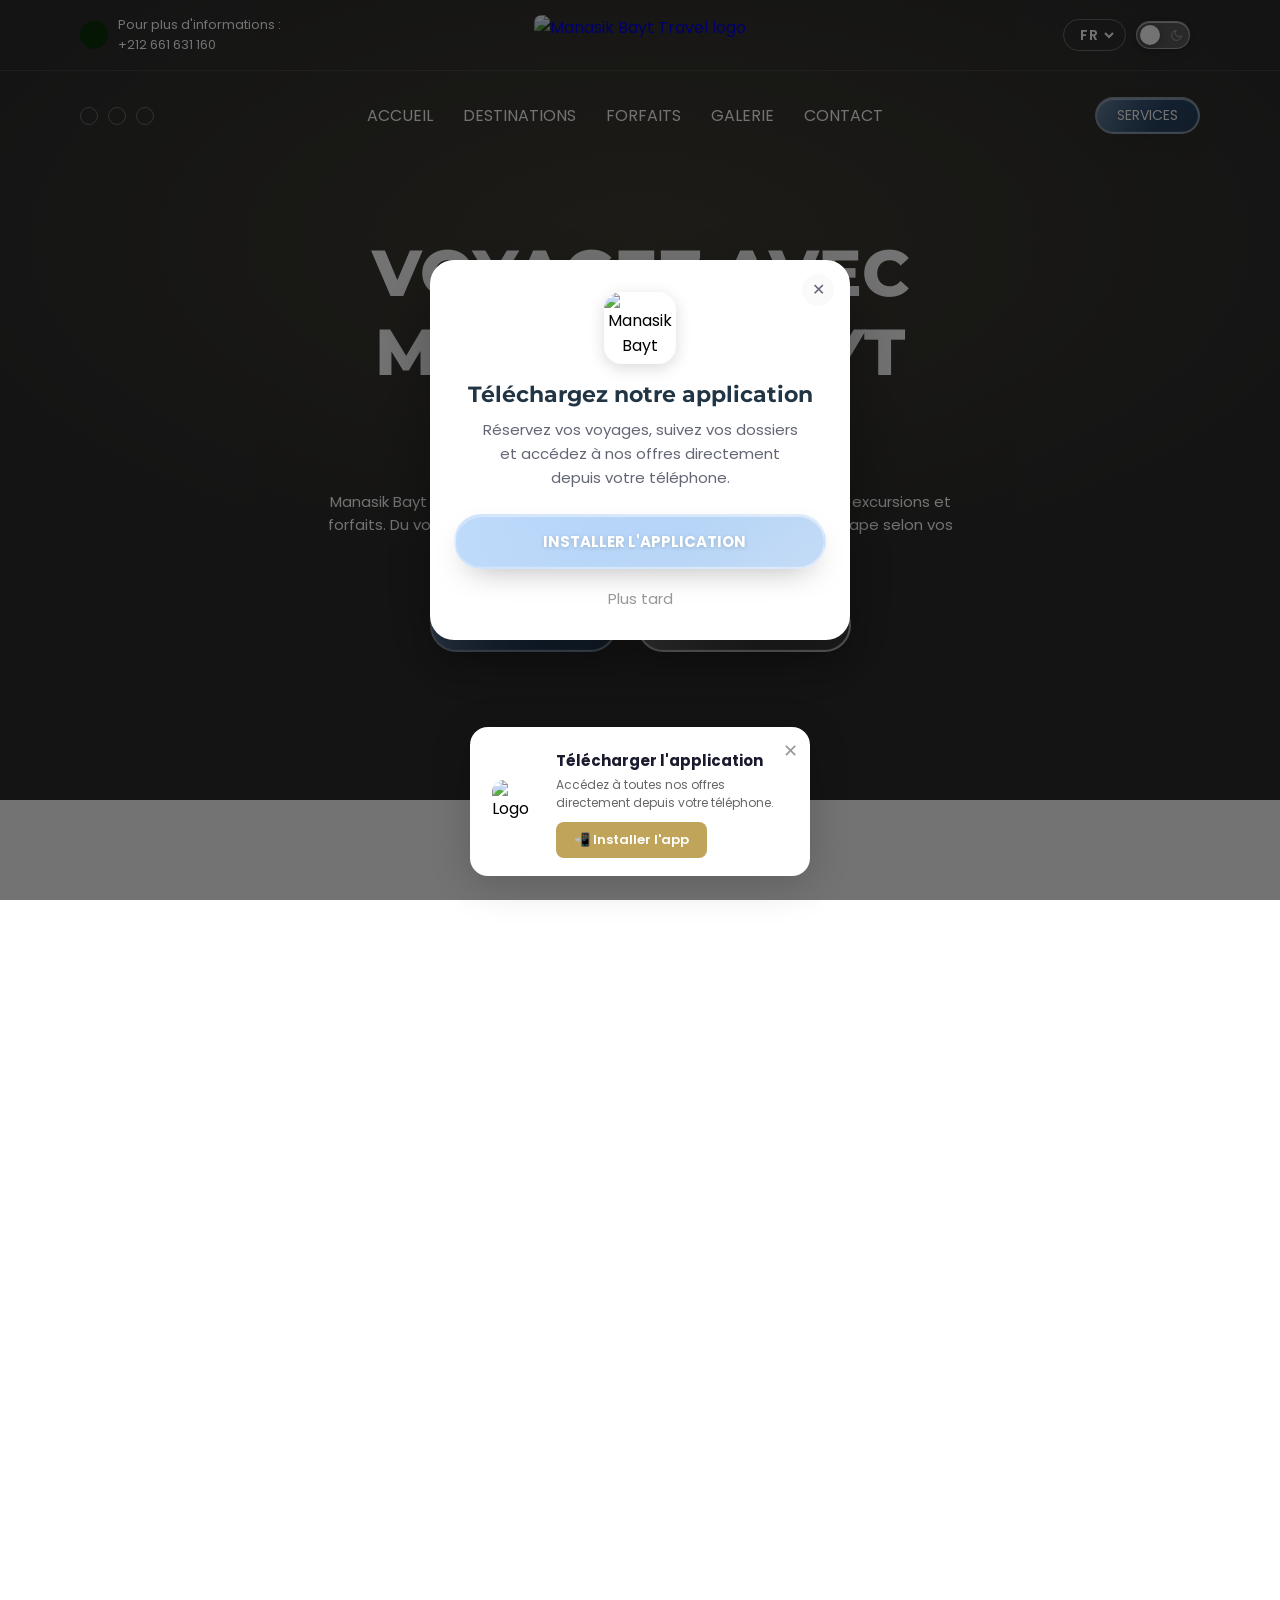
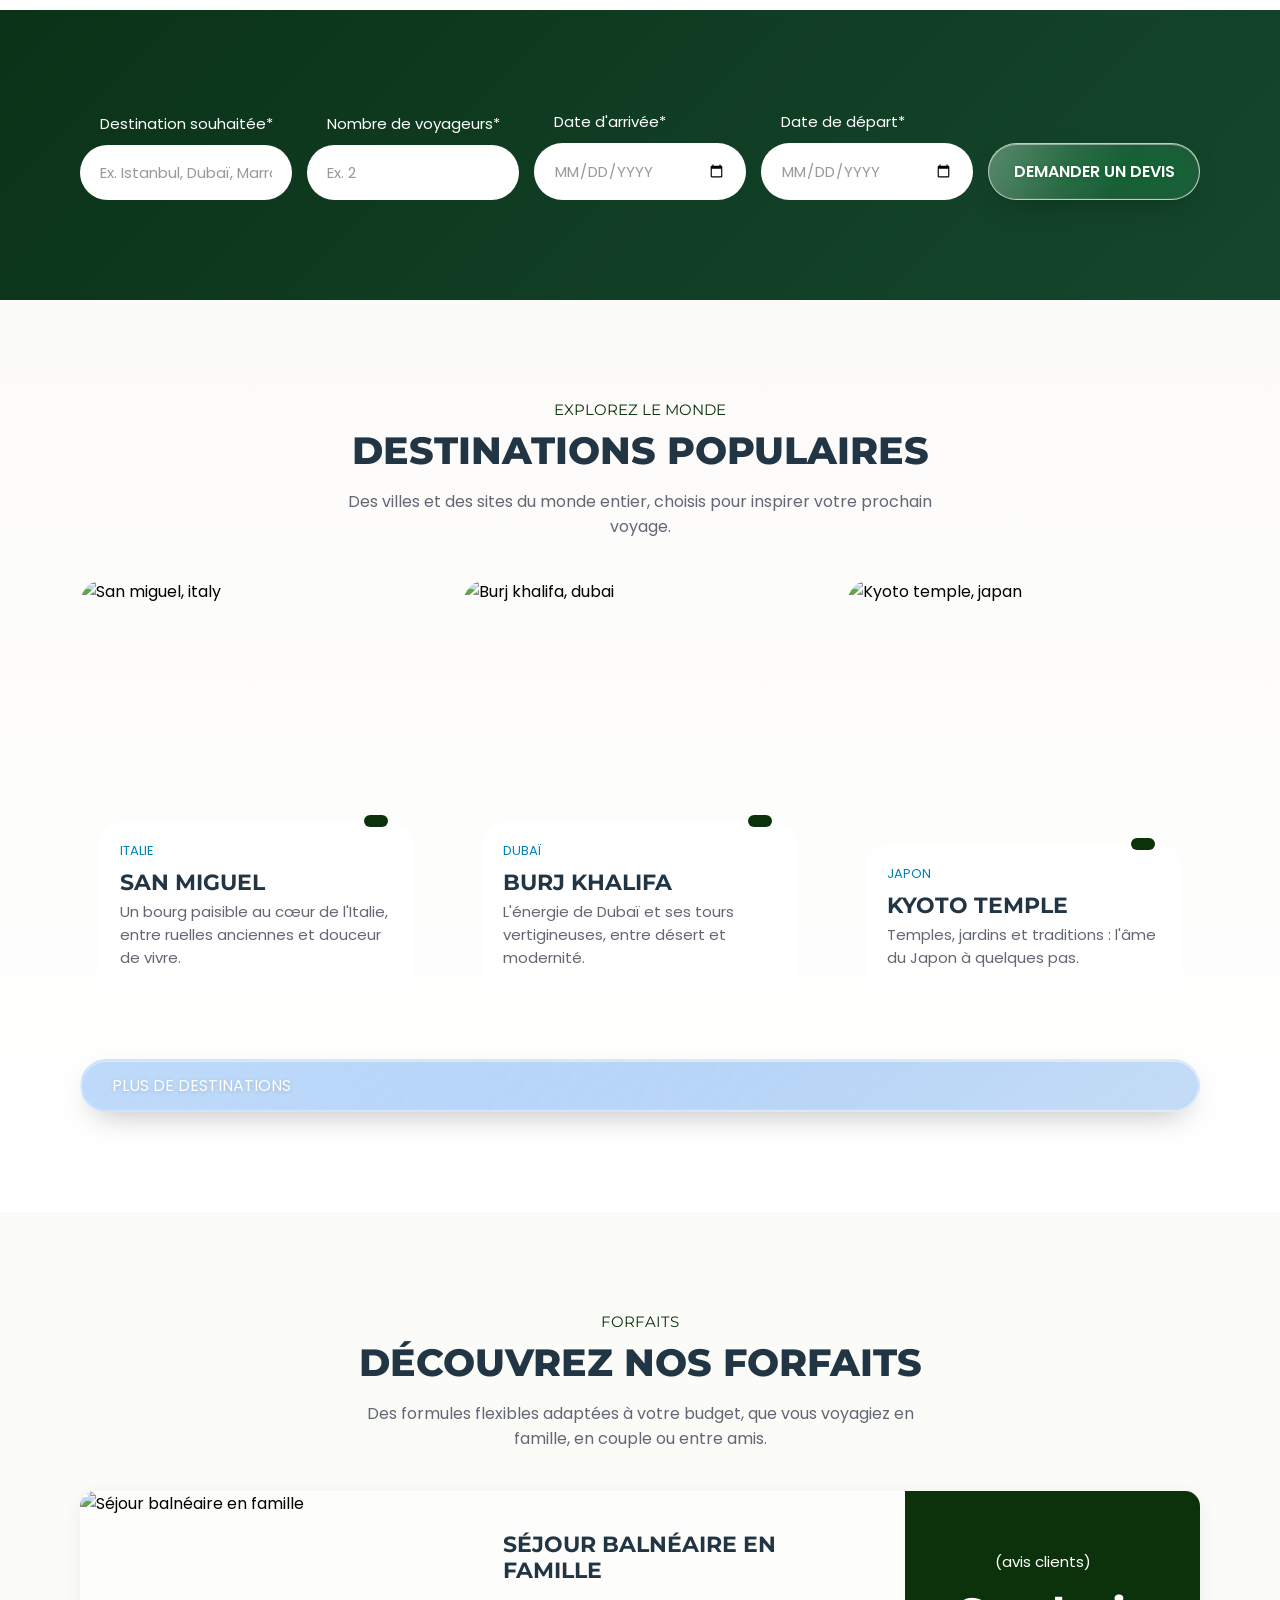
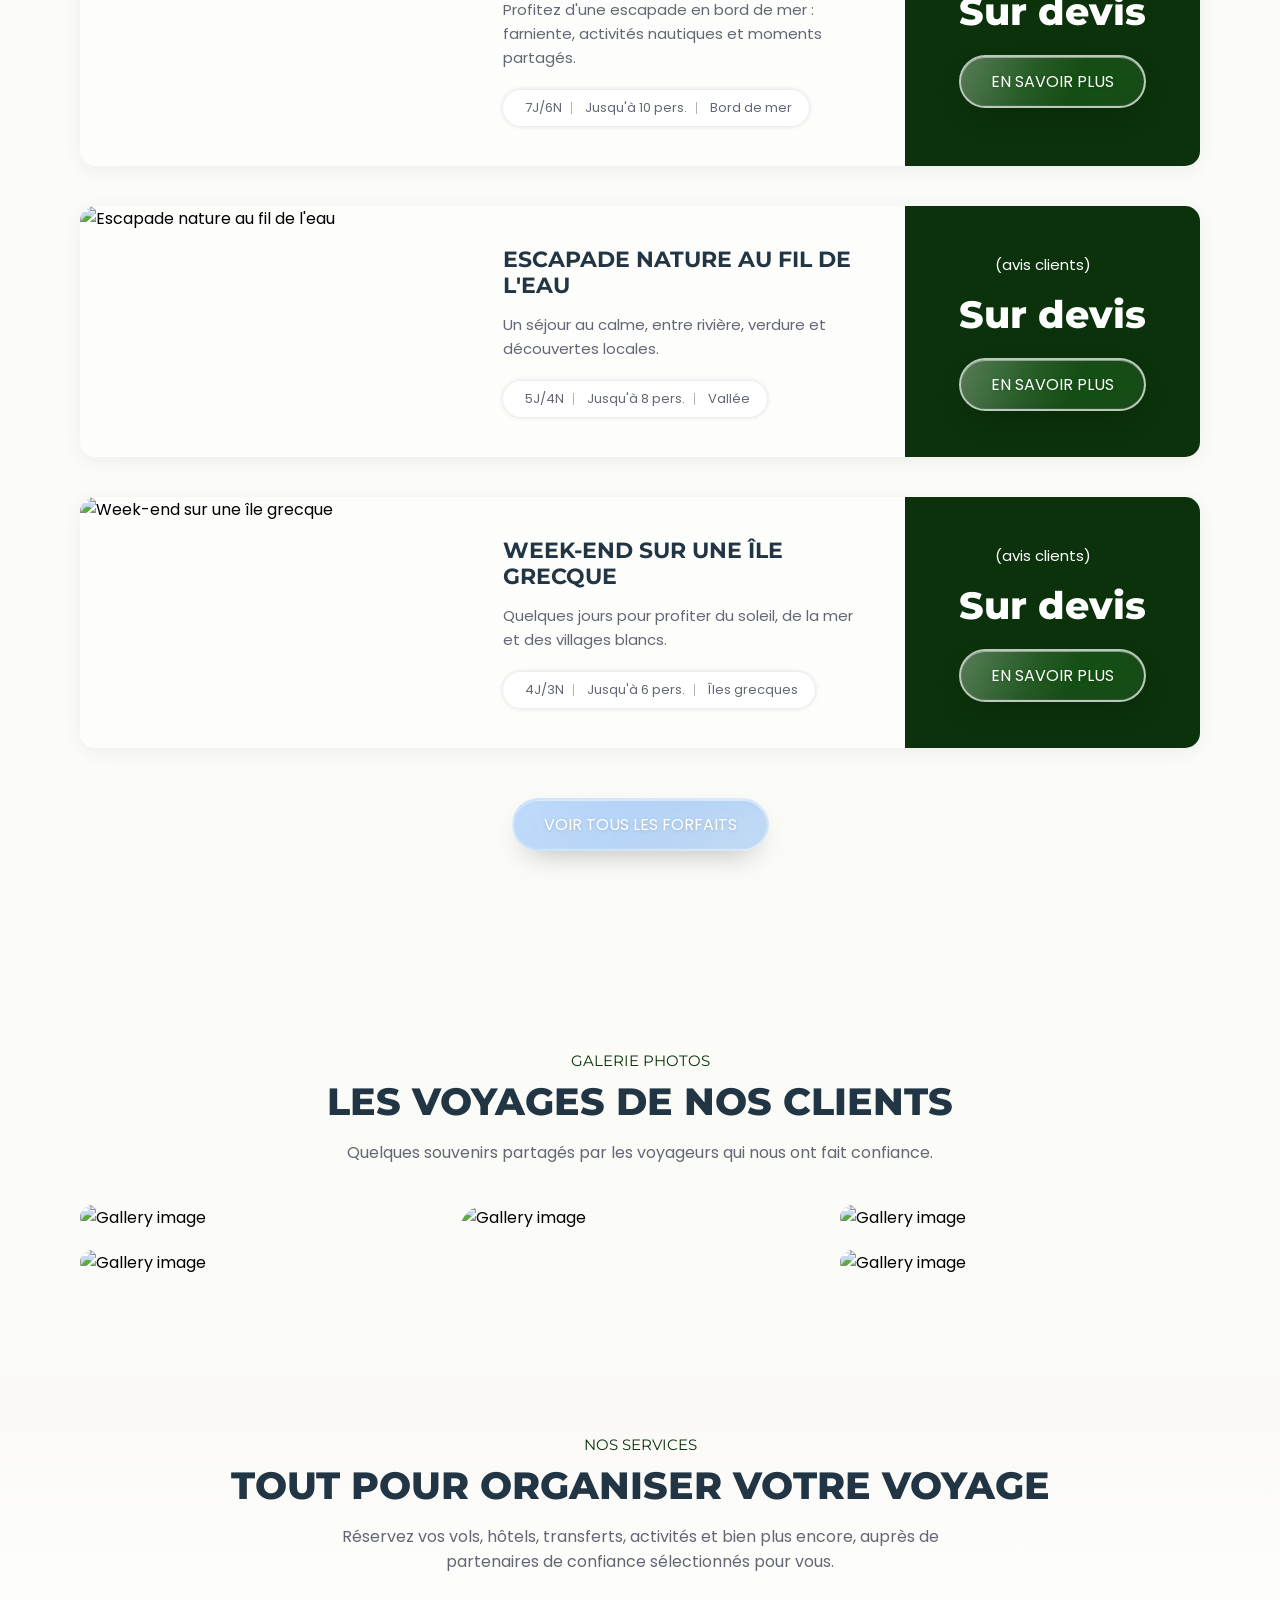
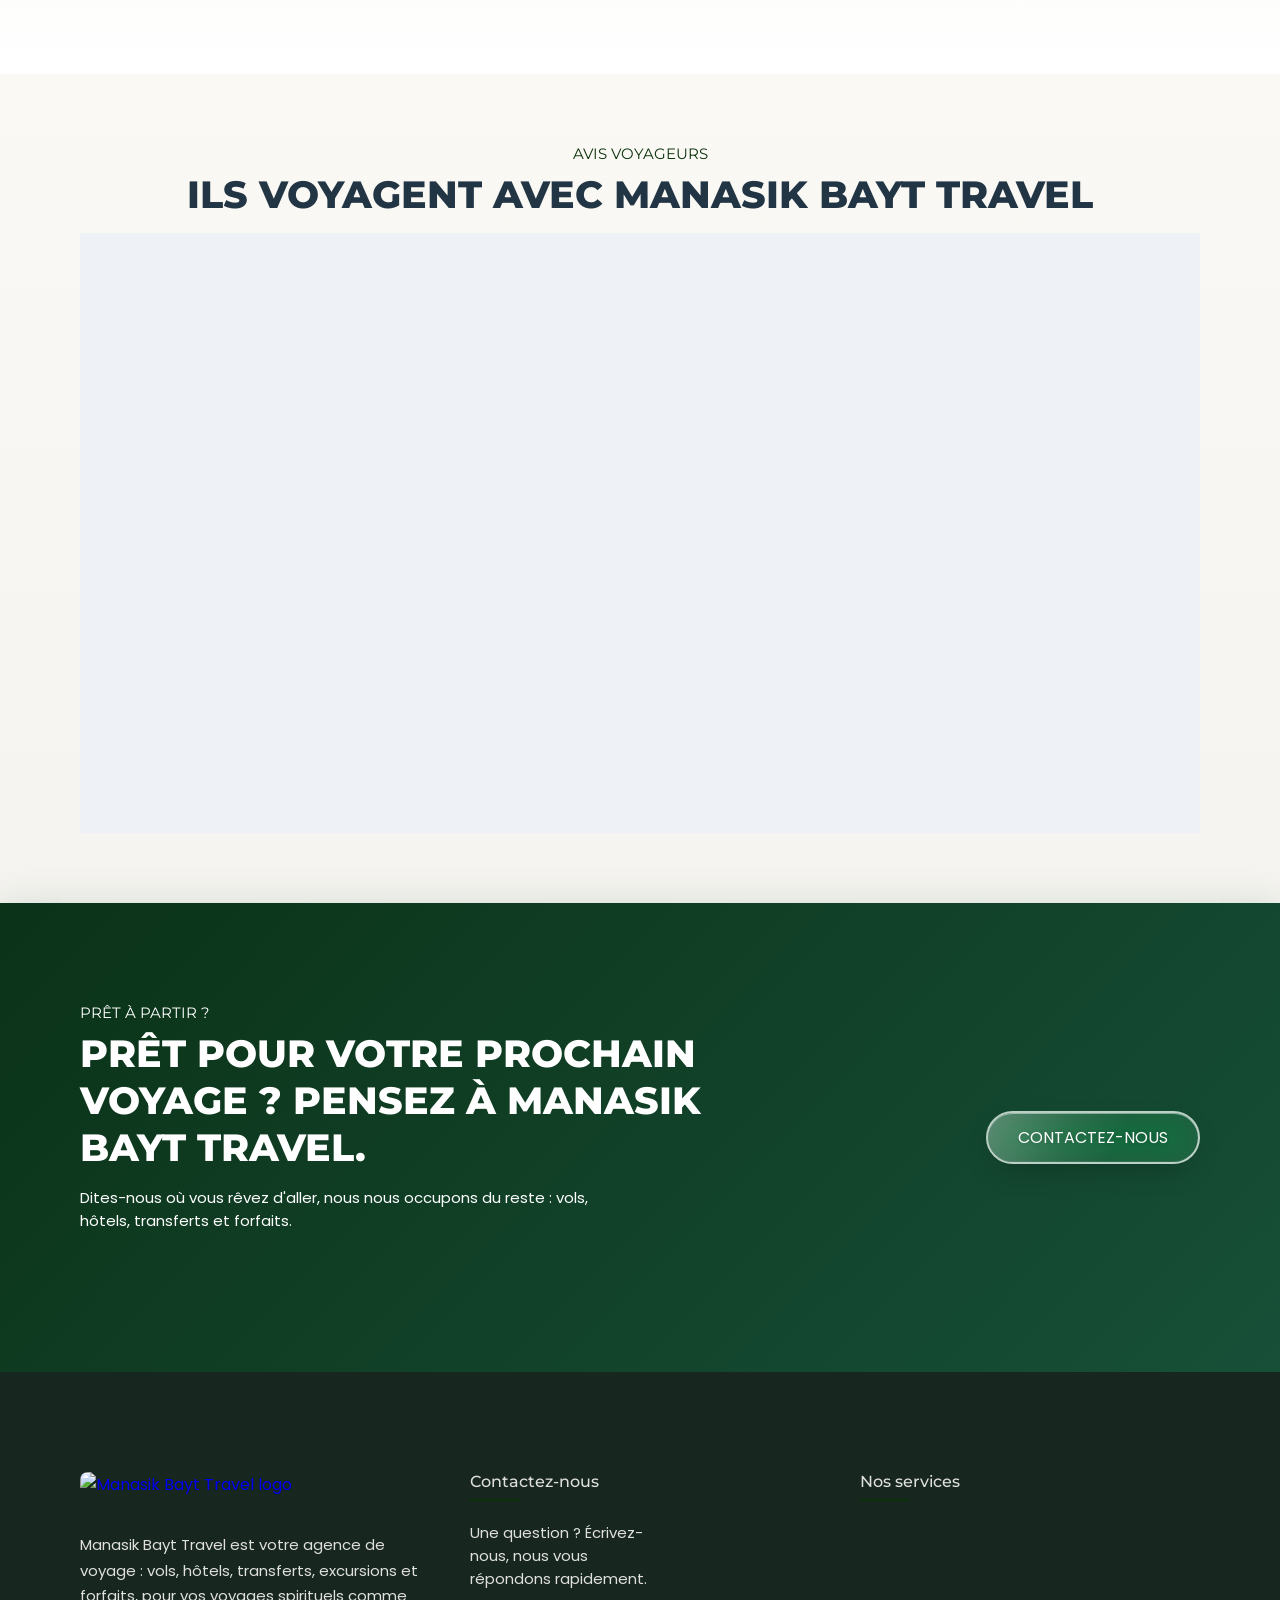
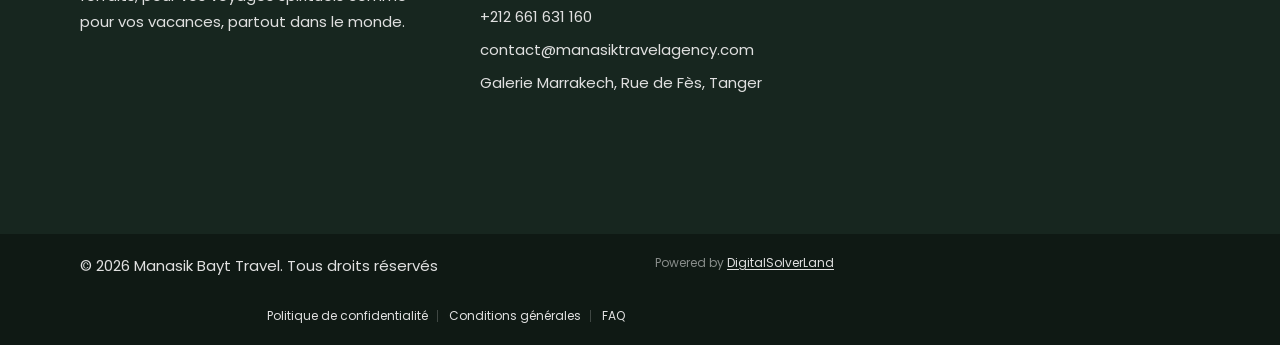
==== index.html @ 8c7faaad "feat: add app install popup + APK asset" ====
<!doctype html>
<html lang="en">
  <head>
    <meta charset="UTF-8" />
    <meta http-equiv="X-UA-Compatible" content="IE=edge" />
    <meta name="viewport" content="width=device-width, initial-scale=1.0" />
    <title>Manasik Bayt Travel - Agence de voyage</title>

    <!-- 
    - favicon
  -->
    <link rel="shortcut icon" href="./favicon.svg" type="image/svg+xml" />

    <!-- 
    - custom css link
  -->
    <link rel="stylesheet" href="./assets/css/style.css" />
    <link rel="stylesheet" href="./assets/vendor/liquid-glass/glass.css" />

    <!-- 
    - google font link
  -->
    <link rel="preconnect" href="https://fonts.googleapis.com" />
    <link rel="preconnect" href="https://fonts.gstatic.com" crossorigin />
    <link
      href="https://fonts.googleapis.com/css2?family=Amiri:ital,wght@0,400;0,700;1,400;1,700&family=Montserrat:wght@500;600;700;800&family=Poppins:wght@400;500;600;700&display=swap"
      rel="stylesheet"
    />
  </head>

  <body id="top">
    <!-- 
    - #HEADER
  -->

    <header class="header" data-header>
      <div class="overlay" data-overlay></div>

      <div class="header-top">
        <div class="container">
          <a href="tel:+212661631160" class="helpline-box">
            <div class="icon-box">
              <ion-icon name="call-outline"></ion-icon>
            </div>

            <div class="wrapper">
              <p class="helpline-title">Pour plus d'informations :</p>

              <p class="helpline-number">+212 661 631 160</p>
            </div>
          </a>

          <a href="#" class="logo">
            <img
              src="./assets/images/logo-manasik.jpeg"
              alt="Manasik Bayt Travel logo"
              style="height: 40px; width: auto; border-radius: 8px"
            />
          </a>

          <div class="header-btn-group">
            <div class="lang-switcher" data-i18n-skip>
              <ion-icon name="language-outline" aria-hidden="true"></ion-icon>
              <select class="lang-select" data-lang-select aria-label="Langue / Language / اللغة / Idioma">
                <option value="fr">FR</option>
                <option value="en">EN</option>
                <option value="ar">AR</option>
                <option value="es">ES</option>
              </select>
            </div>

            <button class="theme-toggle" id="theme-toggle" aria-label="Basculer mode sombre" data-i18n-skip>
              <span class="theme-toggle-track">
                <!-- Soleil SVG -->
                <svg class="theme-icon theme-icon-sun" viewBox="0 0 24 24" fill="none" stroke="currentColor" stroke-width="2" stroke-linecap="round" stroke-linejoin="round" aria-hidden="true"><circle cx="12" cy="12" r="4"/><line x1="12" y1="2" x2="12" y2="4"/><line x1="12" y1="20" x2="12" y2="22"/><line x1="4.22" y1="4.22" x2="5.64" y2="5.64"/><line x1="18.36" y1="18.36" x2="19.78" y2="19.78"/><line x1="2" y1="12" x2="4" y2="12"/><line x1="20" y1="12" x2="22" y2="12"/><line x1="4.22" y1="19.78" x2="5.64" y2="18.36"/><line x1="18.36" y1="5.64" x2="19.78" y2="4.22"/></svg>
                <span class="theme-toggle-thumb"></span>
                <!-- Lune SVG -->
                <svg class="theme-icon theme-icon-moon" viewBox="0 0 24 24" fill="none" stroke="currentColor" stroke-width="2" stroke-linecap="round" stroke-linejoin="round" aria-hidden="true"><path d="M21 12.79A9 9 0 1 1 11.21 3 7 7 0 0 0 21 12.79z"/></svg>
              </span>
            </button>

            <button class="search-btn" aria-label="Search">
              <ion-icon name="search"></ion-icon>
            </button>

            <button class="nav-open-btn" aria-label="Open Menu" data-nav-open-btn>
              <ion-icon name="menu-outline"></ion-icon>
            </button>
          </div>
        </div>
      </div>

      <div class="header-bottom">
        <div class="container">
          <ul class="social-list">
            <li>
              <a href="https://www.facebook.com/share/1DK1UEJnxb/" class="social-link" target="_blank" rel="noopener noreferrer" aria-label="Facebook">
                <ion-icon name="logo-facebook"></ion-icon>
              </a>
            </li>

            <li>
              <a href="https://www.instagram.com/manasik_travel_agency" class="social-link" target="_blank" rel="noopener noreferrer" aria-label="Instagram">
                <ion-icon name="logo-instagram"></ion-icon>
              </a>
            </li>

            <li>
              <a href="https://www.youtube.com/@manasikbayttravel" class="social-link" target="_blank" rel="noopener noreferrer" aria-label="YouTube">
                <ion-icon name="logo-youtube"></ion-icon>
              </a>
            </li>
          </ul>

          <nav class="navbar" data-navbar>
            <video class="navbar-video" autoplay muted loop playsinline preload="metadata" aria-hidden="true">
              <source src="./assets/videos/nav-menu-bg.mp4" type="video/mp4" />
            </video>

            <div class="navbar-top">
              <a href="#" class="logo">
                <img
                  src="./assets/images/logo-manasik.jpeg"
                  alt="Manasik Bayt Travel logo"
                  style="height: 40px; width: auto; border-radius: 8px"
                />
              </a>

              <button class="nav-close-btn" aria-label="Close Menu" data-nav-close-btn>
                <ion-icon name="close-outline"></ion-icon>
              </button>
            </div>

            <ul class="navbar-list">
              <li>
                <a href="#home" class="navbar-link" data-nav-link>Accueil</a>
              </li>

              <li>
                <a href="destinations.html" class="navbar-link" data-nav-link>Destinations</a>
              </li>

              <li>
                <a href="#package" class="navbar-link" data-nav-link>Forfaits</a>
              </li>

              <li>
                <a href="#gallery" class="navbar-link" data-nav-link>Galerie</a>
              </li>

              <li>
                <a href="#contact" class="navbar-link" data-nav-link>Contact</a>
              </li>
            </ul>
          </nav>

          <button class="btn btn-primary" data-services-desktop>Services</button>
        </div>
      </div>
    </header>

    <main>
      <article>
        <!-- 
        - #HERO
      -->

        <section class="hero" id="home">
          <video
            class="hero-video"
            autoplay
            muted
            loop
            playsinline
            poster="./assets/images/hero-banner.jpg"
            preload="metadata"
            aria-hidden="true"
          >
            <source src="./assets/videos/black-tomato-mob-home.mp4" type="video/mp4" />
          </video>
          <div class="container">
            <h2 class="h1 hero-title">Voyagez avec Manasik Bayt Travel</h2>

            <p class="hero-text">
              Manasik Bayt Travel, votre agence de voyage : vols, hôtels, transferts, excursions et forfaits. Du voyage
              spirituel aux vacances, nous organisons chaque étape selon vos envies et votre budget.
            </p>

            <div class="btn-group">
              <a href="#services" class="btn btn-primary">En savoir plus</a>

              <a href="#contact" class="btn btn-secondary">Contactez-nous</a>
            </div>
          </div>
        </section>

        <!-- 
        - #DESTINATIONS (roue des destinations)
      -->

        <section class="destinations" aria-label="Nos destinations" data-destinations-section>
          <div class="dw-stage" data-destinations></div>
        </section>

        <!-- 
        - #TOUR SEARCH
      -->

        <section class="tour-search">
          <div class="container">
            <form id="devis-form" class="tour-search-form">
              <div class="input-wrapper">
                <label for="destination" class="input-label">Destination souhaitée*</label>

                <input
                  type="text"
                  name="destination"
                  id="destination"
                  required
                  placeholder="Ex. Istanbul, Dubaï, Marrakech…"
                  class="input-field"
                />
              </div>

              <div class="input-wrapper">
                <label for="people" class="input-label">Nombre de voyageurs*</label>

                <input type="number" name="people" id="people" required placeholder="Ex. 2" class="input-field" />
              </div>

              <div class="input-wrapper">
                <label for="checkin" class="input-label">Date d'arrivée*</label>

                <input type="date" name="checkin" id="checkin" required class="input-field" />
              </div>

              <div class="input-wrapper">
                <label for="checkout" class="input-label">Date de départ*</label>

                <input type="date" name="checkout" id="checkout" required class="input-field" />
              </div>

              <button type="submit" class="btn btn-secondary">Demander un devis</button>
            </form>
          </div>
        </section>

        <!-- 
        - #POPULAR
      -->

        <section class="popular" id="destination">
          <div class="container">
            <p class="section-subtitle">Explorez le monde</p>

            <h2 class="h2 section-title">Destinations populaires</h2>

            <p class="section-text">
              Des villes et des sites du monde entier, choisis pour inspirer votre prochain voyage.
            </p>

            <ul class="popular-list">
              <li>
                <div class="popular-card">
                  <figure class="card-img">
                    <img src="./assets/images/popular-1.jpg" alt="San miguel, italy" loading="lazy" />
                  </figure>

                  <div class="card-content">
                    <div class="card-rating">
                      <ion-icon name="star"></ion-icon>
                      <ion-icon name="star"></ion-icon>
                      <ion-icon name="star"></ion-icon>
                      <ion-icon name="star"></ion-icon>
                      <ion-icon name="star"></ion-icon>
                    </div>

                    <p class="card-subtitle">
                      <a href="#">Italie</a>
                    </p>

                    <h3 class="h3 card-title">
                      <a href="#">San miguel</a>
                    </h3>

                    <p class="card-text">
                      Un bourg paisible au cœur de l'Italie, entre ruelles anciennes et douceur de vivre.
                    </p>
                  </div>
                </div>
              </li>

              <li>
                <div class="popular-card">
                  <figure class="card-img">
                    <img src="./assets/images/popular-2.jpg" alt="Burj khalifa, dubai" loading="lazy" />
                  </figure>

                  <div class="card-content">
                    <div class="card-rating">
                      <ion-icon name="star"></ion-icon>
                      <ion-icon name="star"></ion-icon>
                      <ion-icon name="star"></ion-icon>
                      <ion-icon name="star"></ion-icon>
                      <ion-icon name="star"></ion-icon>
                    </div>

                    <p class="card-subtitle">
                      <a href="#">Dubaï</a>
                    </p>

                    <h3 class="h3 card-title">
                      <a href="#">Burj khalifa</a>
                    </h3>

                    <p class="card-text">L'énergie de Dubaï et ses tours vertigineuses, entre désert et modernité.</p>
                  </div>
                </div>
              </li>

              <li>
                <div class="popular-card">
                  <figure class="card-img">
                    <img src="./assets/images/popular-3.jpg" alt="Kyoto temple, japan" loading="lazy" />
                  </figure>

                  <div class="card-content">
                    <div class="card-rating">
                      <ion-icon name="star"></ion-icon>
                      <ion-icon name="star"></ion-icon>
                      <ion-icon name="star"></ion-icon>
                      <ion-icon name="star"></ion-icon>
                      <ion-icon name="star"></ion-icon>
                    </div>

                    <p class="card-subtitle">
                      <a href="#">Japon</a>
                    </p>

                    <h3 class="h3 card-title">
                      <a href="#">Kyoto temple</a>
                    </h3>

                    <p class="card-text">Temples, jardins et traditions : l'âme du Japon à quelques pas.</p>
                  </div>
                </div>
              </li>
            </ul>

            <a href="services/vols.html" class="btn btn-primary">Plus de destinations</a>
          </div>
        </section>

        <!-- 
        - #PACKAGE
      -->

        <section class="package" id="package">
          <div class="container">
            <p class="section-subtitle">Forfaits</p>

            <h2 class="h2 section-title">Découvrez nos forfaits</h2>

            <p class="section-text">
              Des formules flexibles adaptées à votre budget, que vous voyagiez en famille, en couple ou entre amis.
            </p>

            <ul class="package-list">
              <li>
                <div class="package-card">
                  <figure class="card-banner">
                    <img src="./assets/images/packege-1.jpg" alt="Séjour balnéaire en famille" loading="lazy" />
                  </figure>

                  <div class="card-content">
                    <h3 class="h3 card-title">Séjour balnéaire en famille</h3>

                    <p class="card-text">
                      Profitez d'une escapade en bord de mer : farniente, activités nautiques et moments partagés.
                    </p>

                    <ul class="card-meta-list">
                      <li class="card-meta-item">
                        <div class="meta-box">
                          <ion-icon name="time"></ion-icon>

                          <p class="text">7J/6N</p>
                        </div>
                      </li>

                      <li class="card-meta-item">
                        <div class="meta-box">
                          <ion-icon name="people"></ion-icon>

                          <p class="text">Jusqu'à 10 pers.</p>
                        </div>
                      </li>

                      <li class="card-meta-item">
                        <div class="meta-box">
                          <ion-icon name="location"></ion-icon>

                          <p class="text">Bord de mer</p>
                        </div>
                      </li>
                    </ul>
                  </div>

                  <div class="card-price">
                    <div class="wrapper">
                      <p class="reviews">(avis clients)</p>

                      <div class="card-rating">
                        <ion-icon name="star"></ion-icon>
                        <ion-icon name="star"></ion-icon>
                        <ion-icon name="star"></ion-icon>
                        <ion-icon name="star"></ion-icon>
                        <ion-icon name="star"></ion-icon>
                      </div>
                    </div>

                    <p class="price">Sur devis</p>

                    <a href="#contact" class="btn btn-secondary">En savoir plus</a>
                  </div>
                </div>
              </li>

              <li>
                <div class="package-card">
                  <figure class="card-banner">
                    <img src="./assets/images/packege-2.jpg" alt="Escapade nature au fil de l'eau" loading="lazy" />
                  </figure>

                  <div class="card-content">
                    <h3 class="h3 card-title">Escapade nature au fil de l'eau</h3>

                    <p class="card-text">Un séjour au calme, entre rivière, verdure et découvertes locales.</p>

                    <ul class="card-meta-list">
                      <li class="card-meta-item">
                        <div class="meta-box">
                          <ion-icon name="time"></ion-icon>

                          <p class="text">5J/4N</p>
                        </div>
                      </li>

                      <li class="card-meta-item">
                        <div class="meta-box">
                          <ion-icon name="people"></ion-icon>

                          <p class="text">Jusqu'à 8 pers.</p>
                        </div>
                      </li>

                      <li class="card-meta-item">
                        <div class="meta-box">
                          <ion-icon name="location"></ion-icon>

                          <p class="text">Vallée</p>
                        </div>
                      </li>
                    </ul>
                  </div>

                  <div class="card-price">
                    <div class="wrapper">
                      <p class="reviews">(avis clients)</p>

                      <div class="card-rating">
                        <ion-icon name="star"></ion-icon>
                        <ion-icon name="star"></ion-icon>
                        <ion-icon name="star"></ion-icon>
                        <ion-icon name="star"></ion-icon>
                        <ion-icon name="star"></ion-icon>
                      </div>
                    </div>

                    <p class="price">Sur devis</p>

                    <a href="#contact" class="btn btn-secondary">En savoir plus</a>
                  </div>
                </div>
              </li>

              <li>
                <div class="package-card">
                  <figure class="card-banner">
                    <img src="./assets/images/packege-3.jpg" alt="Week-end sur une île grecque" loading="lazy" />
                  </figure>

                  <div class="card-content">
                    <h3 class="h3 card-title">Week-end sur une île grecque</h3>

                    <p class="card-text">Quelques jours pour profiter du soleil, de la mer et des villages blancs.</p>

                    <ul class="card-meta-list">
                      <li class="card-meta-item">
                        <div class="meta-box">
                          <ion-icon name="time"></ion-icon>

                          <p class="text">4J/3N</p>
                        </div>
                      </li>

                      <li class="card-meta-item">
                        <div class="meta-box">
                          <ion-icon name="people"></ion-icon>

                          <p class="text">Jusqu'à 6 pers.</p>
                        </div>
                      </li>

                      <li class="card-meta-item">
                        <div class="meta-box">
                          <ion-icon name="location"></ion-icon>

                          <p class="text">Îles grecques</p>
                        </div>
                      </li>
                    </ul>
                  </div>

                  <div class="card-price">
                    <div class="wrapper">
                      <p class="reviews">(avis clients)</p>

                      <div class="card-rating">
                        <ion-icon name="star"></ion-icon>
                        <ion-icon name="star"></ion-icon>
                        <ion-icon name="star"></ion-icon>
                        <ion-icon name="star"></ion-icon>
                        <ion-icon name="star"></ion-icon>
                      </div>
                    </div>

                    <p class="price">Sur devis</p>

                    <a href="#contact" class="btn btn-secondary">En savoir plus</a>
                  </div>
                </div>
              </li>
            </ul>

            <button class="btn btn-primary">Voir tous les forfaits</button>
          </div>
        </section>

        <!-- 
        - #GALLERY
      -->

        <section class="gallery" id="gallery">
          <div class="container">
            <p class="section-subtitle">Galerie photos</p>

            <h2 class="h2 section-title">Les voyages de nos clients</h2>

            <p class="section-text">Quelques souvenirs partagés par les voyageurs qui nous ont fait confiance.</p>

            <ul class="gallery-list">
              <li class="gallery-item">
                <figure class="gallery-image">
                  <img src="./assets/images/gallery-1.jpg" alt="Gallery image" />
                </figure>
              </li>

              <li class="gallery-item">
                <figure class="gallery-image">
                  <img src="./assets/images/gallery-2.jpg" alt="Gallery image" />
                </figure>
              </li>

              <li class="gallery-item">
                <figure class="gallery-image">
                  <img src="./assets/images/gallery-3.jpg" alt="Gallery image" />
                </figure>
              </li>

              <li class="gallery-item">
                <figure class="gallery-image">
                  <img src="./assets/images/gallery-4.jpg" alt="Gallery image" />
                </figure>
              </li>

              <li class="gallery-item">
                <figure class="gallery-image">
                  <img src="./assets/images/gallery-5.jpg" alt="Gallery image" />
                </figure>
              </li>
            </ul>
          </div>
        </section>

        <!-- 
        - #SERVICES
      -->

        <section class="services-section" id="services">
          <div class="container">
            <p class="section-subtitle">Nos services</p>

            <h2 class="h2 section-title">Tout pour organiser votre voyage</h2>

            <p class="section-text">
              Réservez vos vols, hôtels, transferts, activités et bien plus encore, auprès de partenaires de confiance
              sélectionnés pour vous.
            </p>

            <div class="services-grid" data-home-services></div>
          </div>
        </section>

        <!-- 
        - #TESTIMONIALS (avis voyageurs)
      -->

        <section class="testimonials" id="reviews">
          <div class="container">
            <p class="section-subtitle">Avis voyageurs</p>

            <h2 class="h2 section-title">Ils voyagent avec Manasik Bayt Travel</h2>

            <div class="ts-stage" data-testimonials></div>
          </div>
        </section>

        <!-- 
        - #CTA
      -->

        <section class="cta" id="contact">
          <div class="container">
            <div class="cta-content">
              <p class="section-subtitle">Prêt à partir ?</p>

              <h2 class="h2 section-title">Prêt pour votre prochain voyage ? Pensez à Manasik Bayt Travel.</h2>

              <p class="section-text">
                Dites-nous où vous rêvez d'aller, nous nous occupons du reste : vols, hôtels, transferts et forfaits.
              </p>
            </div>

            <a href="mailto:contact@manasiktravelagency.com" class="btn btn-secondary">Contactez-nous</a>
          </div>
        </section>
      </article>
    </main>

    <!-- 
    - #FOOTER
  -->

    <footer class="footer">
      <div class="footer-top">
        <div class="container">
          <div class="footer-brand">
            <a href="#" class="logo">
              <img
                src="./assets/images/logo-manasik.jpeg"
                alt="Manasik Bayt Travel logo"
                style="height: 40px; width: auto; border-radius: 8px"
              />
            </a>

            <p class="footer-text">
              Manasik Bayt Travel est votre agence de voyage : vols, hôtels, transferts, excursions et forfaits, pour
              vos voyages spirituels comme pour vos vacances, partout dans le monde.
            </p>
          </div>

          <div class="footer-contact">
            <h4 class="contact-title">Contactez-nous</h4>

            <p class="contact-text">Une question ? Écrivez-nous, nous vous répondons rapidement.</p>

            <ul>
              <li class="contact-item">
                <ion-icon name="call-outline"></ion-icon>

                <a href="tel:+212661631160" class="contact-link">+212 661 631 160</a>
              </li>

              <li class="contact-item">
                <ion-icon name="mail-outline"></ion-icon>

                <a href="mailto:contact@manasiktravelagency.com" class="contact-link"
                  >contact@manasiktravelagency.com</a
                >
              </li>

              <li class="contact-item">
                <ion-icon name="location-outline"></ion-icon>

                <address>Galerie Marrakech, Rue de Fès, Tanger</address>
              </li>
            </ul>
          </div>

          <div class="footer-form">
            <h4 class="contact-title">Nos services</h4>

            <ul class="footer-services-list" data-footer-services></ul>
          </div>
        </div>
      </div>

      <div class="footer-bottom">
        <div class="container">
          <p class="copyright">&copy; 2026 Manasik Bayt Travel. Tous droits réservés</p>

          <p class="copyright powered-by">
            Powered by <a href="https://digitalsolverland.space" target="_blank" rel="noopener">DigitalSolverLand</a>
          </p>

          <ul class="footer-bottom-list">
            <li>
              <a href="politique-confidentialite.html" class="footer-bottom-link">Politique de confidentialité</a>
            </li>

            <li>
              <a href="conditions-generales.html" class="footer-bottom-link">Conditions générales</a>
            </li>

            <li>
              <a href="faq.html" class="footer-bottom-link">FAQ</a>
            </li>
          </ul>
        </div>
      </div>
    </footer>

    <!-- APP INSTALL POPUP -->
    <div class="app-popup" id="app-popup" role="dialog" aria-modal="true" aria-labelledby="app-popup-title" style="display:none">
      <div class="app-popup-inner">
        <button class="app-popup-close" id="app-popup-close" aria-label="Fermer">&#x2715;</button>
        <div class="app-popup-icon">
          <img src="./assets/images/logo-manasik.jpeg" alt="Manasik Bayt Travel" />
        </div>
        <h2 class="app-popup-title" id="app-popup-title">Téléchargez notre application</h2>
        <p class="app-popup-text">Réservez vos voyages, suivez vos dossiers et accédez à nos offres directement depuis votre téléphone.</p>
        <a href="APP_APK_URL" class="btn btn-primary app-popup-btn" id="app-popup-btn" download>
          <ion-icon name="download-outline" aria-hidden="true"></ion-icon>
          Installer l'application
        </a>
        <button class="app-popup-later" id="app-popup-later">Plus tard</button>
      </div>
    </div>

    <!-- 
    - #GO TO TOP
  -->

    <a href="#top" class="go-top" data-go-top>
      <ion-icon name="chevron-up-outline"></ion-icon>
    </a>

    <!-- 
    - custom js link
  -->
    <script src="./assets/js/script.js"></script>

    <!-- 
    - services & navigation
  -->
    <script type="module" src="./assets/js/site.js"></script>

    <!-- 
    - ionicon link
  -->
    <script type="module" src="https://unpkg.com/ionicons@5.5.2/dist/ionicons/ionicons.esm.js"></script>
    <script nomodule src="https://unpkg.com/ionicons@5.5.2/dist/ionicons/ionicons.js"></script>

    <!-- Popup install app -->
    <div id="install-app-popup" style="
      display:none;
      position:fixed;
      bottom:24px;
      left:50%;
      transform:translateX(-50%);
      z-index:99999;
      background:#fff;
      border-radius:18px;
      box-shadow:0 8px 40px rgba(0,0,0,0.18);
      padding:22px 28px 18px 22px;
      max-width:340px;
      width:90%;
      display:flex;
      align-items:center;
      gap:16px;
      animation: slideUp 0.4s ease;
    ">
      <img src="./assets/images/logo.svg" alt="Logo" style="width:48px;height:48px;border-radius:12px;flex-shrink:0;" />
      <div style="flex:1;">
        <div style="font-weight:700;font-size:15px;color:#1a1a2e;margin-bottom:4px;">Télécharger l'application</div>
        <div style="font-size:12px;color:#666;margin-bottom:10px;">Accédez à toutes nos offres directement depuis votre téléphone.</div>
        <a href="./assets/app-tourly.apk" download style="
          display:inline-block;
          background:#c0a45a;
          color:#fff;
          font-size:13px;
          font-weight:600;
          padding:8px 18px;
          border-radius:8px;
          text-decoration:none;
        ">📲 Installer l'app</a>
      </div>
      <button onclick="document.getElementById('install-app-popup').style.display='none'" style="
        position:absolute;
        top:10px;right:12px;
        background:none;border:none;
        font-size:18px;cursor:pointer;color:#999;
      ">✕</button>
    </div>

    <style>
      @keyframes slideUp {
        from { opacity:0; transform:translateX(-50%) translateY(30px); }
        to   { opacity:1; transform:translateX(-50%) translateY(0); }
      }
    </style>

    <script>
      // Afficher la popup après 4 secondes, une seule fois par session
      if (!sessionStorage.getItem('appPopupShown')) {
        setTimeout(function() {
          var popup = document.getElementById('install-app-popup');
          if (popup) {
            popup.style.display = 'flex';
            sessionStorage.setItem('appPopupShown', '1');
          }
        }, 4000);
      }
    </script>

  </body>
</html>
---- assets/css/style.css ----
/*-----------------------------------*\
 * #style.css
\*-----------------------------------*/

/**
 * copyright 2022 codewithsadee
 */





/*-----------------------------------*\
 * #CUSTOM PROPERTY
\*-----------------------------------*/

:root {

  /**
   * colors
   */

  --united-nations-blue: hsl(120, 65%, 12%);
  --bright-navy-blue: hsl(120, 65%, 12%);
  --spanish-gray: hsl(0, 0%, 60%);
  --black-coral: hsl(225, 8%, 42%);
  --oxford-blue: hsl(208, 97%, 12%);
  --yale-blue: hsl(120, 65%, 12%);
  --blue-ncs: hsl(197, 100%, 36%);
  --gunmetal: hsl(206, 34%, 20%);
  --gainsboro: hsl(0, 0%, 88%);
  --cultured: hsl(0, 0%, 98%);
  --white: hsl(0, 0%, 100%);
  --black: hsl(0, 0%, 0%);
  --onyx: hsl(0, 0%, 25%);
  --jet: hsl(0, 0%, 20%);

  /**
   * typography
   */

  --ff-poppins: "Poppins", sans-serif;
  --ff-montserrat: "Montserrat", sans-serif;

  --fs-1: calc(20px + 3.5vw);
  --fs-2: calc(18px + 1.6vw);
  --fs-3: calc(16px + 0.45vw);
  --fs-4: 15px;
  --fs-5: 14px;
  --fs-6: 13px;
  --fs-7: 12px;
  --fs-8: 11px;

  --fw-500: 500;
  --fw-600: 600;
  --fw-700: 700;
  --fw-800: 800;

  /**
   * transition
   */

  --transition: 0.25s ease-in-out;

  /**
   * spacing
   */

  --section-padding: 60px;

  /**
   * border-radius
   */

  --radius-15: 15px;
  --radius-25: 25px;

}





/*-----------------------------------*\
 * #RESET
\*-----------------------------------*/

*, *::before, *::after {
  margin: 0;
  padding: 0;
  box-sizing: border-box;
}

li { list-style: none; }

a { text-decoration: none; }

a,
img,
span,
input,
label,
button,
ion-icon { display: block; }

input,
button {
  background: none;
  border: none;
  font: inherit;
}

button { cursor: pointer; }

input { width: 100%; }

ion-icon { pointer-events: none; }

html {
  font-family: var(--ff-poppins);
  scroll-behavior: smooth;
}

body { background: var(--white); }





/*-----------------------------------*\
 * #REUSED STYLE
\*-----------------------------------*/

.container { padding-inline: 15px; }

.btn {
  color: var(--white);
  text-transform: uppercase;
  font-size: var(--fs-5);
  border-radius: 100px;
  padding: var(--padding, 8px 18px);
  border: var(--border-width, 2px) solid transparent;
  transition: var(--transition);
}

.btn-primary {
  background: var(--bright-navy-blue);
  border-color: var(--bright-navy-blue);
}

.btn-primary:is(:hover, :focus) {
  background: var(--yale-blue);
  border-color: var(--yale-blue);
}

.btn-secondary { border-color: var(--white); }

.btn-secondary:is(:hover, :focus) { background: hsla(0, 0%, 100%, 0.1); }

.h1,
.h2,
.h3 {
  font-weight: var(--fw-800);
  font-family: var(--ff-montserrat);
  text-transform: uppercase;
}

.h1 {
  color: var(--white);
  font-size: var(--fs-1);
}

.h2,
.h3 { color: var(--gunmetal); }

.h2 { font-size: var(--fs-2); }

.h3 {
  font-size: var(--fs-3);
  font-weight: var(--fw-700);
}

.section-subtitle {
  color: var(--bright-navy-blue);
  font-size: var(--fs-5);
  text-transform: uppercase;
  font-family: var(--ff-montserrat);
  margin-bottom: 8px;
}

.section-title { margin-bottom: 15px; }

.section-text {
  color: var(--black-coral);
  margin-bottom: 30px;
}

.card-text {
  color: var(--black-coral);
  font-size: var(--fs-5);
}





/*-----------------------------------*\
 * #HEADER
\*-----------------------------------*/

.header {
  position: absolute;
  top: 0;
  left: 0;
  width: 100%;
  padding-top: 61px;
  z-index: 4;
}

.header-top {
  position: absolute;
  top: 0;
  left: 0;
  width: 100%;
  transition: var(--transition);
  border-bottom: 1px solid hsla(0, 0%, 100%, 0.1);
  padding-block: 15px;
  z-index: 1;
}

.header.active .header-top {
  position: fixed;
  background: var(--gunmetal);
}

.header-top .container {
  display: grid;
  grid-template-columns: repeat(3, 1fr);
  justify-items: flex-start;
  align-items: center;
}

.helpline-box .wrapper { display: none; }

.helpline-box .icon-box {
  background: var(--bright-navy-blue);
  padding: 6px;
  border-radius: 50%;
  color: var(--white);
}

.helpline-box .icon-box ion-icon { --ionicon-stroke-width: 40px; }

.header-top .logo { margin-inline: auto; }

.header-top .logo img { max-width: 100px; }

.header-btn-group {
  justify-self: flex-end;
  display: flex;
  align-items: center;
  gap: 10px;
  color: var(--white);
}

.search-btn,
.nav-open-btn {
  font-size: 30px;
  color: inherit;
}

.search-btn { font-size: 20px; }

.lang-switcher {
  display: flex;
  align-items: center;
  gap: 4px;
  padding: 4px 8px;
  border: 1px solid hsla(0, 0%, 100%, 0.3);
  border-radius: 30px;
  color: inherit;
  font-size: 14px;
  transition: var(--transition);
}

.lang-switcher:is(:hover, :focus-within) {
  background: hsla(0, 0%, 100%, 0.2);
}

.lang-switcher ion-icon { font-size: 16px; }

.lang-select {
  background: transparent;
  border: none;
  color: inherit;
  font: inherit;
  font-weight: 600;
  letter-spacing: 0.05em;
  cursor: pointer;
  outline: none;
}

.lang-select option { color: var(--onyx); background: var(--white); }

@media (max-width: 480px) {
  .lang-switcher ion-icon { display: none; }
  .lang-switcher { padding: 4px 6px; font-size: 13px; }
  .lang-select { letter-spacing: 0; }
}

.header-bottom { border-bottom: 1px solid hsla(0, 0%, 100%, 0.1); }

.header-bottom .container {
  display: flex;
  justify-content: space-between;
  align-items: center;
  padding-block: 15px;
}

.social-list {
  display: flex;
  align-items: center;
  gap: 5px;
}

.social-link {
  color: var(--white);
  padding: 8px;
  border: 1px solid hsla(0, 0%, 100%, 0.3);
  border-radius: 50%;
  font-size: 15px;
  transition: var(--transition);
}

.social-link:is(:hover, :focus) { background: hsla(0, 0%, 100%, 0.2); }

.header .btn { --padding: 4px 20px; }

.header .navbar {
  position: fixed;
  top: 0;
  right: -300px;
  width: 100%;
  max-width: 300px;
  height: 100%;
  background: var(--white);
  visibility: hidden;
  pointer-events: none;
  transition: 0.15s ease-in;
  z-index: 3;
}

.navbar.active {
  right: 0;
  visibility: visible;
  pointer-events: all;
  transition: 0.25s ease-out;
}

.navbar-video { display: none; }

@media (max-width: 991px) {
  .header .navbar {
    overflow: hidden; /* confine la vidéo dans le drawer */
    display: flex;
    flex-direction: column;
  }

  .navbar-top { flex: 0 0 auto; }

  .navbar-list {
    flex: 1 1 auto;
    min-height: 0;
    overflow-y: auto;
    -webkit-overflow-scrolling: touch;
    padding: 4px 0 24px;
    scrollbar-width: none;
  }

  .navbar-list::-webkit-scrollbar { display: none; }

  /* Vidéo : reste confinée dans le drawer sidebar uniquement */
  .navbar-video {
    display: block;
    position: absolute;
    inset: 0;
    width: 100%;
    height: 100%;
    object-fit: cover;
    object-position: center;
    z-index: 0;
    pointer-events: none;
  }

  .header .navbar::before {
    content: "";
    position: absolute;
    inset: 0;
    background: linear-gradient(
      to bottom,
      hsla(205, 36%, 10%, 0.32),
      hsla(205, 36%, 10%, 0.55)
    );
    z-index: 1;
    pointer-events: none;
  }

  .navbar-top,
  .navbar-list { position: relative; z-index: 2; }

  .navbar-top .logo img { filter: brightness(1.1); }

  .header .navbar .nav-close-btn { color: var(--white); }

  .header .navbar .navbar-list { border-top: none; }

  .header .navbar .navbar-list li {
    border-bottom: none;
    margin: 10px 18px;
  }

  /* Capsules en verre : chaque entrée du menu est un "glassmorphism" */
  .header .navbar .navbar-link,
  .header .navbar .nav-services-toggle {
    display: block;
    width: 100%;
    margin: 0;
    padding: 13px 20px;
    color: #0a0a0a;
    font-family: "Amiri", var(--ff-poppins), serif;
    font-weight: 700;
    font-style: italic;
    font-size: 19px;
    letter-spacing: 0.5px;
    text-align: start;
    background: hsla(0, 0%, 100%, 0.42);
    -webkit-backdrop-filter: blur(12px) saturate(150%);
    backdrop-filter: blur(12px) saturate(150%);
    border: 1px solid hsla(0, 0%, 100%, 0.55);
    border-radius: 16px;
    box-shadow:
      0 8px 24px hsla(205, 36%, 10%, 0.28),
      inset 0 1px 0 hsla(0, 0%, 100%, 0.85);
    text-shadow: 0 1px 0 hsla(0, 0%, 100%, 0.5);
  }

  .header .navbar .navbar-link:is(:hover, :focus),
  .header .navbar .nav-services-toggle:is(:hover, :focus) {
    color: #0a0a0a;
    background: hsla(0, 0%, 100%, 0.6);
  }

  .header .navbar .nav-services-toggle ion-icon { color: #0a0a0a; }

  .nav-services-submenu { padding-inline-start: 24px; }

  .header .navbar .nav-services-link {
    display: block;
    margin: 8px 0;
    padding: 10px 16px;
    color: #0a0a0a;
    font-family: "Amiri", var(--ff-poppins), serif;
    font-weight: 700;
    font-style: italic;
    font-size: 16px;
    background: hsla(0, 0%, 100%, 0.34);
    -webkit-backdrop-filter: blur(10px) saturate(150%);
    backdrop-filter: blur(10px) saturate(150%);
    border: 1px solid hsla(0, 0%, 100%, 0.5);
    border-radius: 13px;
    box-shadow: inset 0 1px 0 hsla(0, 0%, 100%, 0.7);
  }
}

.navbar-top {
  display: flex;
  justify-content: space-between;
  align-items: center;
  padding: 40px 15px;
}

.navbar-top .logo img { width: 150px; }

.nav-close-btn {
  font-size: 20px;
  color: var(--bright-navy-blue);
}

.nav-close-btn ion-icon { --ionicon-stroke-width: 80px; }

.navbar-list { border-top: 1px solid hsla(0, 0%, 0%, 0.1); }

.navbar-list li { border-bottom: 1px solid hsla(0, 0%, 0%, 0.1); }

.navbar-link {
  padding: 15px 20px;
  color: var(--jet);
  font-weight: var(--fw-500);
  font-size: var(--fs-4);
  transition: var(--transition);
  text-transform: capitalize;
}

.navbar-link:is(:hover, :focus) { color: var(--bright-navy-blue); }

.overlay {
  position: fixed;
  inset: 0;
  background: var(--black);
  opacity: 0;
  pointer-events: none;
  z-index: 2;
  transition: var(--transition);
}

.overlay.active {
  opacity: 0.7;
  pointer-events: all;
}





/*-----------------------------------*\
 * #HERO
\*-----------------------------------*/

.hero {
  position: relative;
  overflow: hidden;
  background-image: url("../images/hero-banner.jpg");
  background-repeat: no-repeat;
  background-size: cover;
  background-position: center;
  background-color: hsla(0, 0%, 0%, 0.7);
  background-blend-mode: overlay;
  display: grid;
  place-items: center;
  min-height: 600px;
  text-align: center;
  padding-top: 125px;
}

.hero-video {
  position: absolute;
  inset: 0;
  width: 100%;
  height: 100%;
  object-fit: cover;
  object-position: center;
  transform: scale(1.02);
  z-index: 0;
  pointer-events: none;
}

.hero::before {
  content: "";
  position: absolute;
  inset: 0;
  z-index: 1;
  background: hsla(0, 0%, 0%, 0.4);
}

.hero .container {
  position: relative;
  z-index: 2;
}

@media (prefers-reduced-motion: reduce) {
  .hero-video { display: none; }
}

.hero-title { margin-bottom: 20px; }

.hero-text {
  color: var(--white);
  font-size: var(--fs-5);
  margin-bottom: 40px;
}

.btn-group {
  display: flex;
  flex-wrap: wrap;
  justify-content: center;
  align-items: center;
  gap: 10px;
}





/*-----------------------------------*\
 * #TOUR SEARCH
\*-----------------------------------*/

.tour-search {
  background: var(--bright-navy-blue);
  padding-block: var(--section-padding);
}

.tour-search-form .input-label {
  color: var(--white);
  font-size: var(--fs-4);
  margin-left: 20px;
  margin-bottom: 10px;
}

.tour-search-form .input-field {
  background: var(--white);
  padding: 10px 15px;
  font-size: var(--fs-5);
  border-radius: 50px;
}

.tour-search-form .input-field::placeholder { color: var(--spanish-gray); }

.tour-search-form .input-field::-webkit-datetime-edit {
  color: var(--spanish-gray);
  text-transform: uppercase;
}

.tour-search-form .input-wrapper { margin-bottom: 15px; }

.tour-search .btn {
  width: 100%;
  --border-width: 1px;
  font-weight: var(--fw-600);
  margin-top: 35px;
}





/*-----------------------------------*\
 * #POPULAR
\*-----------------------------------*/

.popular { padding-block: var(--section-padding); }

.popular-list,
.popular-list > li:not(:last-child) { margin-bottom: 30px; }

.popular-card {
  position: relative;
  overflow: hidden;
  border-radius: var(--radius-25);
  height: 430px;
}

.popular-card .card-img { height: 100%; }

.popular-card .card-img img {
  width: 100%;
  height: 100%;
  object-fit: cover;
}

.popular-card .card-content {
  position: absolute;
  bottom: 20px;
  left: 20px;
  right: 20px;
  background: var(--white);
  border-radius: var(--radius-25);
  padding: 20px;
}


.popular-card .card-rating {
  background: var(--bright-navy-blue);
  color: var(--white);
  position: absolute;
  top: 0;
  right: 25px;
  display: flex;
  align-items: center;
  gap: 1px;
  transform: translateY(-50%);
  padding: 6px 10px;
  border-radius: 20px;
  font-size: 14px;
}

.popular-card .card-subtitle {
  color: var(--blue-ncs);
  font-size: var(--fs-6);
  text-transform: uppercase;
  margin-bottom: 8px;
}

.popular-card .card-title { margin-bottom: 5px; }

.popular-card :is(.card-subtitle, .card-title) > a { color: inherit; }

.popular .btn { margin-inline: auto; }





/*-----------------------------------*\
 * #PACKAGE
\*-----------------------------------*/

.package { padding-block: var(--section-padding); }

.package-list { margin-bottom: 40px; }

.package-list > li:not(:last-child) { margin-bottom: 30px; }

.package-card {
  background: var(--cultured);
  overflow: hidden;
  border-radius: 15px;
}

.package-card .card-banner { height: 250px; }

.package-card .card-banner img {
  width: 100%;
  height: 100%;
  object-fit: cover;
}

.package-card .card-content { padding: 30px 20px; }

.package-card .card-title { margin-bottom: 15px; }

.package-card .card-text {
  line-height: 1.6;
  margin-bottom: 20px;
}

.card-meta-list {
  background: var(--white);
  max-width: max-content;
  display: flex;
  flex-wrap: wrap;
  justify-content: center;
  align-items: center;
  padding: 8px;
  box-shadow: 0 0 5px hsla(0, 0%, 0%, 0.15);
  border-radius: 50px;
}

.card-meta-item { position: relative; }

.card-meta-item:not(:last-child)::after {
  content: "";
  position: absolute;
  top: 4px;
  right: -1px;
  bottom: 4px;
  width: 1px;
  background: hsla(0, 0%, 0%, 0.3);
}

.meta-box {
  display: flex;
  justify-content: center;
  align-items: center;
  gap: 5px;
  padding-inline: 9px;
  color: var(--black-coral);
  font-size: var(--fs-8);
}

.meta-box > ion-icon {
  color: var(--bright-navy-blue);
  font-size: 13px;
}

.package-card .card-price {
  background: var(--united-nations-blue);
  color: var(--white);
  padding: 25px 20px;
  text-align: center;
}

.package-card .card-price .wrapper {
  display: flex;
  flex-wrap: wrap;
  justify-content: center;
  align-items: center;
  gap: 5px 15px;
  margin-bottom: 10px;
}

.package-card .card-price .reviews { font-size: var(--fs-5); }

.package-card .card-rating {
  display: flex;
  justify-content: center;
  align-items: center;
  gap: 1px;
  font-size: 14px;
}

.package-card .card-rating ion-icon:last-child { color: hsl(0, 0%, 80%); }

.package-card .price {
  font-size: var(--fs-2);
  font-family: var(--ff-montserrat);
  font-weight: var(--fw-800);
  margin-bottom: 20px;
}

.package-card .price span {
  font-size: var(--fs-7);
  font-weight: initial;
}

.package .btn { margin-inline: auto; }





/*-----------------------------------*\
 * #GALLERY
\*-----------------------------------*/

.gallery { padding-block: var(--section-padding); }

.gallery-list {
  display: grid;
  grid-template-columns: 1fr 1fr;
  gap: 10px;
}

.gallery-image {
  width: 100%;
  height: 100%;
  border-radius: var(--radius-15);
  overflow: hidden;
}

.gallery-item:nth-child(3) { grid-area: 1 / 2 / 3 / 3; }

.gallery-image img {
  width: 100%;
  height: 100%;
  object-fit: cover;
}





/*-----------------------------------*\
 * #CTA
\*-----------------------------------*/

.cta {
  background: var(--bright-navy-blue);
  padding-block: var(--section-padding);
}

.cta :is(.section-subtitle, .section-title, .section-text) { color: var(--white); }

.cta .section-text { font-size: var(--fs-5); }





/*-----------------------------------*\
 * #FOOTER
\*-----------------------------------*/

.footer-top {
  background: var(--gunmetal);
  padding-block: var(--section-padding);
  color: var(--gainsboro);
}

.footer-brand { margin-bottom: 30px; }

.footer-brand img { width: 180px; }

.footer-brand .logo { margin-bottom: 20px; }

.footer-text {
  font-size: var(--fs-5);
  line-height: 1.7;
}

.footer-contact { margin-bottom: 30px; }

.contact-title {
  position: relative;
  font-family: var(--ff-montserrat);
  font-weight: var(--fw-500);
  margin-bottom: 30px;
}

.contact-title::after {
  content: "";
  position: absolute;
  bottom: -10px;
  left: 0;
  width: 50px;
  height: 2px;
  background: var(--bright-navy-blue);
}

.contact-text {
  font-size: var(--fs-5);
  margin-bottom: 15px;
  max-width: 200px;
}

.contact-item {
  display: flex;
  justify-content: flex-start;
  align-items: center;
  gap: 10px;
  margin-bottom: 10px;
}

.contact-item ion-icon { --ionicon-stroke-width: 40px; }

.contact-link,
address {
  font-style: normal;
  color: var(--gainsboro);
  font-size: var(--fs-5);
}

.contact-link:is(:hover, :focus) { color: var(--white); }

.form-text {
  font-size: var(--fs-5);
  margin-bottom: 20px;
}

.footer-form .input-field {
  background: var(--white);
  font-size: var(--fs-5);
  padding: 15px 20px;
  border-radius: 100px;
  margin-bottom: 10px;
}

.footer-form .btn { width: 100%; }

.footer-bottom {
  --gunmetal: hsl(205, 36%, 17%);
  background: var(--gunmetal);
  padding-block: 20px;
  text-align: center;
}

.copyright {
  color: var(--gainsboro);
  font-size: var(--fs-5);
  margin-bottom: 10px;
}

.copyright a {
  color: inherit;
  display: inline-block;
}

.copyright a:is(:hover, :focus) { color: var(--white); }

.powered-by {
  color: hsla(0, 0%, 100%, 0.5);
  font-size: var(--fs-7);
  margin-bottom: 10px;
}

.powered-by a {
  color: var(--gainsboro);
  text-decoration: underline;
  text-underline-offset: 2px;
}

.powered-by a:is(:hover, :focus) { color: var(--white); }

.footer-bottom-list {
  display: flex;
  align-items: center;
  justify-content: center;
  gap: 21px;
}

.footer-bottom-list > li { position: relative; }

.footer-bottom-list > li:not(:last-child)::after {
  content: "";
  position: absolute;
  top: 3px;
  right: -10px;
  bottom: 3px;
  width: 1px;
  background: hsla(0, 0%, 100%, 0.2);
}

.footer-bottom-link {
  color: var(--gainsboro);
  font-size: var(--fs-7);
  transition: var(--transition);
}

.footer-bottom-link:is(:hover, :focus) { color: var(--white); }





/*-----------------------------------*\
 * #GO TO TOP
\*-----------------------------------*/

.go-top {
  position: fixed;
  bottom: 15px;
  right: 15px;
  width: 35px;
  height: 35px;
  background: var(--bright-navy-blue);
  color: var(--white);
  display: grid;
  place-items: center;
  font-size: 18px;
  border-radius: 6px;
  box-shadow: 0 1px 3px hsla(0, 0%, 0%, 0.5);
  opacity: 0;
  transform: translateY(10px);
  visibility: hidden;
  transition: var(--transition);
}

.go-top.active {
  opacity: 0.8;
  transform: translateY(0);
  visibility: visible;
}

.go-top:is(:hover, :focus) { opacity: 1; }





/*-----------------------------------*\
 * #MEDIA QUERIES
\*-----------------------------------*/

/**
 * responsive for larger than 580px screen
 */

@media (min-width: 580px) {

  /**
   * REUSED STYLE
   */

  .container {
    max-width: 580px;
    margin-inline: auto;
  }

  .btn {
    --fs-5: 16px;
    --padding: 12px 30px;
  }

  section:not(.cta) :is(.section-subtitle, .section-title, .section-text) {
    text-align: center;
  }

  .section-text { margin-bottom: 40px; }

  .card-text { --fs-5: 15px; }



  /**
   * HEADER
   */

  .header { padding-top: 83px; }

  .helpline-box .icon-box { padding: 14px; }

  .header-top .logo img { max-width: unset; }

  .search-btn { font-size: 30px; }

  .nav-open-btn { font-size: 40px; }

  .header .btn {
    --fs-5: 14px;
    --padding: 6px 20px;
  }



  /**
   * HERO
   */

  .hero {
    min-height: 800px;
    padding-top: 85px;
  }

  .hero-text { --fs-5: 15px; }

  .btn-group { gap: 20px; }



  /**
   * TOUR SEARCH
   */

  .tour-search-form {
    display: grid;
    grid-template-columns: 1fr 1fr;
    align-items: flex-end;
    gap: 15px;
  }

  .tour-search-form .input-wrapper { margin-bottom: 0; }

  .tour-search-form .input-field { padding: 16px 20px; }

  .tour-search .btn {
    grid-column: span 2;
    margin-top: 20px;
  }



  /**
   * POPULAR
   */

  .popular-card .card-content { right: auto; }



  /**
   * FOOTER
   */

  .footer .container {
    display: grid;
    grid-template-columns: 1fr 1fr;
    gap: 30px;
  }

  .footer-form { grid-column: span 2; }

  .footer-bottom { text-align: left; }

  .copyright { margin-bottom: 0; }

  .footer-bottom-list { justify-content: flex-end; }

}





/**
 * responsive for larger than 768px screen
 */

@media (min-width: 768px) {

  /**
   * CUSTOM PROPERTY
   */

  :root {

    /**
     * typography
     */

    --fs-5: 15px;

  }



  /**
   * REUSED STYLE
   */

  .container { max-width: 800px; }

  .section-text {
    max-width: 60ch;
    margin-inline: auto;
  }



  /**
   * HEADER
   */

  .helpline-box {
    display: flex;
    justify-content: flex-start;
    align-items: center;
    gap: 10px;
  }

  .helpline-box .wrapper {
    display: block;
    color: var(--white);
    font-size: var(--fs-6);
  }

  .social-list { gap: 10px; }



  /**
   * POPULAR
   */

  .popular-list {
    display: grid;
    grid-template-columns: 1fr 1fr;
    gap: 30px;
    margin-bottom: 50px;
  }

  .popular-list > li:not(:last-child) { margin-bottom: 0; }

  .popular-card .card-content { right: 20px; }



  /**
   * PACKAGE
   */

  .package-list { margin-bottom: 50px; }

  .package-list > li:not(:last-child) { margin-bottom: 40px; }

  .package-card {
    display: grid;
    grid-template-columns: 1.3fr 1.5fr 1fr;
  }

  .package-card .card-banner { height: 100%; }

  .package-card .card-content { padding: 40px; }

  .package-card .card-price {
    display: grid;
    place-content: center;
  }

  .package-card .card-price .wrapper { margin-bottom: 15px; }



  /**
   * GALLERY
   */

  .gallery { padding-bottom: calc(var(--section-padding * 2)); }

  .gallery-list {
    grid-template-columns: repeat(3, 1fr);
    gap: 20px;
  }

  .gallery-image { border-radius: var(--radius-25); }



  /**
   * CTA
   */

  .cta .container {
    display: flex;
    justify-content: space-between;
    align-items: center;
  }

  .cta-content { width: calc(100% - 225px); }

  .cta .section-text { margin-inline: 0; }



  /**
   * FOOTER
   */

  .form-wrapper {
    display: flex;
    justify-content: flex-start;
    align-items: center;
    gap: 20px;
  }

  .footer-form .input-field { margin-bottom: 0; }

  .footer-form .btn { width: max-content; }

}





/**
 * responsive for larger than 992px screen
 */

@media (min-width: 992px) {

  /**
   * REUSED STYLE
   */

  .container { max-width: 1050px; }



  /**
   * HEADER
   */

  .header.active .header-top {
    position: unset;
    background: unset;
  }

  .nav-open-btn,
  .navbar-top { display: none; }

  .header-bottom { border-bottom: none; }

  .header.active .header-bottom {
    position: fixed;
    top: 0;
    left: 0;
    width: 100%;
    background: var(--white);
    color: var(--onyx);
    box-shadow: 0 2px 5px hsla(0, 0%, 0%, 0.08);
    transition: var(--transition);
  }

  .header-bottom .container { padding-block: 0; }

  .header .navbar { all: unset; }

  .navbar-list {
    border-top: none;
    display: flex;
    justify-content: center;
    align-items: center;
  }

  .navbar-list li { border-bottom: none; }

  .navbar-link {
    color: var(--white);
    --fs-4: 16px;
    font-weight: unset;
    text-transform: uppercase;
    padding: 20px 15px;
  }

  .header.active .navbar-link { color: var(--onyx); }

  .header.active .navbar-link:is(:hover, :focus) { color: var(--bright-navy-blue); }

  .header.active .social-link {
    color: var(--onyx);
    border-color: hsla(0, 0%, 0%, 0.15);
  }

  .overlay { display: none; }



  /**
   * HERO
   */

  .hero .container { max-width: 740px; }



  /**
   * TOUR SEARCH
   */

  .tour-search-form { grid-template-columns: repeat(5, 1fr); }

  .tour-search .btn {
    --padding: 15px;
    grid-column: unset;
    margin-top: 0;
  }



  /**
   * POPULAR
   */

  .popular-list { grid-template-columns: repeat(3, 1fr); }



  /**
   * PACKAGE
   */

  .meta-box { --fs-8: 13px; }

  .meta-box > ion-icon { font-size: 15px; }



  /**
   * CTA 
   */

  .cta .section-title { max-width: 25ch; }



  /**
   * FOOTER
   */

  .footer-top .container {
    grid-template-columns: repeat(3, 1fr);
    gap: 50px;
  }

  .footer-form { grid-column: unset; }

  .form-wrapper { flex-direction: column; }

  .footer-form .btn { width: 100%; }

}





/**
 * responsive for larger than 1200px screen
 */

@media (min-width: 1200px) {

  /**
   * CUSTOM PROPERTY
   */

  :root {

    /**
     * spacing
     */

    --section-padding: 100px;

  }



  /**
   * REUSED STYLE
   */

  .container { max-width: 1180px; }

}

/**
 * SERVICES DROPDOWN (header desktop) + mobile accordion
 */

.services-dropdown { position: relative; display: inline-block; }

.services-dropdown-toggle {
  display: inline-flex;
  align-items: center;
  gap: 6px;
  cursor: pointer;
}

.services-dropdown-menu {
  position: absolute;
  top: calc(100% + 10px);
  right: 0;
  left: auto;
  min-width: 220px;
  max-width: min(280px, calc(100vw - 24px));
  max-height: calc(100vh - 120px);
  overflow-y: auto;
  overflow-x: hidden;
  display: none;
  flex-direction: column;
  gap: 8px;
  padding: 12px;
  border-radius: 22px;
  background: linear-gradient(160deg, rgba(255, 255, 255, 0.72), rgba(255, 255, 255, 0.5));
  -webkit-backdrop-filter: blur(24px) saturate(180%);
  backdrop-filter: blur(24px) saturate(180%);
  border: 1px solid rgba(255, 255, 255, 0.8);
  box-shadow:
    inset 0 1px 0 rgba(255, 255, 255, 0.9),
    inset 0 -1px 0 rgba(255, 255, 255, 0.5),
    0 24px 55px -22px rgba(0, 0, 0, 0.35);
  z-index: 60;
}

.services-dropdown.open .services-dropdown-menu { display: flex; }

.services-dropdown-link {
  position: relative;
  display: flex;
  align-items: center;
  gap: 10px;
  padding: 11px 15px;
  border-radius: 15px;
  color: #0f172a;
  font-size: 15px;
  font-weight: 500;
  overflow: hidden;
  background: linear-gradient(150deg, rgba(255, 255, 255, 0.85), rgba(255, 255, 255, 0.55) 55%, rgba(255, 255, 255, 0.42));
  border: 1px solid rgba(255, 255, 255, 0.9);
  -webkit-backdrop-filter: blur(8px) saturate(170%);
  backdrop-filter: blur(8px) saturate(170%);
  box-shadow:
    inset 0 1px 0 rgba(255, 255, 255, 0.95),
    inset 0 -10px 20px -14px rgba(0, 0, 0, 0.12),
    0 8px 20px -12px rgba(0, 0, 0, 0.25);
  transition: transform 0.18s ease, background 0.18s ease, border-color 0.18s ease, box-shadow 0.18s ease;
}

.services-dropdown-link::before {
  content: "";
  position: absolute;
  inset: 0;
  pointer-events: none;
  background: linear-gradient(
    115deg,
    rgba(255, 255, 255, 0.7) 0%,
    rgba(255, 255, 255, 0.18) 32%,
    rgba(255, 255, 255, 0) 58%
  );
  opacity: 0.7;
}

.services-dropdown-link:is(:hover, :focus) {
  transform: translateY(-1px);
  color: #000000;
  background: linear-gradient(150deg, rgba(255, 255, 255, 0.98), rgba(255, 255, 255, 0.78) 55%, rgba(255, 255, 255, 0.62));
  border-color: #ffffff;
  box-shadow:
    inset 0 1px 0 #ffffff,
    0 12px 26px -12px rgba(20, 122, 240, 0.55);
}

/* Mobile drawer accordion */
.nav-services-toggle {
  display: flex;
  align-items: center;
  justify-content: space-between;
  gap: 8px;
  width: 100%;
  background: none;
  border: none;
  cursor: pointer;
  text-align: left;
  font: inherit;
  padding: 0;
  color: inherit;
}

.nav-services-submenu {
  display: none;
  padding-left: 16px;
}

.nav-services-item.open .nav-services-submenu { display: block; }

.nav-services-item.open .nav-services-toggle ion-icon { transform: rotate(180deg); }

.nav-services-link {
  display: block;
  padding: 10px 0;
  color: inherit;
  font-size: 15px;
}

/**
 * SERVICE PAGES
 */

/* Le header est absolu/fixe sur les pages services : on pousse le contenu en dessous */
.service-page .service-page-article {
  padding-top: 130px;
}

@media (min-width: 580px) {
  .service-page .service-page-article {
    padding-top: 150px;
  }
}

@media (min-width: 992px) {
  .service-page .service-page-article {
    padding-top: 120px;
  }
}

.service-hero {
  background: linear-gradient(rgba(6, 78, 59, 0.72), rgba(6, 78, 59, 0.72)), url("../images/hero-banner.jpg") center/cover no-repeat;
  padding: 60px 16px 80px;
  text-align: center;
}

.service-hero h1 {
  color: var(--white);
  font-family: var(--ff-montserrat);
  text-transform: uppercase;
  font-size: clamp(24px, 5vw, 40px);
  margin-bottom: 12px;
}

.service-hero p {
  color: #e2e8f0;
  max-width: 720px;
  margin-inline: auto;
}

.service-page .section { padding: 44px 16px; }

.container-narrow { max-width: 1100px; margin-inline: auto; }

.service-section-title {
  font-family: var(--ff-montserrat);
  text-transform: uppercase;
  color: var(--bright-navy-blue);
  font-size: clamp(20px, 3.4vw, 28px);
  margin-bottom: 20px;
  text-align: center;
}

.service-intro {
  max-width: 800px;
  margin: 0 auto 8px;
  text-align: center;
}

.service-actions {
  display: flex;
  flex-wrap: wrap;
  gap: 12px;
  justify-content: center;
  margin-top: 24px;
}

.widget-slot {
  width: 100%;
  max-width: 100%;
  overflow-x: auto;
  margin-inline: auto;
}

.widget-card {
  background: var(--white);
  border-radius: 12px;
  box-shadow: 0 10px 30px hsla(0, 0%, 0%, 0.08);
  padding: 16px;
  max-width: 1100px;
  margin-inline: auto;
}

.widget-placeholder {
  border: 1px dashed #94a3b8;
  padding: 16px;
  border-radius: 12px;
  background: #f8fafc;
  color: #475569;
  text-align: center;
  font-size: 14px;
}

.cards-grid {
  display: grid;
  grid-template-columns: 1fr;
  gap: 16px;
}

@media (min-width: 768px) {
  .cards-grid { grid-template-columns: repeat(3, 1fr); }
  .cards-grid.cols-4 { grid-template-columns: repeat(4, 1fr); }
}

.card {
  background: var(--white);
  border-radius: 12px;
  box-shadow: 0 8px 24px hsla(0, 0%, 0%, 0.06);
  padding: 22px;
}

.card h3 {
  font-family: var(--ff-montserrat);
  color: var(--bright-navy-blue);
  margin-bottom: 8px;
  font-size: 18px;
}

.faq-item {
  border: 1px solid #e2e8f0;
  border-radius: 10px;
  margin-bottom: 12px;
  overflow: hidden;
}

.faq-item summary {
  cursor: pointer;
  font-weight: 600;
  padding: 14px 16px;
  background: #f1f5f9;
  list-style: none;
}

.faq-item summary::-webkit-details-marker { display: none; }

.faq-item p { padding: 14px 16px; }

.aff-disclosure {
  font-size: 12.5px;
  line-height: 1.6;
  color: #64748b;
  text-align: center;
  max-width: 800px;
  margin: 28px auto;
  padding: 0 16px;
}

.aff-disclosure a { color: var(--bright-navy-blue); text-decoration: underline; }

.cta-band {
  background: var(--bright-navy-blue);
  color: var(--white);
  text-align: center;
  padding: 48px 16px;
  border-radius: 0;
}

.cta-band h2 {
  font-family: var(--ff-montserrat);
  text-transform: uppercase;
  margin-bottom: 14px;
}

/* Home services grid */
.services-section { padding-block: 60px; }

.services-grid {
  display: grid;
  grid-template-columns: 1fr;
  gap: 20px;
}

@media (min-width: 640px) { .services-grid { grid-template-columns: repeat(2, 1fr); } }
@media (min-width: 992px) { .services-grid { grid-template-columns: repeat(3, 1fr); } }

.service-card {
  background: var(--white);
  border-radius: 14px;
  box-shadow: 0 10px 28px hsla(0, 0%, 0%, 0.07);
  padding: 26px;
  display: flex;
  flex-direction: column;
  gap: 10px;
  transition: var(--transition);
}

.service-card:is(:hover, :focus-within) {
  transform: translateY(-4px);
  box-shadow: 0 16px 36px hsla(0, 0%, 0%, 0.12);
}

.service-card-icon {
  font-size: 34px;
  color: var(--bright-navy-blue);
}

.service-card-title {
  font-family: var(--ff-montserrat);
  font-size: 19px;
  color: var(--onyx);
}

.service-card-text { color: var(--dark-gray); flex: 1; }

.service-card-btn { align-self: flex-start; }

/* Footer services list */
.footer-services-list {
  display: grid;
  grid-template-columns: 1fr;
  gap: 8px;
}

@media (min-width: 640px) { .footer-services-list { grid-template-columns: 1fr 1fr; } }

.footer-services-list .footer-link {
  color: var(--white);
  font-size: 15px;
  transition: var(--transition);
}

.footer-services-list .footer-link:is(:hover, :focus) { color: var(--bright-navy-blue); }

/* Testimonials (avis voyageurs) - home */
.testimonials {
  background: #f6f8fb;
  padding-block: 70px;
  text-align: center;
}

.reviews-slider {
  margin-top: 30px;
  max-width: 1100px;
  margin-inline: auto;
}

.reviews-slider iframe,
.reviews-slider div {
  max-width: 100%;
}

/* Stagger testimonials (home) */
.ts-stage {
  position: relative;
  width: 100%;
  overflow: hidden;
  height: 600px;
  background: #eef2f7;
}

.ts-card {
  position: absolute;
  left: 50%;
  top: 50%;
  cursor: pointer;
  border: 2px solid #dbe1ea;
  padding: 2rem;
  transition: all 0.5s ease-in-out;
  background: var(--white);
  color: var(--onyx);
  z-index: 0;
}

.ts-card.is-center {
  z-index: 10;
  background: var(--bright-navy-blue);
  color: var(--white);
  border-color: var(--bright-navy-blue);
}

.ts-card:hover { border-color: var(--bright-navy-blue); }

.ts-tab {
  position: absolute;
  transform: rotate(45deg);
  transform-origin: top right;
  background: #dbe1ea;
  display: block;
}

.ts-card.is-center .ts-tab { background: var(--bright-navy-blue); }

.ts-card img {
  display: block;
  width: 48px;
  height: 56px;
  -o-object-fit: cover;
  object-fit: cover;
  -o-object-position: top;
  object-position: top;
  margin-bottom: 1rem;
  box-shadow: 3px 3px 0 var(--white);
  background: #eef2f7;
}

.ts-card.is-center img { box-shadow: 3px 3px 0 #0b3d38; }

.ts-card h3 {
  font-family: var(--ff-poppins);
  font-weight: 500;
  font-size: 16px;
  line-height: 1.45;
}

@media (min-width: 640px) { .ts-card h3 { font-size: 20px; } }

.ts-card h3.ts-quote::before { content: "\201C"; }
.ts-card h3.ts-quote::after { content: "\201D"; }
.is-rtl .ts-card h3.ts-quote::before { content: "\00AB\00A0"; }
.is-rtl .ts-card h3.ts-quote::after { content: "\00A0\00BB"; }

.ts-card p {
  position: absolute;
  bottom: 32px;
  left: 32px;
  right: 32px;
  margin-top: 8px;
  font-size: 14px;
  font-style: italic;
  color: rgba(0, 0, 0, 0.6);
}

.ts-card.is-center p { color: rgba(255, 255, 255, 0.8); }

.ts-nav {
  position: absolute;
  bottom: 56px;
  left: 50%;
  transform: translateX(-50%);
  display: flex;
  gap: 8px;
  z-index: 20;
}

.ts-btn {
  display: flex;
  height: 56px;
  width: 56px;
  align-items: center;
  justify-content: center;
  font-size: 28px;
  line-height: 1;
  background: var(--white);
  border: 2px solid #dbe1ea;
  color: var(--onyx);
  cursor: pointer;
  transition: var(--transition);
}

.ts-btn:hover {
  background: var(--bright-navy-blue);
  border-color: var(--bright-navy-blue);
  color: var(--white);
}

/* Destinations wheel (home) */

.destinations {
  position: relative;
  height: clamp(560px, 90vh, 920px);
  width: 100%;
  background: #ffffff;
  overflow: hidden;
}

/* Sur mobile : hauteur réduite */
@media (max-width: 767px) {
  .destinations {
    height: clamp(480px, 80vh, 700px);
  }
}

.dw-stage {
  position: absolute;
  inset: 0;
  width: 100%;
  height: 100%;
  overflow: hidden;
  background: #ffffff;
  color: #0f2a1d;
  user-select: none;
  cursor: grab;
  touch-action: pan-y;
  outline: none;
}

.dw-stage:focus-visible {
  outline: 2px solid #0f2a1d;
  outline-offset: -4px;
}

.dw-stage:active { cursor: grabbing; }

.dw-wheel {
  position: absolute;
  top: 50%;
  left: 50%;
  transform-style: preserve-3d;
}

.dw-card {
  position: absolute;
  backface-visibility: hidden;
}

.dw-face {
  position: relative;
  display: block;
  width: 100%;
  height: 100%;
  overflow: hidden;
  border-radius: 12px;
  background: linear-gradient(to bottom right, #064e3b, #10b981);
  box-shadow: 0 18px 40px -18px rgba(0, 0, 0, 0.45);
}

.dw-face img {
  width: 100%;
  height: 100%;
  object-fit: cover;
}

.dw-face-cap {
  position: absolute;
  left: 0;
  right: 0;
  bottom: 0;
  padding: 2rem 0.75rem 0.625rem;
  text-align: left;
  color: #ffffff;
  background: linear-gradient(to top, rgba(0, 0, 0, 0.6), transparent);
}

.dw-face-title {
  display: block;
  font-family: var(--ff-poppins);
  font-size: 0.8rem;
  line-height: 1.2;
  font-weight: 500;
}

.dw-face-country {
  display: block;
  font-size: 0.65rem;
  line-height: 1.2;
  opacity: 0.8;
}

.dw-action {
  position: absolute;
  top: 0.75rem;
  right: 0.75rem;
  display: flex;
  align-items: center;
  gap: 0.25rem;
  transform: translateY(4px);
  border-radius: 9999px;
  background: rgba(255, 255, 255, 0.8);
  padding: 0.25rem 0.625rem;
  font-size: 0.7rem;
  color: #0f2a1d;
  opacity: 0;
  transition: 0.2s;
}

.dw-card:hover .dw-action { transform: translateY(0); opacity: 1; }

.dw-action-ico { width: 0.625rem; height: 0.625rem; }

.dw-label {
  position: absolute;
  inset: 0;
  display: grid;
  place-items: center;
  letter-spacing: -0.02em;
  font-weight: 600;
  color: #0f2a1d;
  pointer-events: none;
}

.dw-title {
  position: absolute;
  top: 50%;
  left: 8%;
  transform: translateY(-50%);
  letter-spacing: -0.02em;
  font-weight: 600;
  color: #0f2a1d;
  opacity: 0;
  pointer-events: none;
}

.dw-title-country { color: #737373; font-size: 0.42em; }

.dw-index {
  position: absolute;
  top: 7.5%;
  right: 2.5%;
  text-align: right;
  line-height: 1.75;
  list-style: none;
  color: #737373;
}

@media (max-width: 639px) {
  .dw-index { display: none !important; }
}

.dw-index button {
  cursor: pointer;
  background: none;
  border: 0;
  padding: 0;
  color: inherit;
  font: inherit;
  line-height: inherit;
  transition: color 0.2s;
}

.dw-index li.active button { font-weight: 500; color: #0f2a1d; }

/* ─── Boutons de navigation latéraux de la roue destinations ─── */
.dw-nav-btn {
  position: absolute;
  top: 50%;
  transform: translateY(-50%);
  z-index: 20;
  display: flex;
  align-items: center;
  justify-content: center;
  width: 52px;
  height: 52px;
  border-radius: 50%;
  border: none;
  cursor: pointer;
  color: #0f2a1d;
  background: rgba(255, 255, 255, 0.82);
  -webkit-backdrop-filter: blur(12px) saturate(160%);
  backdrop-filter: blur(12px) saturate(160%);
  box-shadow:
    0 4px 20px hsla(0, 0%, 0%, 0.15),
    inset 0 1px 0 rgba(255, 255, 255, 0.9);
  transition: background 0.2s ease, transform 0.2s ease, box-shadow 0.2s ease, opacity 0.2s ease;
}

.dw-nav-btn svg {
  width: 22px;
  height: 22px;
  pointer-events: none;
}

.dw-nav-btn:hover:not(:disabled) {
  background: rgba(255, 255, 255, 0.98);
  transform: translateY(-50%) scale(1.08);
  box-shadow:
    0 8px 28px hsla(0, 0%, 0%, 0.2),
    inset 0 1px 0 #fff;
}

.dw-nav-btn:active:not(:disabled) {
  transform: translateY(-50%) scale(0.96);
}

.dw-nav-btn:disabled {
  opacity: 0.25;
  cursor: default;
}

.dw-nav-prev { left: 16px; }
.dw-nav-next { right: 16px; }

@media (max-width: 580px) {
  .dw-nav-btn {
    width: 42px;
    height: 42px;
    top: auto;
    bottom: 20px;
    transform: none;
  }
  .dw-nav-btn:hover:not(:disabled) {
    transform: scale(1.08);
  }
  .dw-nav-btn:active:not(:disabled) {
    transform: scale(0.96);
  }
  .dw-nav-prev { left: calc(50% - 52px); }
  .dw-nav-next { right: calc(50% - 52px); }
}



/* --- Panneau du menu Services : le Container glass remplace la feuille --- */
.lg-nav-panel {
  position: absolute;
  top: calc(100% + 8px);
  right: 0;
  min-width: 240px;
  z-index: 60;
  flex-direction: column;
  align-items: stretch;
  justify-content: flex-start;
  gap: 2px;
  padding: 10px;
  display: none;
  background: rgba(255, 255, 255, 0.07);
  -webkit-backdrop-filter: blur(20px) saturate(180%) brightness(1.12);
  backdrop-filter: blur(20px) saturate(180%) brightness(1.12);
  box-shadow:
    inset 0 1px 0 rgba(255, 255, 255, 0.4),
    inset 0 -1px 0 rgba(255, 255, 255, 0.06),
    0 20px 48px -20px rgba(0, 0, 0, 0.45);
}

.services-dropdown.open .lg-nav-panel { display: flex; }

.services-dropdown.lg-built .services-dropdown-menu { display: none !important; }

.lg-nav-panel .services-dropdown-menu {
  position: static;
  min-width: 0;
  display: block;
  background: transparent;
  box-shadow: none;
  padding: 0;
}

.lg-nav-panel .services-dropdown-link {
  color: rgba(255, 255, 255, 0.88);
}

.lg-nav-panel .services-dropdown-link:is(:hover, :focus) {
  background: rgba(255, 255, 255, 0.12);
  color: #ffffff;
}

/* --- Boutons : frosted liquid glass (performant, tous les .btn) --- */
.btn {
  position: relative;
  overflow: hidden;
  isolation: isolate;
  -webkit-backdrop-filter: blur(18px) saturate(180%) brightness(1.15);
  backdrop-filter: blur(18px) saturate(180%) brightness(1.15);
  background: rgba(255, 255, 255, 0.06);
  box-shadow:
    inset 0 1px 0 rgba(255, 255, 255, 0.45),
    inset 0 -1px 0 rgba(255, 255, 255, 0.08),
    0 12px 32px -14px rgba(0, 0, 0, 0.35);
  text-shadow: 0 1px 4px rgba(0, 0, 0, 0.18);
}

.btn::before {
  content: "";
  position: absolute;
  inset: 0;
  z-index: -1;
  pointer-events: none;
  background: linear-gradient(
    115deg,
    rgba(255, 255, 255, 0.28) 0%,
    rgba(255, 255, 255, 0.08) 38%,
    rgba(255, 255, 255, 0) 62%
  );
  border-radius: inherit;
}

.btn::after {
  content: "";
  position: absolute;
  inset: 0;
  pointer-events: none;
}

.btn-primary {
  background: linear-gradient(145deg, rgba(20, 122, 240, 0.38), rgba(8, 106, 216, 0.24));
  border-color: rgba(255, 255, 255, 0.45);
}

.btn-primary:is(:hover, :focus) {
  background: linear-gradient(145deg, rgba(32, 150, 255, 0.55), rgba(10, 118, 242, 0.38));
}

.btn-secondary {
  background: rgba(255, 255, 255, 0.08);
  border-color: rgba(255, 255, 255, 0.7);
}

.btn-secondary:is(:hover, :focus) {
  background: rgba(255, 255, 255, 0.2);
}

/*-----------------------------------*\
 * #MOBILE FIXES & LIQUID GLASS FIXES
\*-----------------------------------*/

/* --- Fix vidéo hero : ne doit jamais déborder sur le header --- */
.hero {
  isolation: isolate;
}

.hero-video {
  position: absolute;
  inset: 0;
  width: 100%;
  height: 100%;
  object-fit: cover;
  object-position: center;
  z-index: 0;
  pointer-events: none;
}

/* --- Fix header mobile : z-index cohérent --- */
.header { z-index: 100; }
.header-top { z-index: 101; }
.header .navbar { z-index: 102; }
.overlay { z-index: 99; }

/* --- Fix bouton hamburger : toujours visible au dessus de tout --- */
.nav-open-btn {
  position: relative;
  z-index: 103;
  color: var(--white);
  font-size: 28px;
  line-height: 1;
  background: none;
  border: none;
  cursor: pointer;
  padding: 4px;
  -webkit-tap-highlight-color: transparent;
}

/* --- Fix dropdown Services desktop --- */
@media (min-width: 992px) {
  .services-dropdown {
    position: relative;
    display: inline-block;
  }

  .services-dropdown-menu {
    position: absolute;
    top: calc(100% + 8px);
    /* LTR : aligné à droite du bouton. RTL : aligné à gauche via override */
    right: 0;
    left: auto;
    min-width: 220px;
    max-width: min(280px, 90vw);
    /* scroll si trop de items */
    max-height: calc(100vh - 120px);
    overflow-y: auto;
    overflow-x: hidden;
    scrollbar-width: thin;
    display: none;
    flex-direction: column;
    gap: 4px;
    padding: 12px;
    border-radius: 20px;
    background: linear-gradient(160deg, rgba(255,255,255,0.92), rgba(255,255,255,0.78));
    -webkit-backdrop-filter: blur(28px) saturate(180%);
    backdrop-filter: blur(28px) saturate(180%);
    border: 1px solid rgba(255,255,255,0.85);
    box-shadow: 0 20px 50px -20px rgba(0,0,0,0.35),
                inset 0 1px 0 rgba(255,255,255,0.9);
    z-index: 200;
    list-style: none;
  }

  .services-dropdown.open .services-dropdown-menu {
    display: flex;
  }

  /* RTL desktop : s'ouvre à gauche */
  .is-rtl .services-dropdown-menu {
    right: auto;
    left: 0;
  }

  .services-dropdown-link {
    display: block;
    padding: 10px 14px;
    border-radius: 12px;
    color: #0f172a;
    font-size: 14px;
    font-weight: 500;
    background: rgba(255,255,255,0.6);
    border: 1px solid rgba(255,255,255,0.85);
    transition: background 0.15s, transform 0.15s;
    -webkit-backdrop-filter: blur(8px);
    backdrop-filter: blur(8px);
    white-space: nowrap;
  }

  .services-dropdown-link:is(:hover, :focus) {
    background: rgba(255,255,255,0.92);
    transform: translateY(-1px);
    color: #000;
  }
}

/* --- Fix responsive général mobile --- */
@media (max-width: 580px) {
  .hero {
    min-height: 100svh;
    min-height: 100vh;
    padding-top: 80px;
    padding-bottom: 40px;
  }

  .hero-title {
    font-size: calc(22px + 3vw);
  }

  .hero-text {
    font-size: 14px;
    padding-inline: 8px;
  }

  .btn-group {
    flex-direction: column;
    align-items: center;
    gap: 12px;
  }

  .btn {
    width: 100%;
    max-width: 280px;
    text-align: center;
  }

  .container {
    padding-inline: 16px;
  }

  /* Tour search form : 1 colonne sur mobile */
  .tour-search-form {
    display: flex;
    flex-direction: column;
    gap: 12px;
  }

  .tour-search-form .input-field {
    padding: 12px 16px;
    font-size: 15px;
  }

  .tour-search .btn {
    margin-top: 8px;
  }

  /* Destinations wheel : hauteur réduite */
  .destinations {
    height: 420px;
  }

  /* Testimonials height */
  .ts-stage {
    height: 480px;
  }
}

/* --- Fix service pages mobile --- */
@media (max-width: 580px) {
  .service-hero {
    padding: 40px 16px 50px;
  }

  .service-hero h1 {
    font-size: clamp(20px, 5vw, 32px);
  }

  .service-actions {
    flex-direction: column;
    align-items: center;
  }

  .service-actions .btn {
    width: 100%;
    max-width: 280px;
    text-align: center;
  }

  .cards-grid {
    grid-template-columns: 1fr;
  }

  .cards-grid.cols-4 {
    grid-template-columns: 1fr 1fr;
  }
}


/*-----------------------------------*\
 * #RTL — overrides arabes (dir="rtl")
\*-----------------------------------*/

/* ── Drawer hamburger : s'ouvre depuis la GAUCHE en RTL ── */
.is-rtl .header .navbar {
  right: auto;
  left: -300px;
  transition: left 0.15s ease-in;
}
.is-rtl .navbar.active {
  right: auto;
  left: 0;
  transition: left 0.25s ease-out;
}

@media (max-width: 991px) {
  .is-rtl .header .navbar {
    right: auto;
    left: -320px;
    transition: left 0.28s ease-out;
  }
  .is-rtl .header .navbar.active {
    right: auto;
    left: 0;
  }

  /* Navbar-top : logo à droite, bouton fermer à gauche */
  .is-rtl .navbar-top {
    flex-direction: row-reverse;
  }

  /* Liens menu : texte aligné à droite */
  .is-rtl .header .navbar .navbar-link,
  .is-rtl .header .navbar .nav-services-toggle {
    text-align: right;
  }

  /* Sous-menu services accordion : indent du bon côté */
  .is-rtl .nav-services-submenu {
    padding-left: 0;
    padding-right: 16px;
  }
}

/* ── Dropdown Services desktop : ancré à gauche du bouton en RTL ── */
@media (min-width: 992px) {
  /* Navbar : liens de droite à gauche */
  .is-rtl .navbar-list {
    flex-direction: row-reverse;
  }

  /* Dropdown : ne dépasse pas l'écran en RTL */
  .is-rtl .services-dropdown-menu {
    right: auto;
    left: 0;
    /* s'assure de rester dans le viewport */
    max-width: min(260px, calc(100vw - 32px));
  }
}

/* ── Header top ── */
.is-rtl .header-top .container {
  direction: rtl;
}
.is-rtl .header-btn-group {
  justify-self: flex-start;
}
.is-rtl .helpline-box {
  justify-self: flex-end;
}
.is-rtl .header-bottom .container {
  flex-direction: row-reverse;
}

/* ── Footer ── */
.is-rtl .contact-title::after {
  left: auto;
  right: 0;
}
.is-rtl .contact-item {
  flex-direction: row-reverse;
}
.is-rtl .footer-bottom-list {
  flex-direction: row-reverse;
}
.is-rtl .footer-bottom {
  text-align: right;
}

/* ── Boutons roue destinations ── */
.is-rtl .dw-nav-prev { left: auto; right: 16px; }
.is-rtl .dw-nav-next { right: auto; left: 16px; }

@media (max-width: 580px) {
  .is-rtl .dw-nav-prev { left: auto; right: calc(50% - 52px); }
  .is-rtl .dw-nav-next { right: auto; left: calc(50% - 52px); }
}


/*-----------------------------------*\
 * #DARK MODE
\*-----------------------------------*/

/* ── Variables dark ── */
[data-theme="dark"] {
  --united-nations-blue: hsl(120, 50%, 35%);
  --bright-navy-blue:    hsl(120, 50%, 35%);
  --yale-blue:           hsl(120, 50%, 28%);
  --gunmetal:            hsl(220, 20%, 10%);
  --cultured:            hsl(220, 15%, 14%);
  --gainsboro:           hsl(220, 10%, 70%);
  --white:               hsl(220, 15%, 12%);
  --black:               hsl(0, 0%, 100%);
  --onyx:                hsl(0, 0%, 88%);
  --jet:                 hsl(0, 0%, 85%);
  --black-coral:         hsl(220, 10%, 65%);
  --spanish-gray:        hsl(0, 0%, 50%);
}

[data-theme="dark"] body {
  background: hsl(220, 18%, 10%);
  color: hsl(220, 10%, 85%);
}

[data-theme="dark"] .tour-search { background: hsl(120, 40%, 18%); }
[data-theme="dark"] .popular,
[data-theme="dark"] .package,
[data-theme="dark"] .gallery,
[data-theme="dark"] .services-section,
[data-theme="dark"] .cta { background: hsl(220, 18%, 10%); }
[data-theme="dark"] .package-card { background: hsl(220, 15%, 16%); }
[data-theme="dark"] .package-card .card-price { background: hsl(120, 40%, 18%); }
[data-theme="dark"] .popular-card .card-content { background: hsl(220, 15%, 16%); }
[data-theme="dark"] .card-meta-list { background: hsl(220, 15%, 20%); }
[data-theme="dark"] .service-card { background: hsl(220, 15%, 16%); box-shadow: 0 10px 28px hsla(0,0%,0%,0.3); }
[data-theme="dark"] .testimonials { background: hsl(220, 15%, 13%); }
[data-theme="dark"] .destinations,
[data-theme="dark"] .dw-stage { background: hsl(220, 18%, 10%); color: #e2e8f0; }
[data-theme="dark"] .dw-label { color: #e2e8f0; }
[data-theme="dark"] .tour-search-form .input-field { background: hsl(220, 15%, 20%); color: #e2e8f0; }
[data-theme="dark"] .tour-search-form .input-field::placeholder { color: hsl(220, 10%, 55%); }
[data-theme="dark"] .header.active .header-top { background: hsl(220, 20%, 10%); }
[data-theme="dark"] .header.active .header-bottom { background: hsl(220, 20%, 10%); }
[data-theme="dark"] .header.active .navbar-link { color: #e2e8f0; }
[data-theme="dark"] .footer-top { background: hsl(220, 20%, 8%); }
[data-theme="dark"] .footer-bottom { background: hsl(220, 20%, 6%); }
[data-theme="dark"] .footer-link {
  color: hsl(220, 10%, 70%);
}
[data-theme="dark"] .footer-link:is(:hover,:focus-visible) {
  color: #ffffff;
}
[data-theme="dark"] .services-dropdown-menu { background: hsla(220,20%,16%,0.97); border-color: hsla(0,0%,100%,0.1); }
[data-theme="dark"] .services-dropdown-link { background: hsla(220,20%,22%,0.8); border-color: hsla(0,0%,100%,0.08); color: #e2e8f0; }
[data-theme="dark"] .services-dropdown-link:is(:hover,:focus) { background: hsla(220,20%,28%,0.9); color: #fff; }
[data-theme="dark"] .header .navbar { background: hsl(220, 20%, 10%); }
[data-theme="dark"] .header .navbar .navbar-link,
[data-theme="dark"] .header .navbar .nav-services-toggle { background: hsla(0,0%,100%,0.06); border-color: hsla(0,0%,100%,0.12); color: #e2e8f0; }

/* ── Couleurs header btn group ── */
/* Par défaut (hero / fond sombre) : blanc */
.nav-open-btn { color: var(--white); }
.search-btn   { color: var(--white); }
.lang-select  { color: var(--white); }
.lang-switcher ion-icon { color: var(--white); }
.lang-switcher { color: var(--white); border-color: hsla(0,0%,100%,0.3); }

/* Sur header scrollé (fond clair) : noir */
.header.active .nav-open-btn { color: #111 !important; }
.header.active .search-btn   { color: #111 !important; }
.header.active .lang-select  { color: #111 !important; }
.header.active .lang-switcher ion-icon { color: #111 !important; }
.header.active .lang-switcher { color: #111 !important; border-color: hsla(0,0%,0%,0.2) !important; }
.header.active .header-btn-group { color: #111; }

/* Sur header scrollé en dark mode : blanc */
[data-theme="dark"] .header.active .nav-open-btn { color: #e2e8f0 !important; }
[data-theme="dark"] .header.active .search-btn   { color: #e2e8f0 !important; }
[data-theme="dark"] .header.active .lang-select  { color: #e2e8f0 !important; }
[data-theme="dark"] .header.active .lang-switcher ion-icon { color: #e2e8f0 !important; }
[data-theme="dark"] .header.active .lang-switcher { color: #e2e8f0 !important; border-color: hsla(0,0%,100%,0.25) !important; }
[data-theme="dark"] .header.active .header-btn-group { color: #e2e8f0; }

/* ── Bouton toggle jour/nuit ── */
/* Structure : bouton > piste > [icône soleil] [thumb] [icône lune] */

.theme-toggle {
  display: flex;
  align-items: center;
  justify-content: center;
  background: none;
  border: none;
  padding: 0;
  cursor: pointer;
  -webkit-tap-highlight-color: transparent;
  /* z-index pour être cliquable par dessus tout */
  position: relative;
  z-index: 110;
}

.theme-toggle-track {
  /* Piste glassmorphic — pas de backdrop-filter pour éviter le blocking d'events */
  position: relative;
  display: flex;
  align-items: center;
  justify-content: space-between;
  width: 54px;
  height: 28px;
  border-radius: 100px;
  padding: 0 6px;
  background: hsla(0, 0%, 100%, 0.22);
  border: 1.5px solid hsla(0, 0%, 100%, 0.45);
  box-shadow:
    inset 0 1px 0 hsla(0,0%,100%,0.55),
    0 3px 12px hsla(0,0%,0%,0.2);
  transition: background 0.3s, border-color 0.3s;
  pointer-events: none; /* le click passe au bouton parent */
}

[data-theme="dark"] .theme-toggle-track {
  background: hsla(230, 40%, 28%, 0.85);
  border-color: hsla(230, 60%, 65%, 0.4);
  box-shadow:
    inset 0 1px 0 hsla(230,80%,80%,0.15),
    0 3px 12px hsla(0,0%,0%,0.4);
}

/* Sur header scrollé (fond blanc/sombre) */
.header.active .theme-toggle-track {
  background: hsla(0, 0%, 0%, 0.1);
  border-color: hsla(0, 0%, 0%, 0.2);
}
[data-theme="dark"] .header.active .theme-toggle-track {
  background: hsla(230, 40%, 22%, 0.9);
  border-color: hsla(230, 60%, 60%, 0.35);
}

/* Icônes ☀️ 🌙 */
.theme-icon {
  width: 13px;
  height: 13px;
  pointer-events: none;
  transition: opacity 0.25s;
  color: #fff;
  flex-shrink: 0;
  display: block;
}
/* Jour : soleil visible, lune atténuée */
.theme-icon-sun  { opacity: 1; }
.theme-icon-moon { opacity: 0.4; }
/* Nuit : lune visible, soleil atténué */
[data-theme="dark"] .theme-icon-sun  { opacity: 0.4; }
[data-theme="dark"] .theme-icon-moon { opacity: 1; }

.header.active .theme-icon { color: #333; }
[data-theme="dark"] .header.active .theme-icon { color: #cdd5f0; }

/* Pastille glissante */
.theme-toggle-thumb {
  position: absolute;
  top: 3px;
  left: 3px;
  width: 20px;
  height: 20px;
  border-radius: 50%;
  pointer-events: none;
  background: #fff;
  box-shadow: 0 1px 6px hsla(0,0%,0%,0.3);
  transition: transform 0.3s cubic-bezier(0.34, 1.56, 0.64, 1), background 0.3s;
}
[data-theme="dark"] .theme-toggle-thumb {
  transform: translateX(26px);
  background: hsl(230, 70%, 72%);
  box-shadow: 0 1px 6px hsla(230,60%,30%,0.5);
}


/*-----------------------------------*\
 * #SEARCH BAR
\*-----------------------------------*/

.search-bar {
  position: fixed;
  top: 0;
  left: 0;
  right: 0;
  z-index: 500;
  padding: 16px 20px;
  background: hsla(0, 0%, 100%, 0.85);
  -webkit-backdrop-filter: blur(20px) saturate(180%);
  backdrop-filter: blur(20px) saturate(180%);
  border-bottom: 1px solid hsla(0, 0%, 0%, 0.08);
  box-shadow: 0 4px 24px hsla(0, 0%, 0%, 0.12);
  transform: translateY(-110%);
  transition: transform 0.3s cubic-bezier(0.4, 0, 0.2, 1);
}

.search-bar.active {
  transform: translateY(0);
}

[data-theme="dark"] .search-bar {
  background: hsla(220, 20%, 12%, 0.92);
  border-bottom-color: hsla(0, 0%, 100%, 0.08);
}

.search-form {
  display: flex;
  align-items: center;
  gap: 12px;
  max-width: 680px;
  margin-inline: auto;
}

.search-input {
  flex: 1;
  background: hsla(0, 0%, 0%, 0.06);
  border: 1px solid hsla(0, 0%, 0%, 0.12);
  border-radius: 100px;
  padding: 12px 20px;
  font-size: 15px;
  color: var(--onyx);
  outline: none;
  transition: border-color 0.2s, box-shadow 0.2s;
}

[data-theme="dark"] .search-input {
  background: hsla(0, 0%, 100%, 0.07);
  border-color: hsla(0, 0%, 100%, 0.12);
  color: #e2e8f0;
}

.search-input:focus {
  border-color: var(--bright-navy-blue);
  box-shadow: 0 0 0 3px hsla(120, 50%, 35%, 0.15);
}

.search-input::placeholder { color: var(--spanish-gray); }

.search-close-btn {
  display: flex;
  align-items: center;
  justify-content: center;
  width: 38px;
  height: 38px;
  border-radius: 50%;
  font-size: 22px;
  color: var(--onyx);
  background: hsla(0, 0%, 0%, 0.06);
  border: 1px solid hsla(0, 0%, 0%, 0.1);
  cursor: pointer;
  flex-shrink: 0;
  transition: background 0.18s;
}

[data-theme="dark"] .search-close-btn {
  color: #e2e8f0;
  background: hsla(0, 0%, 100%, 0.08);
  border-color: hsla(0, 0%, 100%, 0.1);
}

.search-close-btn:hover { background: hsla(0, 0%, 0%, 0.12); }
[data-theme="dark"] .search-close-btn:hover { background: hsla(0, 0%, 100%, 0.14); }


/*-----------------------------------*\
 * #LIGHT MODE — ambiance lumineuse
\*-----------------------------------*/

/* Fond général légèrement chaud ivoire */
:root,
[data-theme="light"] {
  --page-bg:      hsl(45, 30%, 98%);
  --section-alt:  hsl(45, 40%, 96%);
  --glow-warm:    hsla(45, 90%, 65%, 0.18);
  --glow-green:   hsla(140, 60%, 45%, 0.08);
}

[data-theme="light"] body,
body {
  background: var(--page-bg);
}

/* Lueur dorée subtile sur le hero */
[data-theme="light"] .hero::after,
body:not([data-theme="dark"]) .hero::after {
  content: "";
  position: absolute;
  inset: 0;
  z-index: 1;
  background: radial-gradient(
    ellipse 80% 60% at 50% 30%,
    hsla(45, 90%, 70%, 0.10) 0%,
    transparent 70%
  );
  pointer-events: none;
}

/* Sections alternées légèrement colorées */
[data-theme="light"] .popular,
body:not([data-theme="dark"]) .popular {
  background: linear-gradient(180deg, hsl(45, 35%, 98%) 0%, hsl(0,0%,100%) 100%);
}

[data-theme="light"] .tour-search,
body:not([data-theme="dark"]) .tour-search {
  background: linear-gradient(135deg, hsl(140, 65%, 12%) 0%, hsl(150, 55%, 18%) 100%);
  box-shadow: 0 8px 40px hsla(140, 60%, 20%, 0.25);
}

[data-theme="light"] .services-section,
body:not([data-theme="dark"]) .services-section {
  background: linear-gradient(180deg, hsl(45, 30%, 97%) 0%, hsl(0,0%,100%) 100%);
}

/* Cards : fond blanc pur avec lueur douce */
[data-theme="light"] .service-card,
body:not([data-theme="dark"]) .service-card {
  background: #fff;
  box-shadow:
    0 2px 0 hsla(45, 80%, 70%, 0.15),
    0 10px 28px hsla(0,0%,0%,0.06),
    0 0 0 1px hsla(45, 60%, 80%, 0.2);
}

[data-theme="light"] .service-card:hover,
body:not([data-theme="dark"]) .service-card:hover {
  box-shadow:
    0 2px 0 hsla(140, 60%, 45%, 0.2),
    0 16px 36px hsla(0,0%,0%,0.1),
    0 0 0 1px hsla(140, 50%, 70%, 0.25);
}

/* Package cards */
[data-theme="light"] .package-card,
body:not([data-theme="dark"]) .package-card {
  background: hsl(45, 30%, 99%);
  box-shadow: 0 4px 20px hsla(0,0%,0%,0.06);
}

/* Testimonials : fond légèrement doré */
[data-theme="light"] .testimonials,
body:not([data-theme="dark"]) .testimonials {
  background: linear-gradient(180deg, hsl(45, 40%, 97%) 0%, hsl(45, 20%, 95%) 100%);
}

/* Footer : ton chaud foncé */
[data-theme="light"] .footer-top,
body:not([data-theme="dark"]) .footer-top {
  background: hsl(150, 25%, 12%);
}

[data-theme="light"] .footer-bottom,
body:not([data-theme="dark"]) .footer-bottom {
  background: hsl(150, 25%, 8%);
}

/* CTA : dégradé lumineux vert → vert clair */
[data-theme="light"] .cta,
body:not([data-theme="dark"]) .cta {
  background: linear-gradient(135deg, hsl(140, 65%, 12%) 0%, hsl(155, 55%, 20%) 100%);
  box-shadow: 0 8px 40px hsla(140, 60%, 20%, 0.2);
}

/* Lueur dorée sur le header quand scrollé */
[data-theme="light"] .header.active .header-top,
body:not([data-theme="dark"]) .header.active .header-top {
  background: hsla(0, 0%, 100%, 0.96);
  backdrop-filter: blur(16px) saturate(180%);
  -webkit-backdrop-filter: blur(16px) saturate(180%);
  box-shadow: 0 1px 0 hsla(45, 60%, 70%, 0.3), 0 4px 20px hsla(0,0%,0%,0.08);
}






/*-----------------------------------*\
 * #HUB DESTINATIONS (destinations.html)
\*-----------------------------------*/

/* ── Hero ── */
.dest-hero {
  position: relative;
  background: linear-gradient(
    135deg,
    hsl(120, 65%, 12%) 0%,
    hsl(150, 55%, 20%) 60%,
    hsl(160, 50%, 28%) 100%
  );
  /* padding-top = hauteur header-top (~70px) + header-bottom (~60px) + extra */
  padding: 140px 16px 60px;
  overflow: hidden;
  min-height: 300px;
}

.dest-hero::before {
  content: "";
  position: absolute;
  inset: 0;
  background: radial-gradient(ellipse 80% 60% at 50% 40%,
    hsla(45, 90%, 70%, 0.08) 0%, transparent 70%);
  pointer-events: none;
}

.dest-hero .container {
  position: relative;
  z-index: 1;
  display: flex;
  flex-direction: column;
  align-items: center;
  text-align: center;
  gap: 16px;
  width: 100%;
}

.dest-hero-title {
  color: #ffffff;
  font-family: var(--ff-montserrat);
  font-weight: var(--fw-800);
  font-size: clamp(22px, 6vw, 48px);
  line-height: 1.2;
  text-transform: uppercase;
  overflow-wrap: anywhere;
  text-wrap: balance;
  max-width: 100%;
  min-width: 0;
  margin: 0;
}

.dest-hero-subtitle {
  color: hsla(0, 0%, 100%, 0.88);
  font-size: clamp(14px, 3.5vw, 18px);
  max-width: 520px;
  line-height: 1.6;
  margin: 0;
}

.dest-hero-btn {
  margin-top: 8px;
  display: inline-flex;
  align-items: center;
  gap: 8px;
  white-space: nowrap;
  max-width: 100%;
}

/* ── Wheel section ── */
.dest-wheel-section {
  /* same as .destinations on index */
  position: relative;
  height: clamp(560px, 78svh, 920px);
  width: 100%;
  background: var(--page-bg, #faf9f5);
  overflow: hidden;
}

[data-theme="dark"] .dest-wheel-section {
  background: hsl(220, 18%, 10%);
}

.dest-wheel-footer {
  display: flex;
  justify-content: center;
  padding: 20px 16px 32px;
  background: var(--page-bg, #faf9f5);
}

[data-theme="dark"] .dest-wheel-footer {
  background: hsl(220, 18%, 10%);
}

.dest-wheel-btn {
  display: inline-flex;
  align-items: center;
  justify-content: center;
  gap: 8px;
  white-space: normal;
  text-align: center;
  max-width: 100%;
  scroll-margin-top: 80px;
}

/* ── Filters bar ── */
.dest-filters-section {
  scroll-margin-top: 80px;
}

.dest-filters {
  position: sticky;
  top: 0;
  z-index: 30;
  background: var(--white);
  border-bottom: 1px solid var(--gainsboro);
  padding: 12px 0;
  box-shadow: 0 2px 12px hsla(0, 0%, 0%, 0.06);
}

[data-theme="dark"] .dest-filters {
  background: hsl(220, 20%, 10%);
  border-bottom-color: hsl(220, 15%, 20%);
}

.dest-filters .container {
  display: flex;
  flex-direction: column;
  gap: 8px;
}

/* ── Two-row pills layout ── */
.dest-filter-rows {
  display: flex;
  flex-direction: column;
  gap: 6px;
}

.dest-filter-row {
  display: flex;
  flex-wrap: nowrap;
  align-items: center;
  gap: 8px;
  overflow-x: auto;
  scroll-snap-type: x mandatory;
  -webkit-overflow-scrolling: touch;
  scrollbar-width: none;
  -ms-overflow-style: none;
  padding-block: 2px;
  /* Fade edges */
  -webkit-mask-image: linear-gradient(
    to right,
    transparent 0%,
    black 16px,
    black calc(100% - 16px),
    transparent 100%
  );
  mask-image: linear-gradient(
    to right,
    transparent 0%,
    black 16px,
    black calc(100% - 16px),
    transparent 100%
  );
  padding-inline: 8px;
}

.dest-filter-row::-webkit-scrollbar { display: none; }

/* ── Individual pill ── */
.dest-filter-chip {
  display: inline-flex;
  align-items: center;
  gap: 5px;
  padding: 8px 16px;
  border-radius: 100px;
  font-size: var(--fs-6);
  font-weight: var(--fw-600);
  color: var(--black-coral);
  background: var(--cultured);
  border: 1.5px solid var(--gainsboro);
  cursor: pointer;
  white-space: nowrap;
  scroll-snap-align: start;
  min-height: 40px;
  transition: background 0.18s, color 0.18s, border-color 0.18s, box-shadow 0.18s;
  user-select: none;
  flex-shrink: 0;
}

.dest-filter-chip:is(:hover, :focus-visible) {
  background: hsl(120, 65%, 95%);
  border-color: hsl(120, 65%, 40%);
  color: hsl(120, 65%, 12%);
  outline: none;
}

.dest-filter-chip[aria-pressed="true"],
.dest-filter-chip.active {
  background: var(--bright-navy-blue);
  border-color: var(--bright-navy-blue);
  color: #ffffff;
  box-shadow: 0 2px 8px hsla(120, 65%, 12%, 0.3);
}

.dest-filter-chip[aria-pressed="true"]:is(:hover, :focus-visible),
.dest-filter-chip.active:is(:hover, :focus-visible) {
  background: hsl(120, 65%, 18%);
  border-color: hsl(120, 65%, 18%);
  color: #ffffff;
}

/* Bouton Tout */
.dest-filter-chip--reset {
  background: transparent;
  border-color: var(--bright-navy-blue);
  color: var(--bright-navy-blue);
  font-weight: var(--fw-700);
}

.dest-filter-chip--reset:is(:hover, :focus-visible) {
  background: var(--bright-navy-blue);
  color: #ffffff;
}

/* Dark mode pills */
[data-theme="dark"] .dest-filter-chip {
  background: hsl(220, 15%, 16%);
  border-color: hsl(220, 15%, 26%);
  color: hsl(220, 10%, 75%);
}

[data-theme="dark"] .dest-filter-chip:is(:hover, :focus-visible) {
  background: hsl(120, 40%, 16%);
  border-color: hsl(120, 50%, 35%);
  color: hsl(120, 60%, 80%);
}

[data-theme="dark"] .dest-filter-chip[aria-pressed="true"],
[data-theme="dark"] .dest-filter-chip.active {
  background: hsl(120, 45%, 28%);
  border-color: hsl(120, 45%, 35%);
  color: #ffffff;
}

[data-theme="dark"] .dest-filter-chip--reset {
  background: transparent;
  border-color: hsl(120, 50%, 45%);
  color: hsl(120, 60%, 70%);
}

/* ── Q pill (pastille de recherche dismissible) ── */
.dest-q-pill {
  display: flex;
  align-items: center;
  gap: 8px;
  padding: 6px 12px;
  background: hsl(214, 57%, 96%);
  border: 1.5px solid hsl(214, 57%, 75%);
  border-radius: 100px;
  font-size: var(--fs-6);
  color: hsl(214, 57%, 28%);
  width: fit-content;
  margin-top: 2px;
}

[data-theme="dark"] .dest-q-pill {
  background: hsl(214, 40%, 18%);
  border-color: hsl(214, 40%, 35%);
  color: hsl(214, 60%, 75%);
}

.dest-q-pill-close {
  background: none;
  border: none;
  cursor: pointer;
  color: inherit;
  font-size: 16px;
  line-height: 1;
  padding: 0 2px;
  opacity: 0.7;
  transition: opacity 0.15s;
}

.dest-q-pill-close:hover { opacity: 1; }

/* ── Grid ── */
.dest-grid {
  display: grid;
  grid-template-columns: 1fr;
  gap: 24px;
  padding-block: var(--section-padding);
}

/* ── Destination card ── */
.dest-card {
  background: var(--white);
  border-radius: var(--radius-15);
  overflow: hidden;
  box-shadow: 0 4px 20px hsla(0, 0%, 0%, 0.07);
  transition: transform var(--transition), box-shadow var(--transition);
  display: flex;
  flex-direction: column;
  text-decoration: none;
  color: inherit;
}

.dest-card-link {
  display: flex;
  flex-direction: column;
  flex: 1;
  text-decoration: none;
  color: inherit;
}

.dest-card:is(:hover, :focus-within) {
  transform: translateY(-4px);
  box-shadow: 0 10px 32px hsla(0, 0%, 0%, 0.12);
}

.dest-card-img {
  position: relative;
  height: 200px;
  overflow: hidden;
  flex-shrink: 0;
  background: linear-gradient(135deg, hsl(140,60%,15%) 0%, hsl(150,50%,25%) 100%);
  display: flex;
  align-items: center;
  justify-content: center;
}

.dest-card-img img {
  width: 100%;
  height: 100%;
  object-fit: cover;
  transition: transform 0.4s ease;
  display: block;
}

.dest-card:is(:hover, :focus-within) .dest-card-img img {
  transform: scale(1.06);
}

/* Texte fallback quand image absente */
.dest-card-img-fallback {
  color: rgba(255,255,255,0.7);
  font-size: var(--fs-4);
  font-weight: var(--fw-600);
  text-align: center;
  padding: 8px;
  position: absolute;
  inset: 0;
  display: flex;
  align-items: center;
  justify-content: center;
  pointer-events: none;
}

.dest-card-img .dest-card-badge {
  position: absolute;
  top: 12px;
  left: 12px;
  background: var(--bright-navy-blue);
  color: #ffffff;
  font-size: var(--fs-8);
  font-weight: var(--fw-600);
  padding: 3px 10px;
  border-radius: 100px;
  text-transform: uppercase;
  letter-spacing: 0.04em;
  z-index: 1;
}

.dest-card-body {
  padding: 20px;
  flex: 1;
  display: flex;
  flex-direction: column;
  gap: 6px;
}

.dest-card-name {
  font-family: var(--ff-montserrat);
  font-size: var(--fs-3);
  font-weight: var(--fw-700);
  color: var(--gunmetal);
  line-height: 1.25;
}

.dest-card-country {
  font-size: var(--fs-6);
  font-weight: var(--fw-500);
  color: var(--bright-navy-blue);
  display: flex;
  align-items: center;
  gap: 4px;
}

.dest-card-country ion-icon { font-size: 13px; }

.dest-card-tagline {
  font-size: var(--fs-5);
  color: var(--black-coral);
  line-height: 1.55;
  flex: 1;
  margin-top: 4px;
}

.dest-card-btn {
  align-self: flex-start;
  margin-top: 14px;
  padding: 8px 20px;
  border-radius: 100px;
  background: var(--bright-navy-blue);
  color: #ffffff;
  font-size: var(--fs-6);
  font-weight: var(--fw-600);
  text-transform: uppercase;
  letter-spacing: 0.04em;
  border: 2px solid var(--bright-navy-blue);
  transition: background var(--transition), color var(--transition),
    border-color var(--transition);
}

.dest-card-btn:is(:hover, :focus-visible) {
  background: transparent;
  color: var(--bright-navy-blue);
  outline: none;
}

/* Dark mode cards */
[data-theme="dark"] .dest-card {
  background: hsl(220, 15%, 16%);
  box-shadow: 0 4px 20px hsla(0, 0%, 0%, 0.25);
}

[data-theme="dark"] .dest-card-name { color: hsl(220, 10%, 90%); }
[data-theme="dark"] .dest-card-tagline { color: hsl(220, 10%, 65%); }

/* ── Empty state ── */
.dest-empty {
  text-align: center;
  padding: 60px 20px;
  color: var(--black-coral);
  display: none;
}

.dest-empty p {
  font-size: var(--fs-4);
  max-width: 380px;
  margin-inline: auto;
  line-height: 1.6;
  margin-bottom: 20px;
}

/* ── CTA band ── */
.dest-cta-band {
  background: linear-gradient(
    135deg,
    hsl(120, 65%, 12%) 0%,
    hsl(155, 55%, 20%) 100%
  );
  padding: 60px 15px;
  text-align: center;
  color: #ffffff;
}

.dest-cta-band h2 {
  font-family: var(--ff-montserrat);
  font-size: clamp(18px, 4vw, 32px);
  font-weight: var(--fw-800);
  color: #ffffff;
  margin-bottom: 12px;
  text-wrap: balance;
}

.dest-cta-band p {
  color: hsla(0, 0%, 100%, 0.85);
  font-size: var(--fs-4);
  max-width: 480px;
  margin-inline: auto;
  margin-bottom: 28px;
  line-height: 1.6;
}

/* ── Responsive hub ── */
@media (min-width: 480px) {
  .dest-hero-btn,
  .dest-wheel-btn { width: auto; }
}

@media (min-width: 640px) {
  .dest-grid { grid-template-columns: repeat(2, 1fr); }
  .dest-hero { min-height: 340px; padding-top: 160px; }
}

@media (min-width: 992px) {
  .dest-grid { grid-template-columns: repeat(3, 1fr); }
  .dest-card-img { height: 220px; }
}

@media (min-width: 1200px) {
  .dest-grid { grid-template-columns: repeat(4, 1fr); }
}




/*-----------------------------------*\
 * #DESTINATION PAGE (destination.html)
\*-----------------------------------*/

/* ── Breadcrumb ── */
.dpage-breadcrumb {
  padding: 140px 16px 16px;
  background: var(--cultured);
  border-bottom: 1px solid var(--gainsboro);
}

@media (min-width: 992px) {
  .dpage-breadcrumb {
    padding-top: 100px;
  }
}

.dpage-breadcrumb ol {
  display: flex;
  flex-wrap: wrap;
  align-items: center;
  gap: 4px 6px;
  font-size: var(--fs-6);
  color: var(--spanish-gray);
}

.dpage-breadcrumb ol li { display: flex; align-items: center; gap: 6px; }

.dpage-breadcrumb ol li:not(:last-child)::after {
  content: "/";
  color: var(--gainsboro);
}

.dpage-breadcrumb ol a {
  color: var(--bright-navy-blue);
  transition: color var(--transition);
}

.dpage-breadcrumb ol a:is(:hover, :focus-visible) {
  color: hsl(120, 65%, 25%);
  text-decoration: underline;
  outline: none;
}

.dpage-breadcrumb ol li:last-child { color: var(--gunmetal); font-weight: var(--fw-600); }

/* ── Hero ── */
.dpage-hero {
  position: relative;
  height: 420px;
  display: flex;
  align-items: flex-end;
  overflow: hidden;
}

.dpage-hero-bg {
  position: absolute;
  inset: 0;
  width: 100%;
  height: 100%;
  object-fit: cover;
  transition: transform 6s ease;
}

.dpage-hero:hover .dpage-hero-bg { transform: scale(1.04); }

.dpage-hero-overlay {
  position: absolute;
  inset: 0;
  background: linear-gradient(
    to top,
    hsla(120, 65%, 8%, 0.85) 0%,
    hsla(120, 65%, 8%, 0.35) 55%,
    transparent 100%
  );
}

.dpage-hero-content {
  position: relative;
  z-index: 1;
  padding: 30px 15px 36px;
  width: 100%;
}

.dpage-hero-content .dest-country-tag {
  display: inline-flex;
  align-items: center;
  gap: 5px;
  background: hsla(0, 0%, 100%, 0.15);
  backdrop-filter: blur(6px);
  -webkit-backdrop-filter: blur(6px);
  border: 1px solid hsla(0, 0%, 100%, 0.25);
  border-radius: 100px;
  color: var(--white);
  font-size: var(--fs-7);
  font-weight: var(--fw-600);
  text-transform: uppercase;
  letter-spacing: 0.05em;
  padding: 4px 12px;
  margin-bottom: 10px;
}

.dpage-hero-title {
  font-family: var(--ff-montserrat);
  font-size: var(--fs-1);
  font-weight: var(--fw-800);
  color: var(--white);
  text-transform: uppercase;
  line-height: 1.15;
  margin-bottom: 8px;
}

.dpage-hero-tagline {
  color: hsla(0, 0%, 100%, 0.85);
  font-size: var(--fs-4);
  max-width: 600px;
  line-height: 1.5;
}

/* ── Hero buttons — couleurs de marque ── */
.dpage-hero-content .btn-secondary {
  border-color: rgba(255,255,255,0.7);
  color: #ffffff;
  background: transparent;
}
.dpage-hero-content .btn-secondary:is(:hover,:focus-visible) {
  background: rgba(255,255,255,0.15);
}
.dpage-hero-content .btn-primary {
  background: var(--bright-navy-blue);
  color: #ffffff;
  border-color: var(--bright-navy-blue);
}

/* ── Generic section ── */
.dpage-section {
  padding-block: var(--section-padding);
}

.dpage-section + .dpage-section { padding-top: 0; }

.dpage-section-title {
  font-family: var(--ff-montserrat);
  font-size: var(--fs-2);
  font-weight: var(--fw-800);
  color: var(--gunmetal);
  text-transform: uppercase;
  margin-bottom: 6px;
}

.dpage-section-subtitle {
  font-size: var(--fs-5);
  color: var(--bright-navy-blue);
  font-weight: var(--fw-600);
  text-transform: uppercase;
  letter-spacing: 0.06em;
  margin-bottom: 6px;
}

.dpage-section-text {
  color: var(--black-coral);
  font-size: var(--fs-4);
  line-height: 1.7;
  max-width: 680px;
}

/* ── Intro grid: intro prose + fact card ── */
.dpage-intro-grid {
  display: grid;
  grid-template-columns: 1fr;
  gap: 30px;
  align-items: start;
}

.dpage-intro-text { color: var(--black-coral); font-size: var(--fs-4); line-height: 1.75; }

/* ── Fact card (fiche rapide) ── */
.dpage-fact-card {
  background: var(--cultured);
  border-radius: var(--radius-15);
  padding: 24px 20px;
  border: 1px solid var(--gainsboro);
  box-shadow: 0 2px 12px hsla(0, 0%, 0%, 0.05);
}

.dpage-fact-card-title {
  font-family: var(--ff-montserrat);
  font-size: var(--fs-5);
  font-weight: var(--fw-700);
  color: var(--gunmetal);
  text-transform: uppercase;
  letter-spacing: 0.05em;
  margin-bottom: 18px;
  padding-bottom: 10px;
  border-bottom: 2px solid var(--bright-navy-blue);
  display: flex;
  align-items: center;
  gap: 8px;
}

.dpage-fact-card-title ion-icon {
  color: var(--bright-navy-blue);
  font-size: 18px;
}

.dpage-fact-list { display: flex; flex-direction: column; gap: 12px; }

.dpage-fact-item {
  display: flex;
  justify-content: space-between;
  align-items: flex-start;
  gap: 10px;
  font-size: var(--fs-5);
  padding-bottom: 10px;
  border-bottom: 1px solid var(--gainsboro);
}

.dpage-fact-item:last-child { border-bottom: none; padding-bottom: 0; }

.dpage-fact-label {
  color: var(--spanish-gray);
  font-weight: var(--fw-500);
  flex-shrink: 0;
  display: flex;
  align-items: center;
  gap: 5px;
}

.dpage-fact-label ion-icon { font-size: 14px; color: var(--bright-navy-blue); }

.dpage-fact-value {
  color: var(--gunmetal);
  font-weight: var(--fw-600);
  text-align: right;
}

/* ── Highlights grid ── */
.dpage-highlights-grid {
  display: grid;
  grid-template-columns: 1fr;
  gap: 20px;
}

.dpage-highlight-card {
  display: flex;
  align-items: flex-start;
  gap: 16px;
  background: var(--white);
  border-radius: var(--radius-15);
  padding: 20px;
  box-shadow: 0 2px 14px hsla(0, 0%, 0%, 0.06);
  border: 1px solid var(--gainsboro);
  transition: transform var(--transition), box-shadow var(--transition);
}

.dpage-highlight-card:is(:hover, :focus-within) {
  transform: translateY(-3px);
  box-shadow: 0 8px 24px hsla(0, 0%, 0%, 0.1);
}

.dpage-highlight-icon {
  width: 48px;
  height: 48px;
  border-radius: 12px;
  background: hsl(120, 65%, 92%);
  display: flex;
  align-items: center;
  justify-content: center;
  flex-shrink: 0;
}

.dpage-highlight-icon ion-icon {
  font-size: 22px;
  color: var(--bright-navy-blue);
}

.dpage-highlight-body { flex: 1; }

.dpage-highlight-title {
  font-size: var(--fs-4);
  font-weight: var(--fw-700);
  color: var(--gunmetal);
  margin-bottom: 4px;
}

.dpage-highlight-text {
  font-size: var(--fs-5);
  color: var(--black-coral);
  line-height: 1.55;
}

/* ── Tips list ── */
.dpage-tips-list {
  display: flex;
  flex-direction: column;
  gap: 14px;
}

.dpage-tips-list li {
  display: flex;
  align-items: flex-start;
  gap: 12px;
  background: var(--white);
  border-radius: var(--radius-15);
  padding: 16px 18px;
  border: 1px solid var(--gainsboro);
  font-size: var(--fs-5);
  color: var(--black-coral);
  line-height: 1.6;
  box-shadow: 0 1px 6px hsla(0, 0%, 0%, 0.04);
  transition: background var(--transition);
}

.dpage-tips-list li:is(:hover, :focus-within) {
  background: hsl(120, 65%, 97%);
}

.dpage-tips-list li::before {
  content: "";
  display: block;
  width: 8px;
  height: 8px;
  border-radius: 50%;
  background: var(--bright-navy-blue);
  flex-shrink: 0;
  margin-top: 7px;
}

.dpage-tips-list li strong {
  color: var(--gunmetal);
  font-weight: var(--fw-600);
}

/* ── Services grid ── */
.dpage-services-grid {
  display: grid;
  grid-template-columns: 1fr;
  gap: 20px;
}

.dpage-service-card {
  background: var(--white);
  border-radius: var(--radius-15);
  padding: 24px 20px;
  text-align: center;
  box-shadow: 0 2px 14px hsla(0, 0%, 0%, 0.06);
  border: 1px solid var(--gainsboro);
  transition: transform var(--transition), box-shadow var(--transition),
    border-color var(--transition);
}

.dpage-service-card:is(:hover, :focus-within) {
  transform: translateY(-4px);
  box-shadow: 0 10px 28px hsla(0, 0%, 0%, 0.1);
  border-color: hsl(120, 65%, 75%);
}

.dpage-service-icon {
  width: 56px;
  height: 56px;
  border-radius: 16px;
  background: hsl(120, 65%, 92%);
  display: flex;
  align-items: center;
  justify-content: center;
  margin-inline: auto;
  margin-bottom: 14px;
  transition: background var(--transition);
}

.dpage-service-card:is(:hover, :focus-within) .dpage-service-icon {
  background: var(--bright-navy-blue);
}

.dpage-service-icon ion-icon {
  font-size: 26px;
  color: var(--bright-navy-blue);
  transition: color var(--transition);
}

.dpage-service-card:is(:hover, :focus-within) .dpage-service-icon ion-icon {
  color: var(--white);
}

.dpage-service-name {
  font-size: var(--fs-4);
  font-weight: var(--fw-700);
  color: var(--gunmetal);
  margin-bottom: 6px;
}

.dpage-service-desc {
  font-size: var(--fs-5);
  color: var(--black-coral);
  line-height: 1.55;
}

/* ── FAQ accordion ── */
.dpage-faq-list { display: flex; flex-direction: column; gap: 10px; }

.dpage-faq-item {
  background: var(--white);
  border-radius: var(--radius-15);
  border: 1px solid var(--gainsboro);
  overflow: hidden;
  transition: box-shadow var(--transition);
}

.dpage-faq-item:is(:focus-within) {
  box-shadow: 0 0 0 2px hsl(120, 65%, 40%);
}

.dpage-faq-question {
  display: flex;
  align-items: center;
  justify-content: space-between;
  gap: 12px;
  width: 100%;
  padding: 18px 20px;
  background: none;
  border: none;
  text-align: left;
  font-size: var(--fs-4);
  font-weight: var(--fw-600);
  color: var(--gunmetal);
  cursor: pointer;
  transition: background var(--transition), color var(--transition);
}

.dpage-faq-question:is(:hover, :focus-visible) {
  background: hsl(120, 65%, 96%);
  color: var(--bright-navy-blue);
  outline: none;
}

.dpage-faq-item.open .dpage-faq-question {
  color: var(--bright-navy-blue);
  background: hsl(120, 65%, 96%);
}

.dpage-faq-icon {
  font-size: 20px;
  flex-shrink: 0;
  color: var(--bright-navy-blue);
  transition: transform var(--transition);
}

.dpage-faq-item.open .dpage-faq-icon { transform: rotate(45deg); }

.dpage-faq-answer {
  display: none;
  padding: 0 20px 18px;
  font-size: var(--fs-5);
  color: var(--black-coral);
  line-height: 1.65;
  border-top: 1px solid var(--gainsboro);
}

.dpage-faq-item.open .dpage-faq-answer { display: block; }

/* ── Similar destinations grid ── */
.dpage-similar-grid {
  display: grid;
  grid-template-columns: 1fr;
  gap: 24px;
}

/* ── Prev / Next navigation ── */
.dpage-nav {
  display: flex;
  gap: 16px;
  padding-block: 40px;
  border-top: 1px solid var(--gainsboro);
}

.dpage-nav-link {
  flex: 1;
  display: flex;
  align-items: center;
  gap: 12px;
  background: var(--white);
  border: 1px solid var(--gainsboro);
  border-radius: var(--radius-15);
  padding: 16px 20px;
  color: var(--gunmetal);
  font-size: var(--fs-5);
  text-decoration: none;
  transition: background var(--transition), border-color var(--transition),
    color var(--transition), transform var(--transition);
}

.dpage-nav-link:is(:hover, :focus-visible) {
  background: hsl(120, 65%, 96%);
  border-color: hsl(120, 65%, 60%);
  color: var(--bright-navy-blue);
  transform: translateY(-2px);
  outline: none;
}

.dpage-nav-link--prev { flex-direction: row; }
.dpage-nav-link--next { flex-direction: row-reverse; text-align: right; }

.dpage-nav-icon {
  width: 36px;
  height: 36px;
  border-radius: 50%;
  background: hsl(120, 65%, 92%);
  display: flex;
  align-items: center;
  justify-content: center;
  flex-shrink: 0;
  color: var(--bright-navy-blue);
  font-size: 18px;
  transition: background var(--transition), color var(--transition);
}

.dpage-nav-link:is(:hover, :focus-visible) .dpage-nav-icon {
  background: var(--bright-navy-blue);
  color: var(--white);
}

.dpage-nav-label {
  font-size: var(--fs-8);
  font-weight: var(--fw-500);
  color: var(--spanish-gray);
  text-transform: uppercase;
  letter-spacing: 0.05em;
  margin-bottom: 3px;
}

.dpage-nav-name {
  font-weight: var(--fw-600);
  color: inherit;
}

/* ── Responsive destination page ── */
@media (min-width: 640px) {
  .dpage-hero { height: 480px; }
  .dpage-highlights-grid { grid-template-columns: repeat(2, 1fr); }
  .dpage-services-grid  { grid-template-columns: repeat(2, 1fr); }
  .dpage-similar-grid   { grid-template-columns: repeat(2, 1fr); }
}

@media (min-width: 768px) {
  .dpage-intro-grid { grid-template-columns: 1fr 320px; }
  .dpage-hero { height: 520px; }
}

@media (min-width: 1024px) {
  .dpage-highlights-grid { grid-template-columns: repeat(3, 1fr); }
  .dpage-services-grid   { grid-template-columns: repeat(3, 1fr); }
  .dpage-similar-grid    { grid-template-columns: repeat(3, 1fr); }
  .dpage-hero { height: 580px; }
}




/*-----------------------------------*\
 * #DARK MODE — HUB DESTINATIONS
\*-----------------------------------*/

[data-theme="dark"] .dest-hero {
  background: linear-gradient(135deg, hsl(220, 20%, 8%) 0%, hsl(220, 18%, 14%) 100%);
}

[data-theme="dark"] .dest-filters {
  background: hsl(220, 20%, 10%);
  border-bottom-color: hsl(220, 15%, 20%);
  box-shadow: 0 2px 12px hsla(0, 0%, 0%, 0.25);
}

[data-theme="dark"] .dest-filters-label { color: hsl(220, 10%, 70%); }

[data-theme="dark"] .dest-chip {
  background: hsl(220, 15%, 16%);
  border-color: hsl(220, 15%, 26%);
  color: hsl(220, 10%, 75%);
}

[data-theme="dark"] .dest-chip:is(:hover, :focus-visible) {
  background: hsl(120, 40%, 16%);
  border-color: hsl(120, 50%, 35%);
  color: hsl(120, 60%, 80%);
}

[data-theme="dark"] .dest-chip.active {
  background: hsl(120, 50%, 28%);
  border-color: hsl(120, 50%, 35%);
  color: var(--white);
}

[data-theme="dark"] .dest-count { color: hsl(220, 10%, 55%); }
[data-theme="dark"] .dest-count strong { color: hsl(120, 60%, 70%); }

[data-theme="dark"] .dest-card {
  background: hsl(220, 15%, 14%);
  box-shadow: 0 4px 20px hsla(0, 0%, 0%, 0.3);
}

[data-theme="dark"] .dest-card:is(:hover, :focus-within) {
  box-shadow: 0 10px 32px hsla(0, 0%, 0%, 0.45);
}

[data-theme="dark"] .dest-card-name { color: hsl(220, 10%, 90%); }
[data-theme="dark"] .dest-card-country { color: hsl(120, 55%, 65%); }
[data-theme="dark"] .dest-card-tagline { color: hsl(220, 10%, 65%); }

[data-theme="dark"] .dest-card-btn {
  background: hsl(120, 50%, 28%);
  border-color: hsl(120, 50%, 28%);
}

[data-theme="dark"] .dest-card-btn:is(:hover, :focus-visible) {
  background: transparent;
  color: hsl(120, 55%, 65%);
  border-color: hsl(120, 55%, 65%);
}

[data-theme="dark"] .dest-empty { color: hsl(220, 10%, 55%); }
[data-theme="dark"] .dest-empty ion-icon { color: hsl(220, 10%, 30%); }

[data-theme="dark"] .dest-cta-band {
  background: linear-gradient(135deg, hsl(220, 20%, 10%) 0%, hsl(220, 18%, 16%) 100%);
}




/*-----------------------------------*\
 * #DARK MODE — DESTINATION PAGE
\*-----------------------------------*/

[data-theme="dark"] .dpage-breadcrumb {
  background: hsl(220, 18%, 10%);
  border-bottom-color: hsl(220, 15%, 20%);
}

[data-theme="dark"] .dpage-breadcrumb ol { color: hsl(220, 10%, 50%); }
[data-theme="dark"] .dpage-breadcrumb ol a { color: hsl(120, 55%, 65%); }
[data-theme="dark"] .dpage-breadcrumb ol li:last-child { color: hsl(220, 10%, 80%); }
[data-theme="dark"] .dpage-breadcrumb ol li:not(:last-child)::after { color: hsl(220, 15%, 30%); }

[data-theme="dark"] .dpage-hero-overlay {
  background: linear-gradient(
    to top,
    hsla(220, 20%, 6%, 0.92) 0%,
    hsla(220, 20%, 6%, 0.40) 55%,
    transparent 100%
  );
}

[data-theme="dark"] .dpage-section-title { color: hsl(220, 10%, 90%); }
[data-theme="dark"] .dpage-section-subtitle { color: hsl(120, 55%, 65%); }
[data-theme="dark"] .dpage-section-text { color: hsl(220, 10%, 65%); }
[data-theme="dark"] .dpage-intro-text { color: hsl(220, 10%, 65%); }

[data-theme="dark"] .dpage-fact-card {
  background: hsl(220, 15%, 14%);
  border-color: hsl(220, 15%, 22%);
  box-shadow: 0 2px 12px hsla(0, 0%, 0%, 0.3);
}

[data-theme="dark"] .dpage-fact-card-title {
  color: hsl(220, 10%, 88%);
  border-bottom-color: hsl(120, 50%, 35%);
}

[data-theme="dark"] .dpage-fact-card-title ion-icon { color: hsl(120, 55%, 60%); }

[data-theme="dark"] .dpage-fact-item {
  border-bottom-color: hsl(220, 15%, 22%);
}

[data-theme="dark"] .dpage-fact-label { color: hsl(220, 10%, 50%); }
[data-theme="dark"] .dpage-fact-label ion-icon { color: hsl(120, 55%, 60%); }
[data-theme="dark"] .dpage-fact-value { color: hsl(220, 10%, 86%); }

[data-theme="dark"] .dpage-highlight-card {
  background: hsl(220, 15%, 14%);
  border-color: hsl(220, 15%, 22%);
  box-shadow: 0 2px 14px hsla(0, 0%, 0%, 0.3);
}

[data-theme="dark"] .dpage-highlight-card:is(:hover, :focus-within) {
  box-shadow: 0 8px 24px hsla(0, 0%, 0%, 0.45);
}

[data-theme="dark"] .dpage-highlight-icon {
  background: hsl(120, 40%, 18%);
}

[data-theme="dark"] .dpage-highlight-icon ion-icon { color: hsl(120, 55%, 65%); }
[data-theme="dark"] .dpage-highlight-title { color: hsl(220, 10%, 88%); }
[data-theme="dark"] .dpage-highlight-text  { color: hsl(220, 10%, 62%); }

[data-theme="dark"] .dpage-tips-list li {
  background: hsl(220, 15%, 14%);
  border-color: hsl(220, 15%, 22%);
  color: hsl(220, 10%, 65%);
  box-shadow: 0 1px 6px hsla(0, 0%, 0%, 0.2);
}

[data-theme="dark"] .dpage-tips-list li:is(:hover, :focus-within) {
  background: hsl(120, 30%, 14%);
}

[data-theme="dark"] .dpage-tips-list li::before { background: hsl(120, 55%, 55%); }
[data-theme="dark"] .dpage-tips-list li strong { color: hsl(220, 10%, 86%); }

[data-theme="dark"] .dpage-service-card {
  background: hsl(220, 15%, 14%);
  border-color: hsl(220, 15%, 22%);
  box-shadow: 0 2px 14px hsla(0, 0%, 0%, 0.3);
}

[data-theme="dark"] .dpage-service-card:is(:hover, :focus-within) {
  border-color: hsl(120, 45%, 30%);
  box-shadow: 0 10px 28px hsla(0, 0%, 0%, 0.45);
}

[data-theme="dark"] .dpage-service-icon { background: hsl(120, 40%, 18%); }

[data-theme="dark"] .dpage-service-card:is(:hover, :focus-within) .dpage-service-icon {
  background: hsl(120, 50%, 25%);
}

[data-theme="dark"] .dpage-service-icon ion-icon { color: hsl(120, 55%, 65%); }

[data-theme="dark"] .dpage-service-name { color: hsl(220, 10%, 88%); }
[data-theme="dark"] .dpage-service-desc { color: hsl(220, 10%, 62%); }

[data-theme="dark"] .dpage-faq-item {
  background: hsl(220, 15%, 14%);
  border-color: hsl(220, 15%, 22%);
}

[data-theme="dark"] .dpage-faq-item:focus-within {
  box-shadow: 0 0 0 2px hsl(120, 45%, 35%);
}

[data-theme="dark"] .dpage-faq-question {
  color: hsl(220, 10%, 85%);
}

[data-theme="dark"] .dpage-faq-question:is(:hover, :focus-visible),
[data-theme="dark"] .dpage-faq-item.open .dpage-faq-question {
  background: hsl(120, 30%, 14%);
  color: hsl(120, 55%, 70%);
}

[data-theme="dark"] .dpage-faq-icon { color: hsl(120, 55%, 65%); }

[data-theme="dark"] .dpage-faq-answer {
  border-top-color: hsl(220, 15%, 22%);
  color: hsl(220, 10%, 65%);
}

[data-theme="dark"] .dpage-nav {
  border-top-color: hsl(220, 15%, 22%);
}

[data-theme="dark"] .dpage-nav-link {
  background: hsl(220, 15%, 14%);
  border-color: hsl(220, 15%, 22%);
  color: hsl(220, 10%, 82%);
}

[data-theme="dark"] .dpage-nav-link:is(:hover, :focus-visible) {
  background: hsl(120, 30%, 14%);
  border-color: hsl(120, 45%, 30%);
  color: hsl(120, 55%, 70%);
}

[data-theme="dark"] .dpage-nav-icon {
  background: hsl(120, 40%, 18%);
  color: hsl(120, 55%, 65%);
}

[data-theme="dark"] .dpage-nav-link:is(:hover, :focus-visible) .dpage-nav-icon {
  background: hsl(120, 50%, 25%);
  color: var(--white);
}

[data-theme="dark"] .dpage-nav-label { color: hsl(220, 10%, 45%); }
[data-theme="dark"] .dpage-nav-name  { color: inherit; }

/* ── Dark mode hero title (invisible sans override) ── */
[data-theme="dark"] .dpage-hero-title { color: #ffffff !important; }
[data-theme="dark"] .dpage-hero-tagline { color: hsla(0,0%,100%,0.88) !important; }
[data-theme="dark"] .dpage-hero-content .btn { color: #ffffff; }
[data-theme="dark"] .dpage-hero-content .btn-secondary {
  border-color: rgba(255,255,255,0.6);
  background: rgba(255,255,255,0.1);
}


/*-----------------------------------*\
 * #SEARCH OVERLAY
\*-----------------------------------*/

.search-overlay {
  position: fixed;
  inset: 0;
  z-index: 500;
  background: hsla(0, 0%, 0%, 0.65);
  display: flex;
  align-items: flex-start;
  justify-content: center;
  padding-top: 80px;
  opacity: 0;
  visibility: hidden;
  transition: opacity 0.25s ease, visibility 0.25s ease;
}

.search-overlay.active {
  opacity: 1;
  visibility: visible;
}

.search-overlay-inner {
  background: var(--white);
  border-radius: 16px;
  width: min(680px, calc(100vw - 32px));
  max-height: calc(100dvh - 80px);
  overflow: hidden;
  display: flex;
  flex-direction: column;
  box-shadow: 0 24px 64px hsla(0, 0%, 0%, 0.25);
  transform: translateY(-16px);
  transition: transform 0.25s ease;
}

.search-overlay.active .search-overlay-inner {
  transform: translateY(0);
}

.search-overlay-header {
  display: flex;
  align-items: center;
  gap: 8px;
  padding: 16px 20px;
  border-bottom: 1px solid var(--gainsboro);
}

.search-overlay-input {
  flex: 1;
  border: none;
  outline: none;
  font-family: var(--ff-poppins);
  font-size: var(--fs-5);
  color: var(--gunmetal);
  background: transparent;
  padding: 6px 0;
  min-width: 0;
}

.search-overlay-input::placeholder {
  color: var(--spanish-gray);
}

/* Supprime le bouton natif clear de type=search */
.search-overlay-input::-webkit-search-cancel-button { display: none; }

.search-overlay-close {
  flex-shrink: 0;
  width: 36px;
  height: 36px;
  border: none;
  background: var(--cultured);
  border-radius: 50%;
  font-size: 16px;
  line-height: 1;
  cursor: pointer;
  color: var(--onyx);
  transition: background 0.2s, color 0.2s;
  display: flex;
  align-items: center;
  justify-content: center;
}

.search-overlay-close:hover,
.search-overlay-close:focus-visible {
  background: hsl(0, 70%, 92%);
  color: hsl(0, 70%, 40%);
  outline: none;
}

.search-suggestions {
  overflow-y: auto;
  padding: 12px 12px 16px;
  display: flex;
  flex-direction: column;
  gap: 4px;
}

.search-suggestions-heading {
  font-family: var(--ff-poppins);
  font-size: var(--fs-7);
  font-weight: 600;
  text-transform: uppercase;
  letter-spacing: 0.06em;
  color: var(--black-coral);
  padding: 6px 8px 4px;
  margin: 0;
}

.search-no-result {
  font-family: var(--ff-poppins);
  font-size: var(--fs-6);
  color: var(--black-coral);
  padding: 10px 8px;
  margin: 0;
}

.search-suggestion-item {
  display: flex;
  align-items: center;
  gap: 12px;
  padding: 10px 12px;
  border: none;
  border-radius: 10px;
  background: transparent;
  cursor: pointer;
  text-align: left;
  width: 100%;
  transition: background 0.15s;
  color: inherit;
}

.search-suggestion-item:hover,
.search-suggestion-item:focus-visible,
.search-suggestion-item.active {
  background: hsl(120, 50%, 96%);
  outline: none;
}

.search-suggestion-img {
  width: 52px;
  height: 42px;
  object-fit: cover;
  border-radius: 8px;
  flex-shrink: 0;
  background: var(--gainsboro);
}

.search-suggestion-text {
  display: flex;
  flex-direction: column;
  gap: 2px;
  min-width: 0;
}

.search-suggestion-name {
  font-family: var(--ff-poppins);
  font-size: var(--fs-6);
  font-weight: 600;
  color: var(--gunmetal);
  white-space: nowrap;
  overflow: hidden;
  text-overflow: ellipsis;
}

.search-suggestion-country {
  font-family: var(--ff-poppins);
  font-size: var(--fs-7);
  color: var(--black-coral);
}

.search-suggestion-service-icon {
  font-size: 20px;
  width: 40px;
  text-align: center;
  flex-shrink: 0;
}

/* ── Dark mode ── */

[data-theme="dark"] .search-overlay-inner {
  background: hsl(220, 20%, 14%);
  box-shadow: 0 24px 64px hsla(0, 0%, 0%, 0.55);
}

[data-theme="dark"] .search-overlay-header {
  border-bottom-color: hsl(220, 15%, 22%);
}

[data-theme="dark"] .search-overlay-input {
  color: hsl(220, 10%, 88%);
}

[data-theme="dark"] .search-overlay-input::placeholder {
  color: hsl(220, 10%, 50%);
}

[data-theme="dark"] .search-overlay-close {
  background: hsl(220, 15%, 22%);
  color: hsl(220, 10%, 75%);
}

[data-theme="dark"] .search-overlay-close:hover,
[data-theme="dark"] .search-overlay-close:focus-visible {
  background: hsl(0, 50%, 22%);
  color: hsl(0, 70%, 72%);
}

[data-theme="dark"] .search-suggestions-heading,
[data-theme="dark"] .search-no-result {
  color: hsl(220, 10%, 55%);
}

[data-theme="dark"] .search-suggestion-item:hover,
[data-theme="dark"] .search-suggestion-item:focus-visible,
[data-theme="dark"] .search-suggestion-item.active {
  background: hsl(120, 30%, 14%);
}

[data-theme="dark"] .search-suggestion-name {
  color: hsl(220, 10%, 88%);
}

[data-theme="dark"] .search-suggestion-country {
  color: hsl(220, 10%, 55%);
}

[data-theme="dark"] .search-suggestion-img {
  background: hsl(220, 15%, 22%);
}


/*-----------------------------------*\
 * #DESTINATION AUTOCOMPLETE (formulaire devis)
\*-----------------------------------*/

.dest-autocomplete-dropdown {
  position: absolute;
  top: 100%;
  left: 0;
  right: 0;
  z-index: 200;
  background: var(--white);
  border: 1px solid var(--gainsboro);
  border-top: none;
  border-radius: 0 0 10px 10px;
  box-shadow: 0 8px 24px hsla(0, 0%, 0%, 0.12);
  list-style: none;
  margin: 0;
  padding: 4px 0;
  overflow: hidden;
}

.dest-autocomplete-item {
  padding: 10px 16px;
  font-family: var(--ff-poppins);
  font-size: var(--fs-6);
  color: var(--gunmetal);
  cursor: pointer;
  transition: background 0.15s;
}

.dest-autocomplete-item:hover,
.dest-autocomplete-item:focus {
  background: hsl(120, 50%, 96%);
  outline: none;
}

/* ── Dark mode ── */

[data-theme="dark"] .dest-autocomplete-dropdown {
  background: hsl(220, 20%, 14%);
  border-color: hsl(220, 15%, 22%);
}

[data-theme="dark"] .dest-autocomplete-item {
  color: hsl(220, 10%, 85%);
}

[data-theme="dark"] .dest-autocomplete-item:hover,
[data-theme="dark"] .dest-autocomplete-item:focus {
  background: hsl(120, 30%, 14%);
}

/*-----------------------------------*\
 * #OVERFLOW 360PX — GLOBAL FIXES
\*-----------------------------------*/

* { box-sizing: border-box; }

html, body {
  max-width: 100%;
  overflow-x: hidden;
}

.container {
  padding-inline: clamp(12px, 4vw, 40px);
  max-width: 1200px;
  margin-inline: auto;
  width: 100%;
}

/* Texte ne déborde pas */
.dest-hero-title,
.dpage-hero-title,
.section-title,
.h1, .h2, .h3 {
  overflow-wrap: break-word;
  word-break: break-word;
}


/*-----------------------------------*\
 * #APP INSTALL POPUP
\*-----------------------------------*/

/* Fond sombre derrière la popup */
.app-popup {
  position: fixed;
  inset: 0;
  z-index: 9999;
  background: hsla(0, 0%, 0%, 0.55);
  display: flex;
  align-items: flex-end;       /* s'ouvre depuis le bas sur mobile */
  justify-content: center;
  padding: 16px;
  animation: appPopupFadeIn 0.3s ease forwards;
}

@media (min-width: 600px) {
  .app-popup {
    align-items: center;       /* centré sur desktop */
  }
}

@keyframes appPopupFadeIn {
  from { opacity: 0; }
  to   { opacity: 1; }
}

/* Carte centrale */
.app-popup-inner {
  position: relative;
  background: var(--white);
  border-radius: 24px 24px 16px 16px;
  padding: 32px 24px 24px;
  width: 100%;
  max-width: 420px;
  text-align: center;
  box-shadow: 0 24px 64px hsla(0, 0%, 0%, 0.3);
  animation: appPopupSlideUp 0.35s cubic-bezier(0.34, 1.56, 0.64, 1) forwards;
}

@media (min-width: 600px) {
  .app-popup-inner {
    border-radius: 24px;
  }
}

@keyframes appPopupSlideUp {
  from { transform: translateY(40px); opacity: 0; }
  to   { transform: translateY(0);    opacity: 1; }
}

[data-theme="dark"] .app-popup-inner {
  background: hsl(220, 18%, 14%);
}

/* Bouton fermer × */
.app-popup-close {
  position: absolute;
  top: 14px;
  right: 16px;
  width: 32px;
  height: 32px;
  border-radius: 50%;
  border: none;
  background: var(--cultured);
  color: var(--black-coral);
  font-size: 16px;
  cursor: pointer;
  display: flex;
  align-items: center;
  justify-content: center;
  transition: background 0.18s, color 0.18s;
}

.app-popup-close:hover { background: var(--gainsboro); }

[data-theme="dark"] .app-popup-close {
  background: hsl(220, 15%, 22%);
  color: hsl(220, 10%, 75%);
}

/* Logo */
.app-popup-icon {
  width: 72px;
  height: 72px;
  border-radius: 18px;
  overflow: hidden;
  margin: 0 auto 16px;
  box-shadow: 0 4px 16px hsla(0, 0%, 0%, 0.15);
}

.app-popup-icon img {
  width: 100%;
  height: 100%;
  object-fit: cover;
}

/* Titre */
.app-popup-title {
  font-family: var(--ff-montserrat);
  font-size: var(--fs-3);
  font-weight: var(--fw-700);
  color: var(--gunmetal);
  margin-bottom: 10px;
  line-height: 1.3;
}

[data-theme="dark"] .app-popup-title { color: hsl(220, 10%, 90%); }

/* Texte */
.app-popup-text {
  font-size: var(--fs-5);
  color: var(--black-coral);
  line-height: 1.6;
  margin-bottom: 24px;
  max-width: 320px;
  margin-inline: auto;
}

[data-theme="dark"] .app-popup-text { color: hsl(220, 10%, 65%); }

/* Bouton télécharger */
.app-popup-btn {
  display: inline-flex;
  align-items: center;
  justify-content: center;
  gap: 8px;
  width: 100%;
  padding: 14px 20px;
  font-size: var(--fs-4);
  font-weight: var(--fw-700);
  border-radius: 100px;
  margin-bottom: 12px;
}

.app-popup-btn ion-icon { font-size: 20px; }

/* Bouton "Plus tard" */
.app-popup-later {
  background: none;
  border: none;
  color: var(--spanish-gray);
  font-size: var(--fs-5);
  cursor: pointer;
  padding: 6px 12px;
  border-radius: 8px;
  transition: color 0.18s;
  width: 100%;
}

.app-popup-later:hover { color: var(--black-coral); }

[data-theme="dark"] .app-popup-later { color: hsl(220, 10%, 50%); }
[data-theme="dark"] .app-popup-later:hover { color: hsl(220, 10%, 75%); }
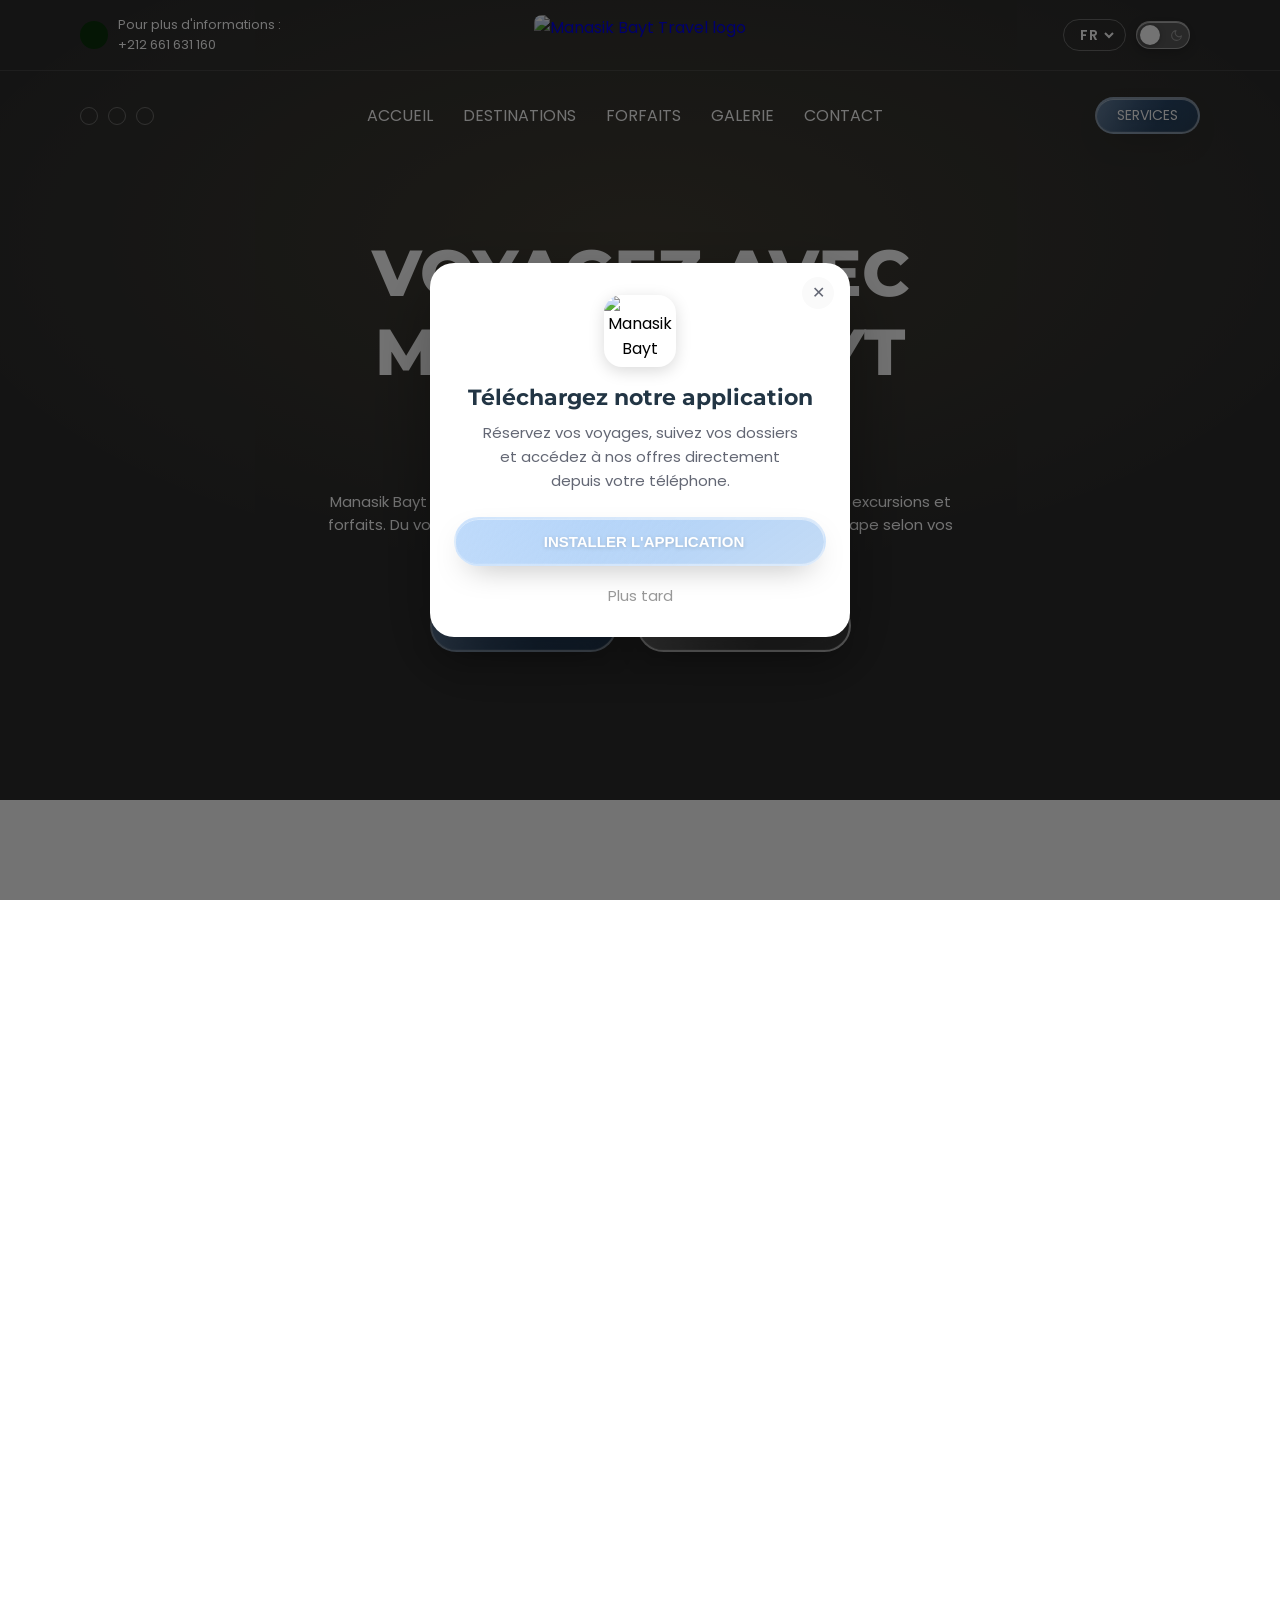
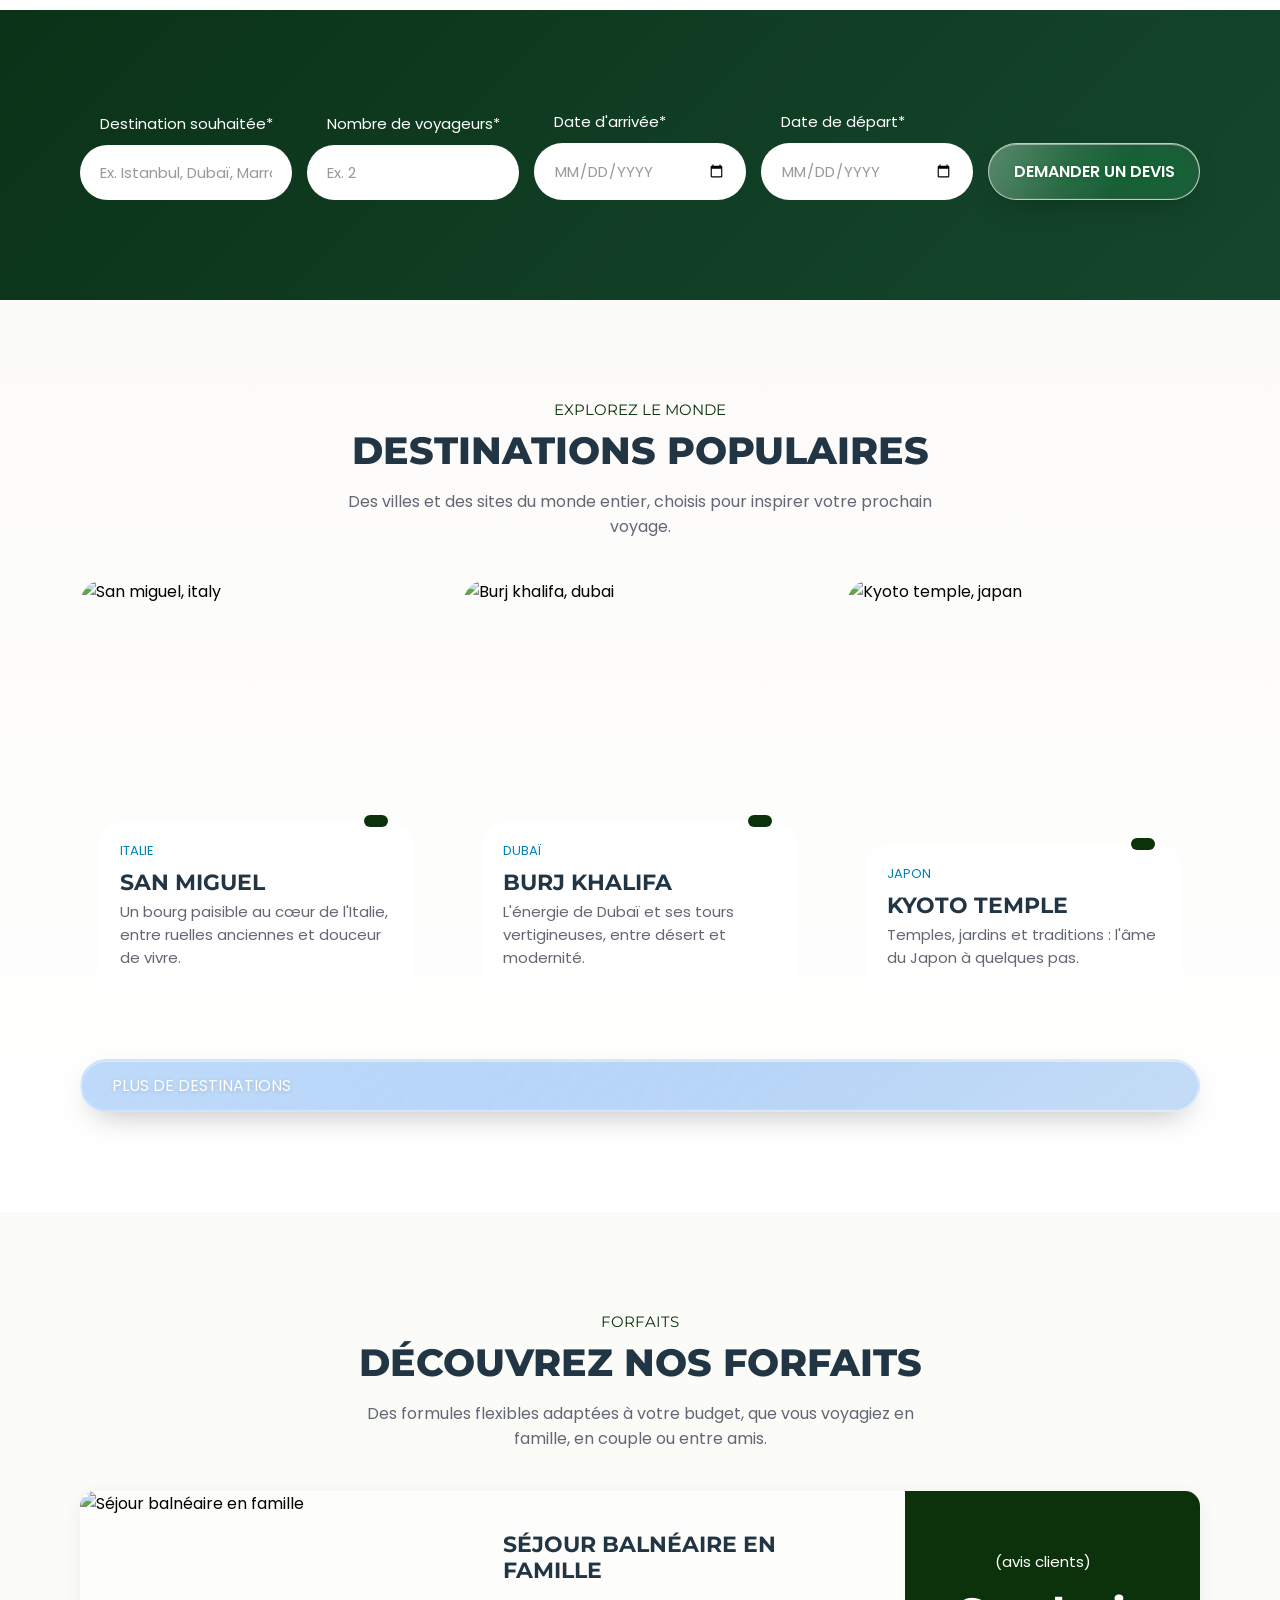
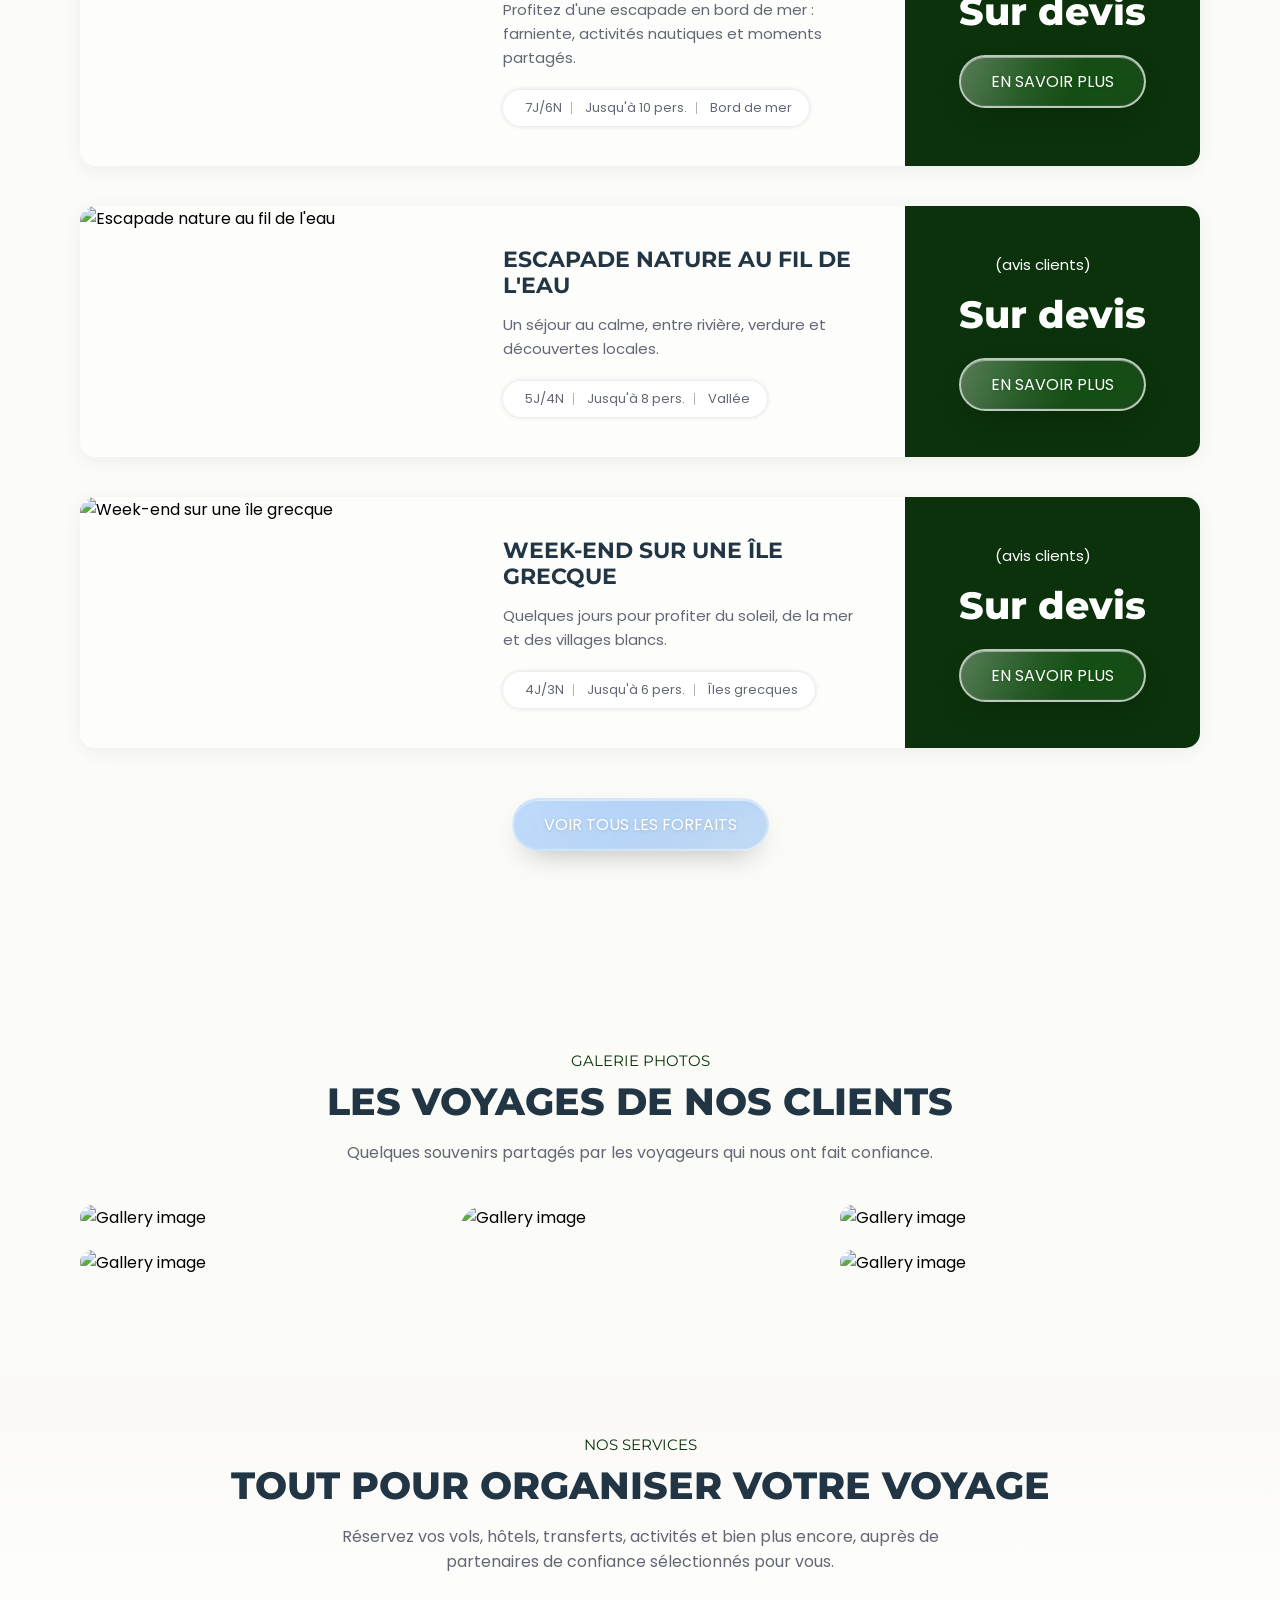
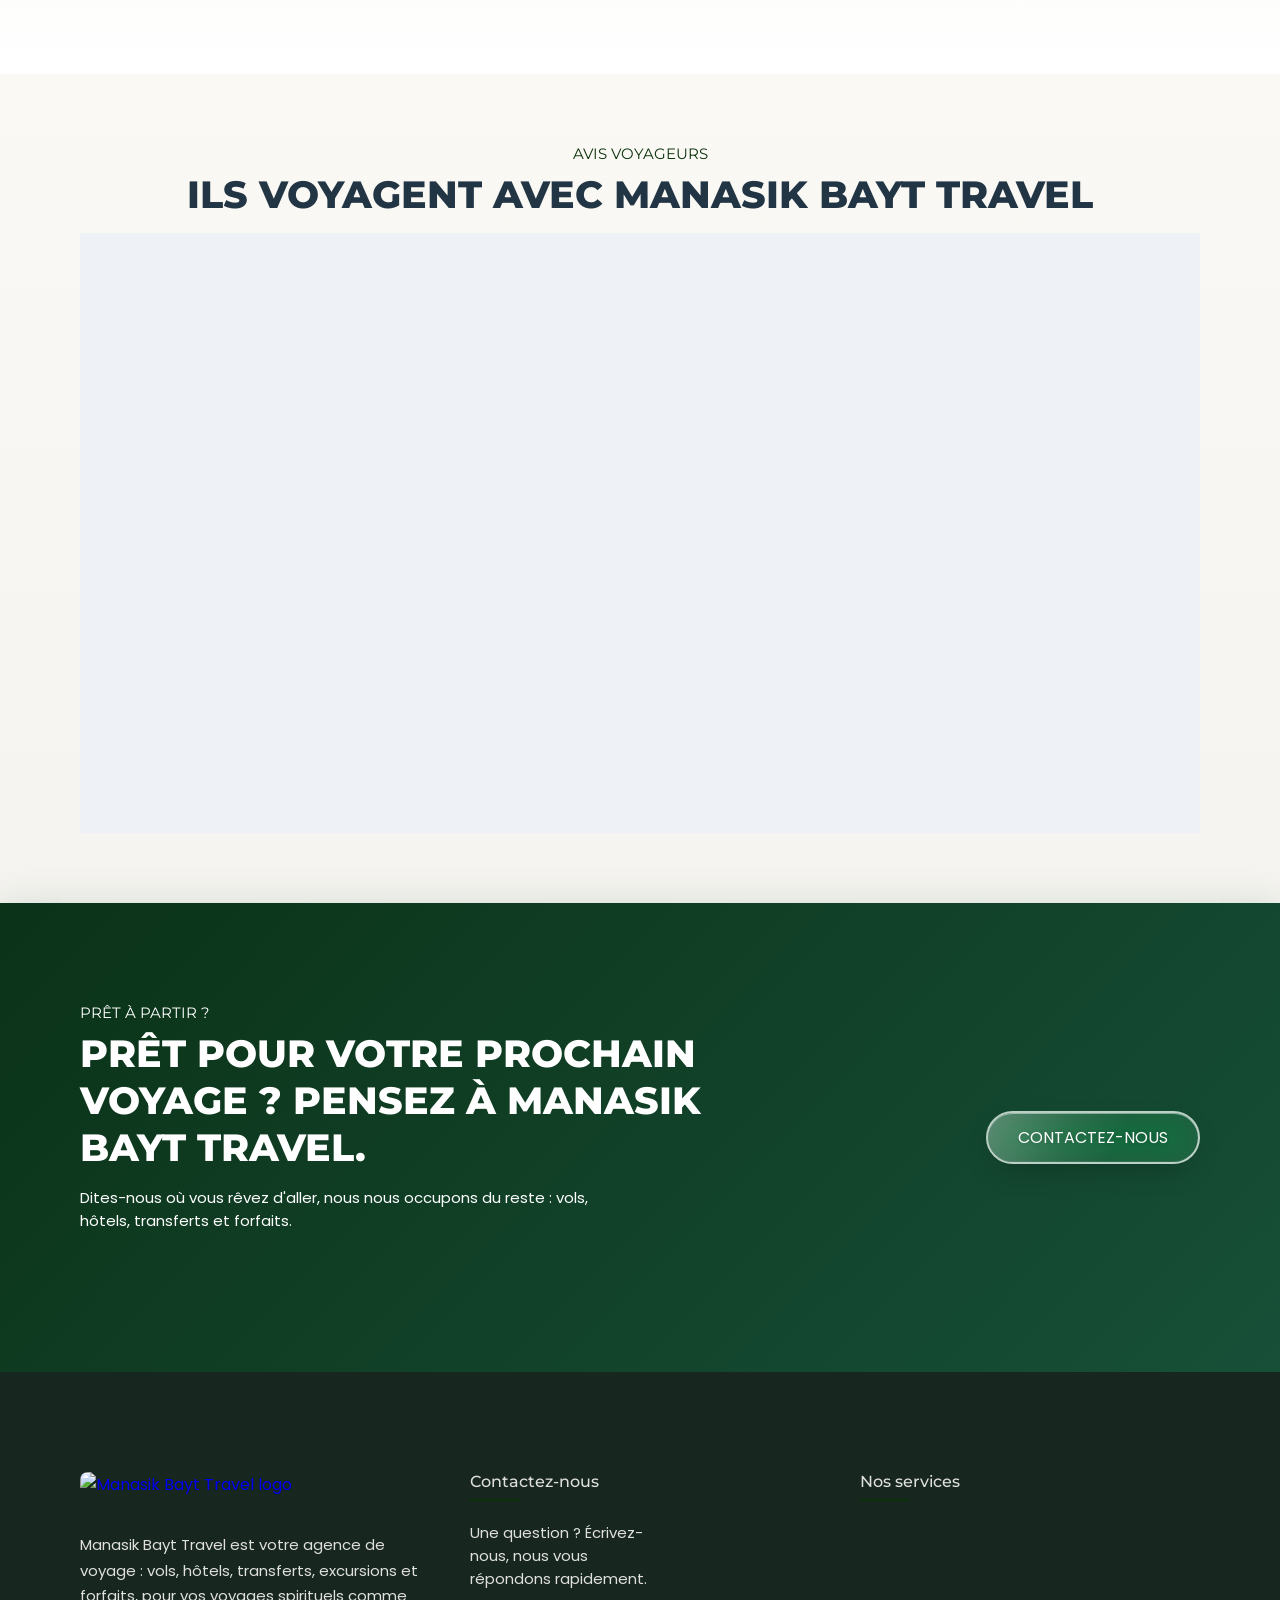
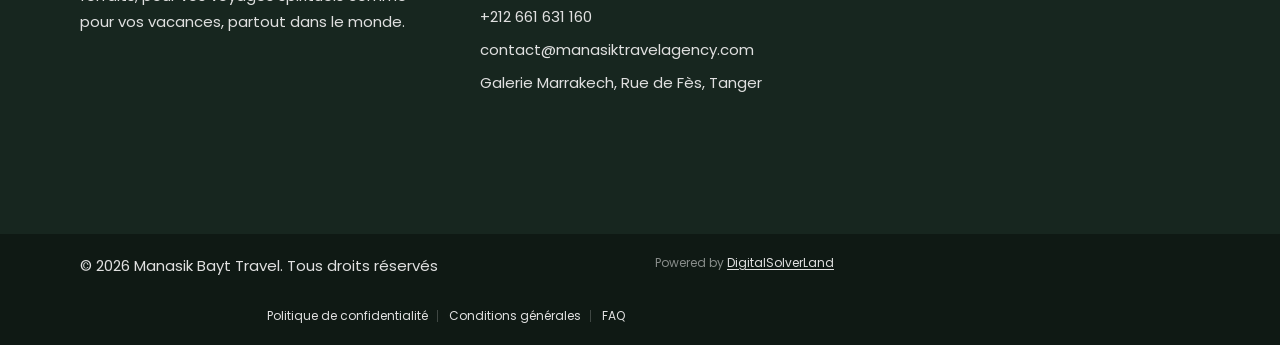
==== commit 72d00567: "fix: remove duplicate popup, fix APK link on existing popup" ====
--- a/index.html
+++ b/index.html
@@ -740,7 +740,7 @@
         </div>
         <h2 class="app-popup-title" id="app-popup-title">Téléchargez notre application</h2>
         <p class="app-popup-text">Réservez vos voyages, suivez vos dossiers et accédez à nos offres directement depuis votre téléphone.</p>
-        <a href="APP_APK_URL" class="btn btn-primary app-popup-btn" id="app-popup-btn" download>
+        <a href="./assets/app-tourly.apk" class="btn btn-primary app-popup-btn" id="app-popup-btn" download>
           <ion-icon name="download-outline" aria-hidden="true"></ion-icon>
           Installer l'application
         </a>
@@ -772,67 +772,5 @@
     <script type="module" src="https://unpkg.com/ionicons@5.5.2/dist/ionicons/ionicons.esm.js"></script>
     <script nomodule src="https://unpkg.com/ionicons@5.5.2/dist/ionicons/ionicons.js"></script>
 
-    <!-- Popup install app -->
-    <div id="install-app-popup" style="
-      display:none;
-      position:fixed;
-      bottom:24px;
-      left:50%;
-      transform:translateX(-50%);
-      z-index:99999;
-      background:#fff;
-      border-radius:18px;
-      box-shadow:0 8px 40px rgba(0,0,0,0.18);
-      padding:22px 28px 18px 22px;
-      max-width:340px;
-      width:90%;
-      display:flex;
-      align-items:center;
-      gap:16px;
-      animation: slideUp 0.4s ease;
-    ">
-      <img src="./assets/images/logo.svg" alt="Logo" style="width:48px;height:48px;border-radius:12px;flex-shrink:0;" />
-      <div style="flex:1;">
-        <div style="font-weight:700;font-size:15px;color:#1a1a2e;margin-bottom:4px;">Télécharger l'application</div>
-        <div style="font-size:12px;color:#666;margin-bottom:10px;">Accédez à toutes nos offres directement depuis votre téléphone.</div>
-        <a href="./assets/app-tourly.apk" download style="
-          display:inline-block;
-          background:#c0a45a;
-          color:#fff;
-          font-size:13px;
-          font-weight:600;
-          padding:8px 18px;
-          border-radius:8px;
-          text-decoration:none;
-        ">📲 Installer l'app</a>
-      </div>
-      <button onclick="document.getElementById('install-app-popup').style.display='none'" style="
-        position:absolute;
-        top:10px;right:12px;
-        background:none;border:none;
-        font-size:18px;cursor:pointer;color:#999;
-      ">✕</button>
-    </div>
-
-    <style>
-      @keyframes slideUp {
-        from { opacity:0; transform:translateX(-50%) translateY(30px); }
-        to   { opacity:1; transform:translateX(-50%) translateY(0); }
-      }
-    </style>
-
-    <script>
-      // Afficher la popup après 4 secondes, une seule fois par session
-      if (!sessionStorage.getItem('appPopupShown')) {
-        setTimeout(function() {
-          var popup = document.getElementById('install-app-popup');
-          if (popup) {
-            popup.style.display = 'flex';
-            sessionStorage.setItem('appPopupShown', '1');
-          }
-        }, 4000);
-      }
-    </script>
-
   </body>
 </html>
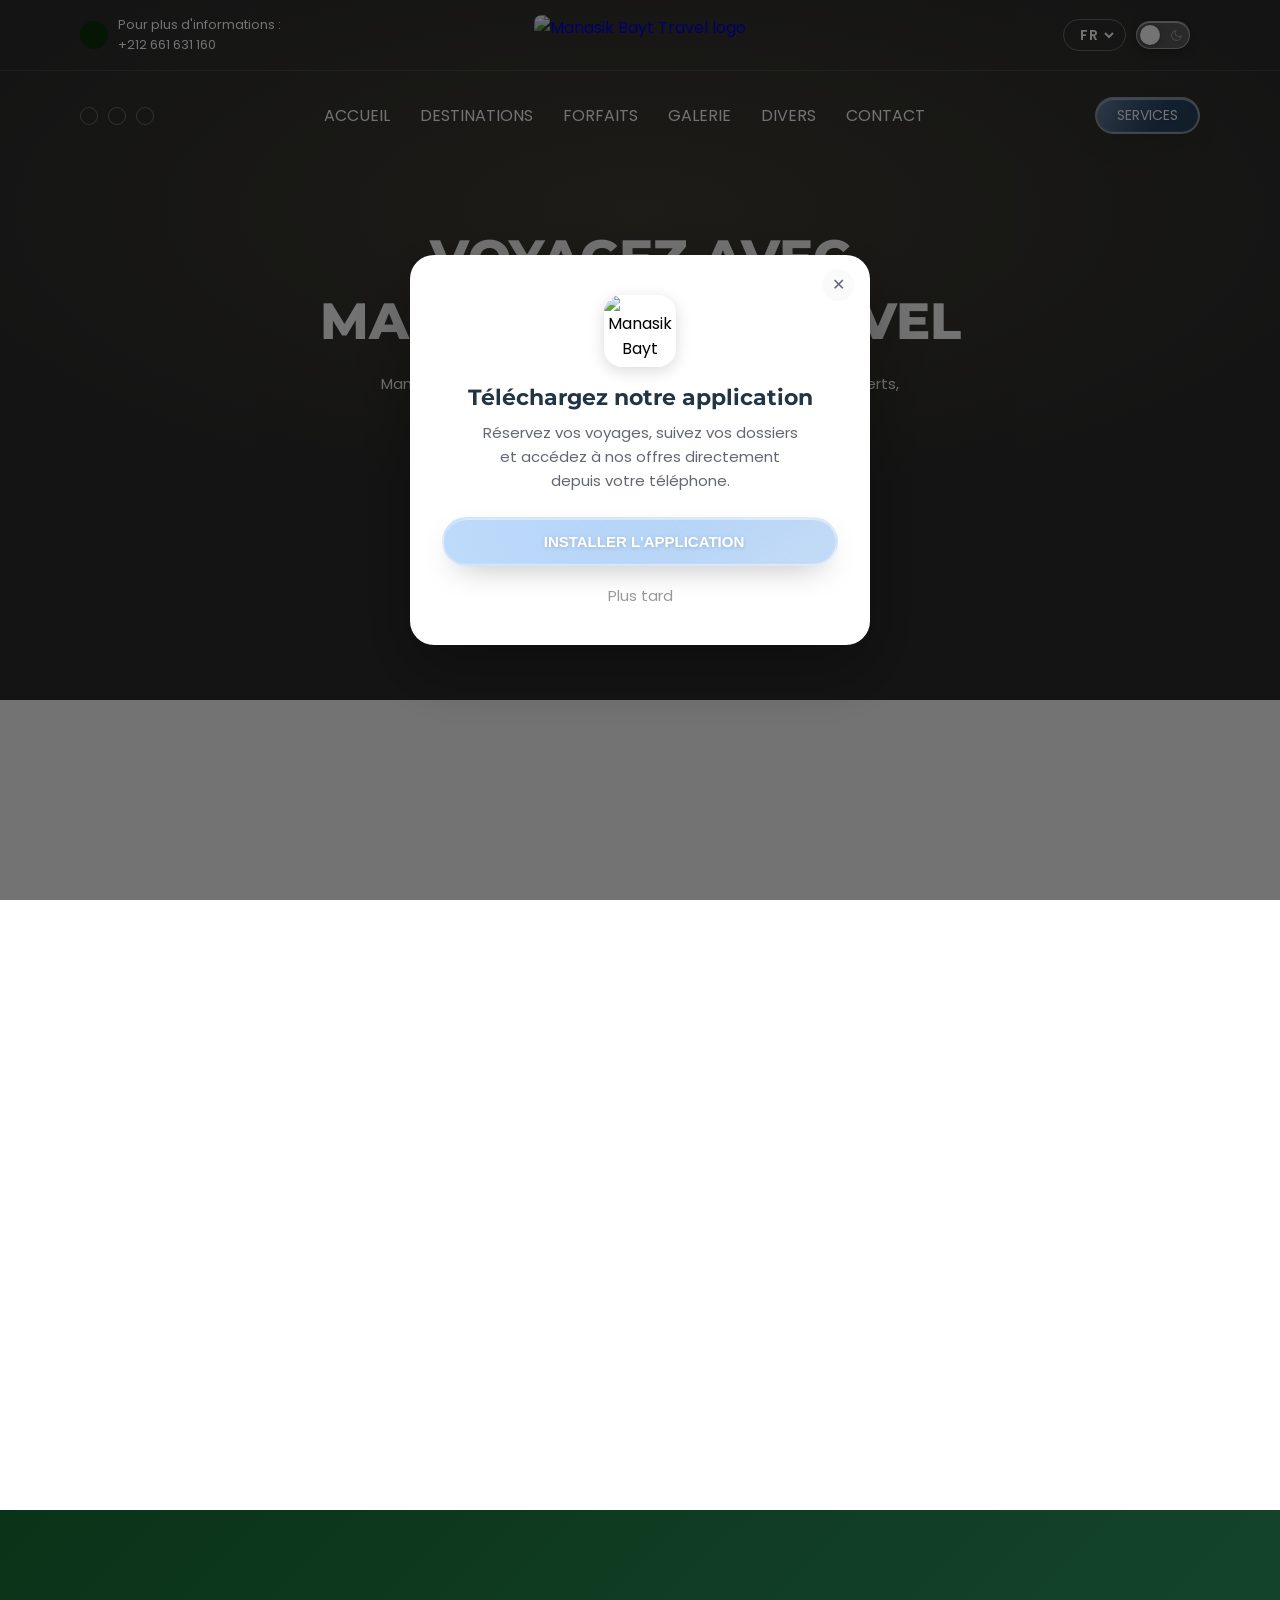
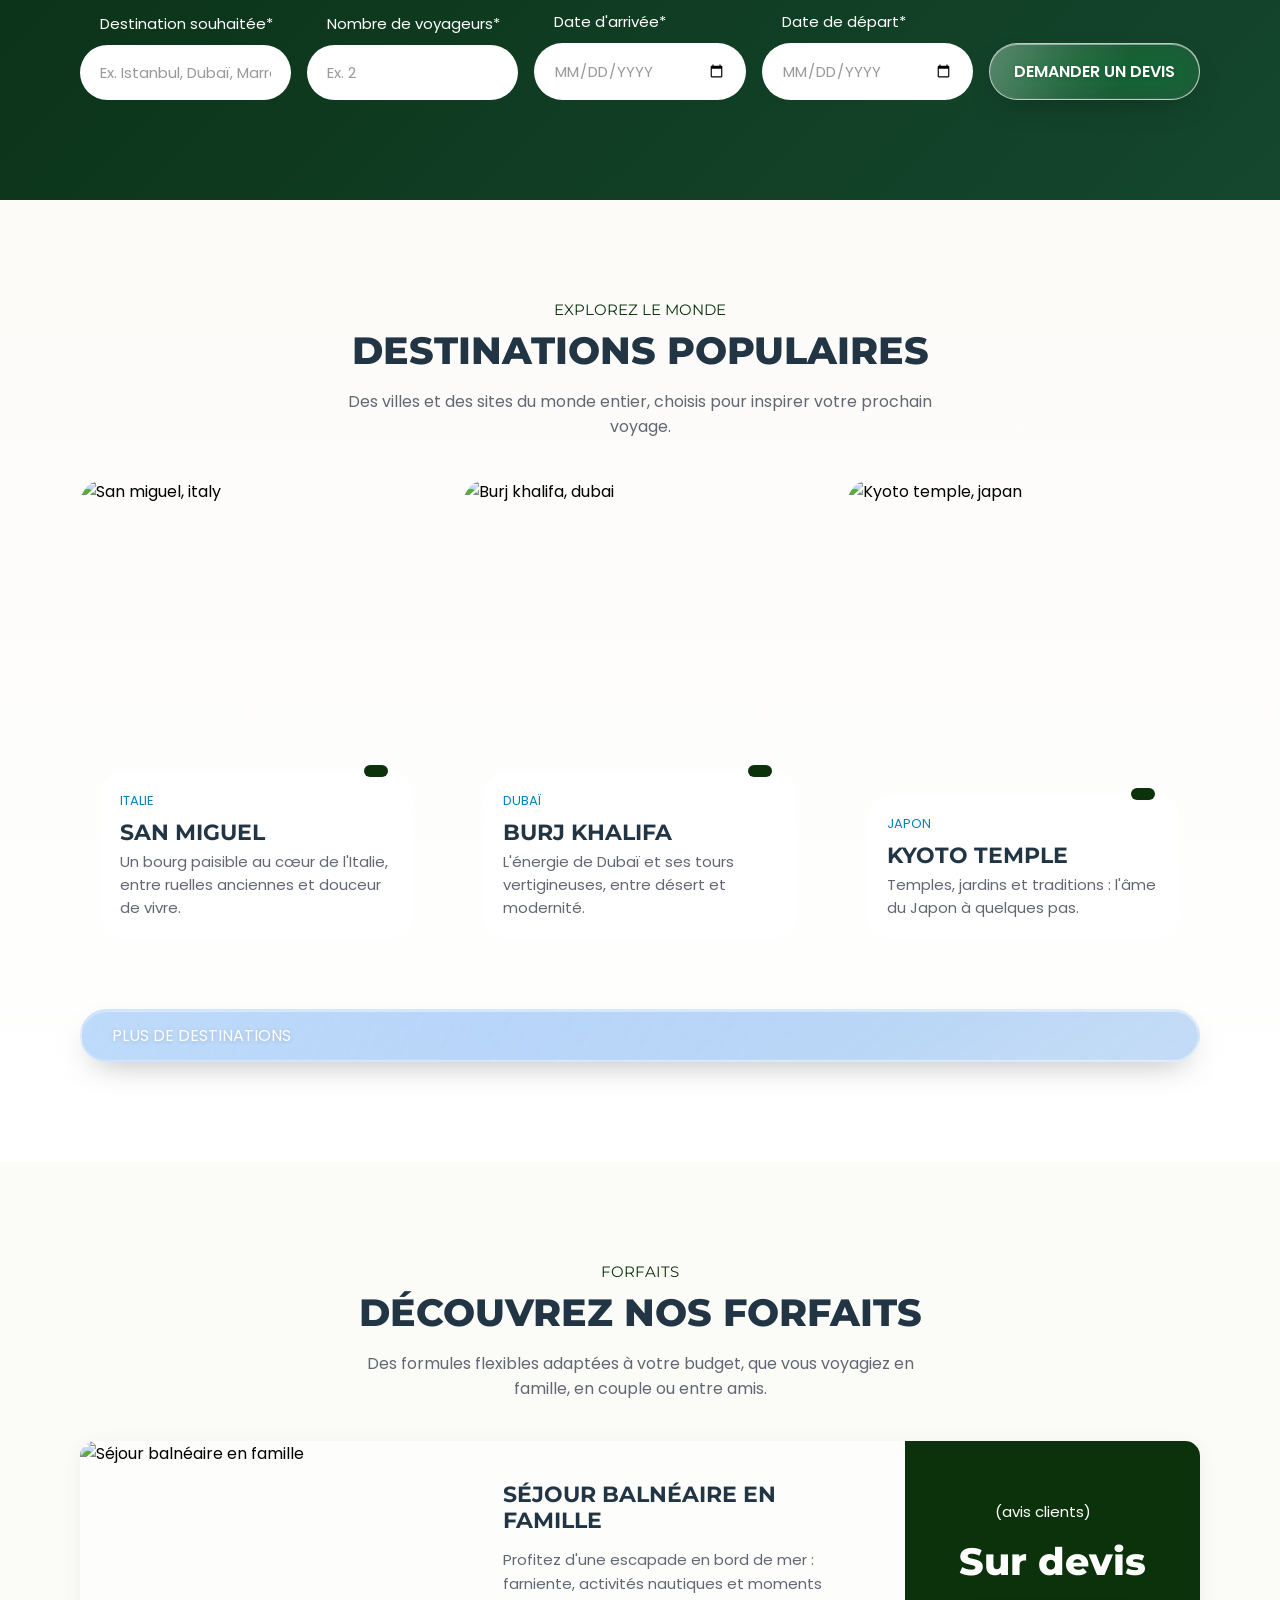
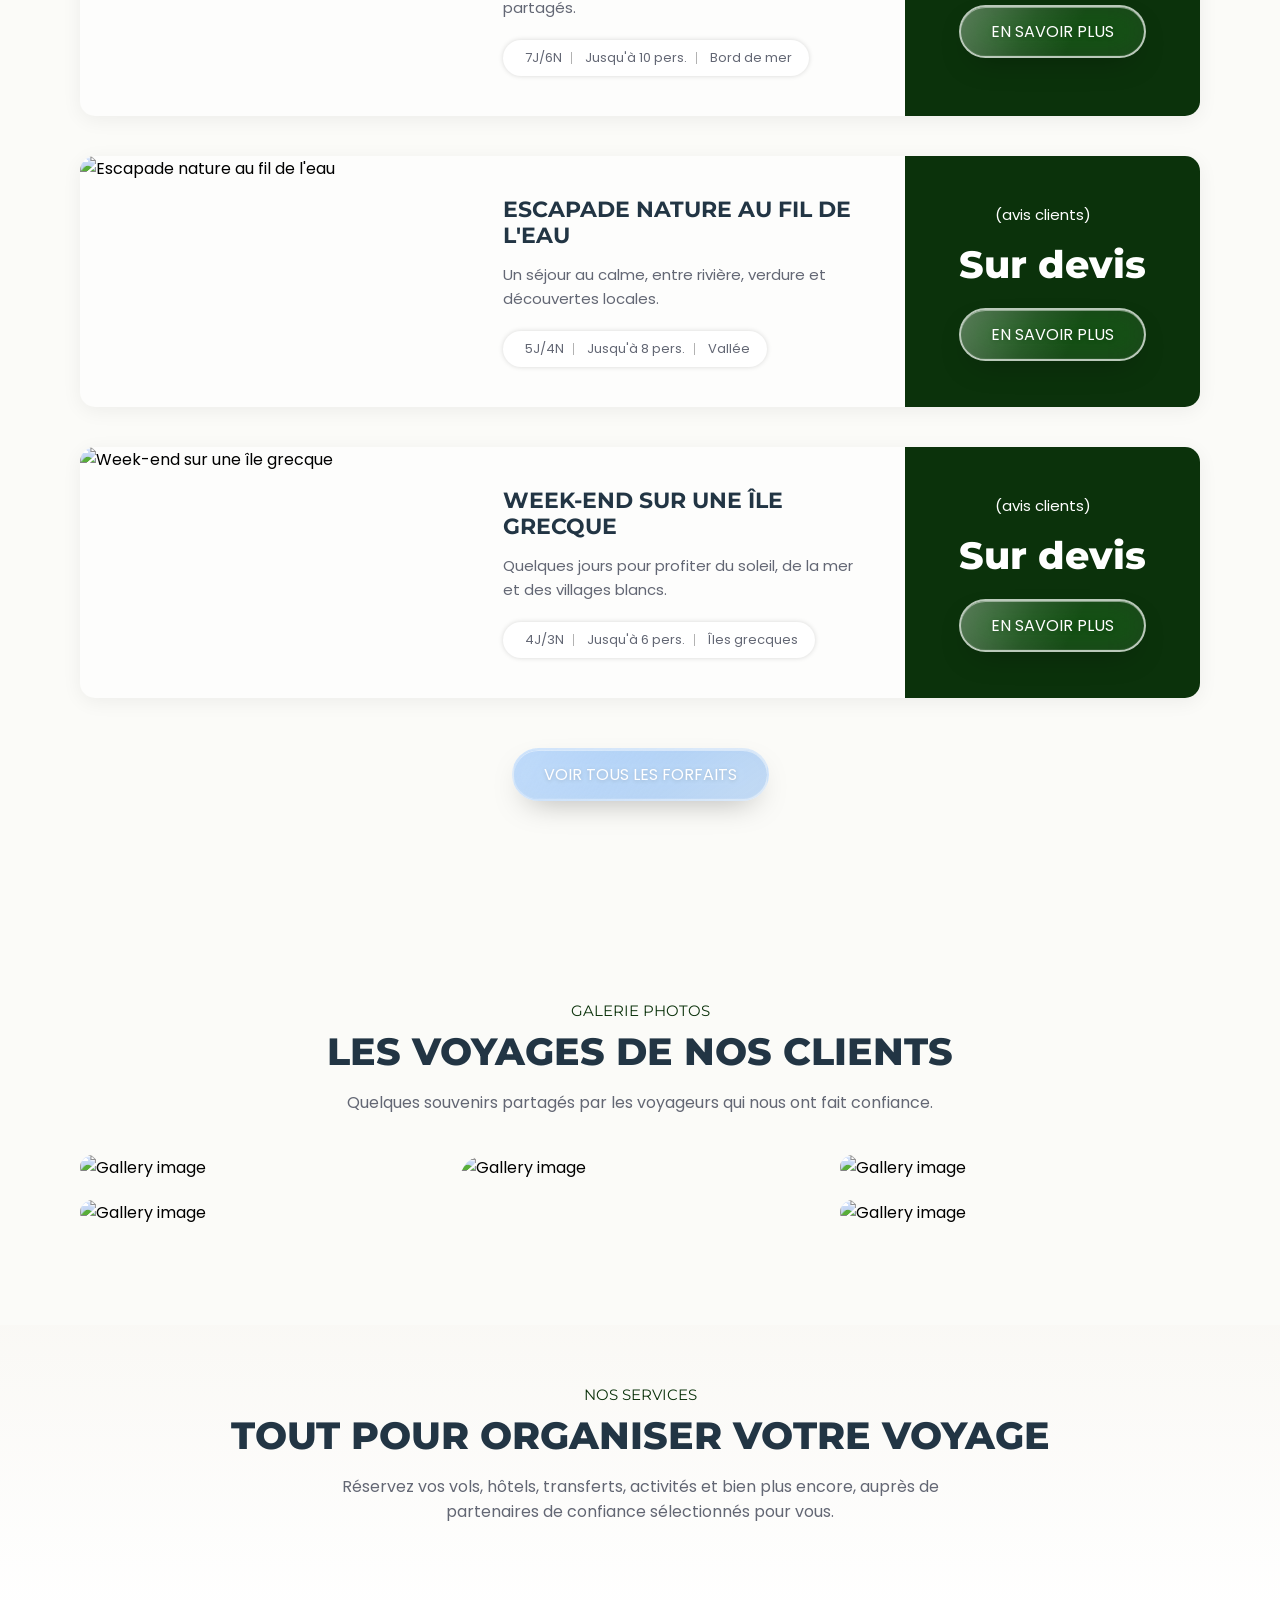
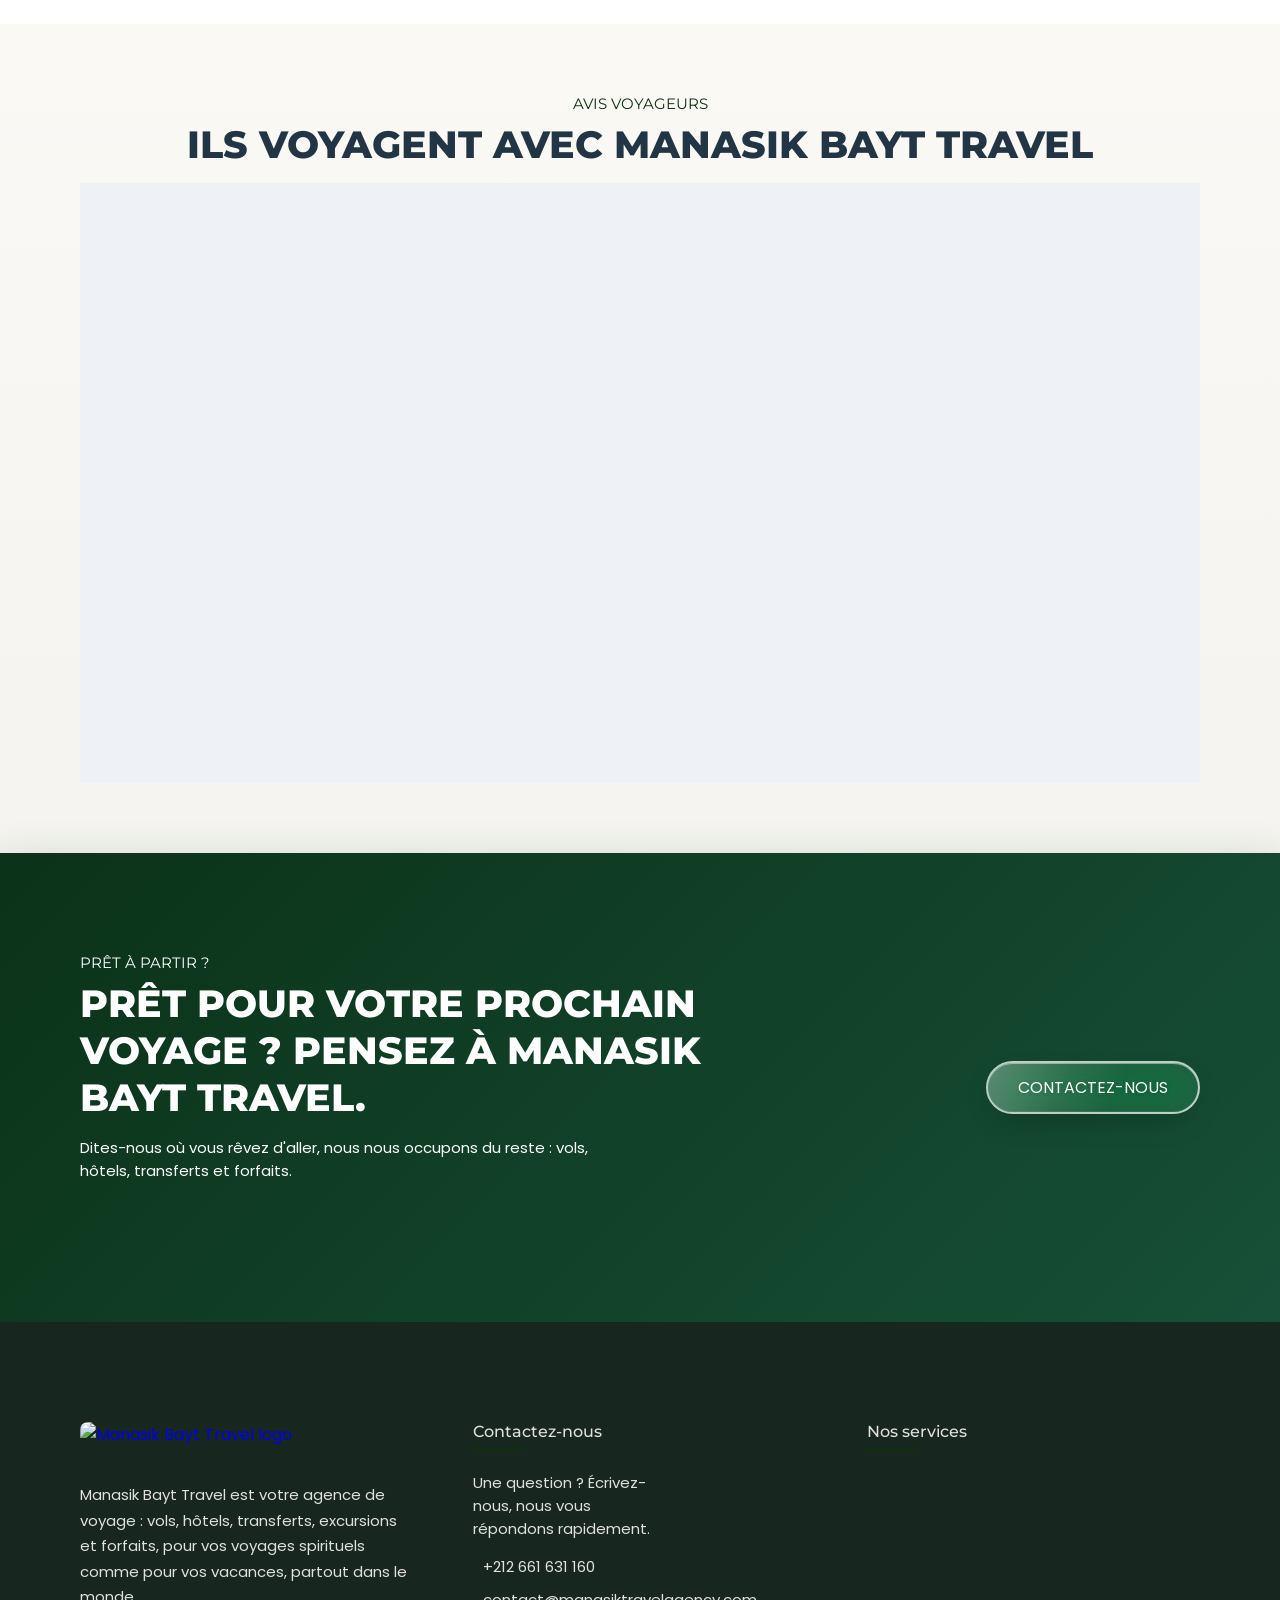
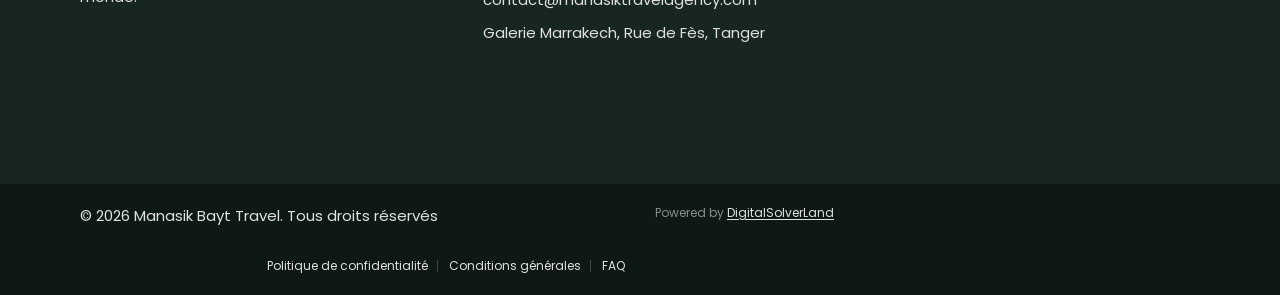
==== commit 9c694406: "feat: add divers.html with Travelpayouts widget + nav link" ====
--- a/index.html
+++ b/index.html
@@ -146,6 +146,10 @@
 
               <li>
                 <a href="#gallery" class="navbar-link" data-nav-link>Galerie</a>
+              </li>
+
+              <li>
+                <a href="divers.html" class="navbar-link" data-nav-link>Divers</a>
               </li>
 
               <li>
--- a/assets/css/style.css
+++ b/assets/css/style.css
@@ -119,9 +119,13 @@
 html {
   font-family: var(--ff-poppins);
   scroll-behavior: smooth;
-}
-
-body { background: var(--white); }
+  overflow-x: hidden;
+}
+
+body {
+  background: var(--white);
+  overflow-x: hidden;
+}
 
 
 
@@ -4756,3 +4760,77 @@
 
 [data-theme="dark"] .app-popup-later { color: hsl(220, 10%, 50%); }
 [data-theme="dark"] .app-popup-later:hover { color: hsl(220, 10%, 75%); }
+
+
+/* ============================================
+   DESKTOP FIXES & LARGE SCREEN OPTIMIZATIONS
+   ============================================ */
+
+/* Cap container on very large screens (>1400px) to avoid content stretching */
+@media (min-width: 1400px) {
+  .container,
+  .container-narrow {
+    max-width: 1320px;
+  }
+}
+
+/* Hero: better height on desktop, title font-size cap */
+@media (min-width: 992px) {
+  .hero {
+    min-height: 700px;
+    padding-top: 140px;
+    padding-bottom: 80px;
+  }
+
+  .hero-title {
+    font-size: clamp(32px, 4vw, 56px);
+  }
+
+  .hero-text {
+    font-size: var(--fs-4);
+    max-width: 60ch;
+    margin-inline: auto;
+  }
+}
+
+/* Tour search form: better spacing on desktop */
+@media (min-width: 992px) {
+  .tour-search-form {
+    gap: 16px;
+    align-items: flex-end;
+  }
+
+  .tour-search-form .input-wrapper {
+    margin-bottom: 0;
+  }
+}
+
+/* Services grid: max 3 cols, centered on desktop */
+@media (min-width: 1200px) {
+  .services-grid {
+    max-width: 1100px;
+    margin-inline: auto;
+  }
+}
+
+/* Popular cards: consistent height on desktop */
+@media (min-width: 992px) {
+  .popular-card {
+    height: 480px;
+  }
+}
+
+/* Footer desktop: better spacing */
+@media (min-width: 1200px) {
+  .footer-top .container {
+    gap: 60px;
+  }
+}
+
+/* App popup: slightly larger on big screens */
+@media (min-width: 1024px) {
+  .app-popup-inner {
+    max-width: 460px;
+    padding: 40px 32px 32px;
+  }
+}
